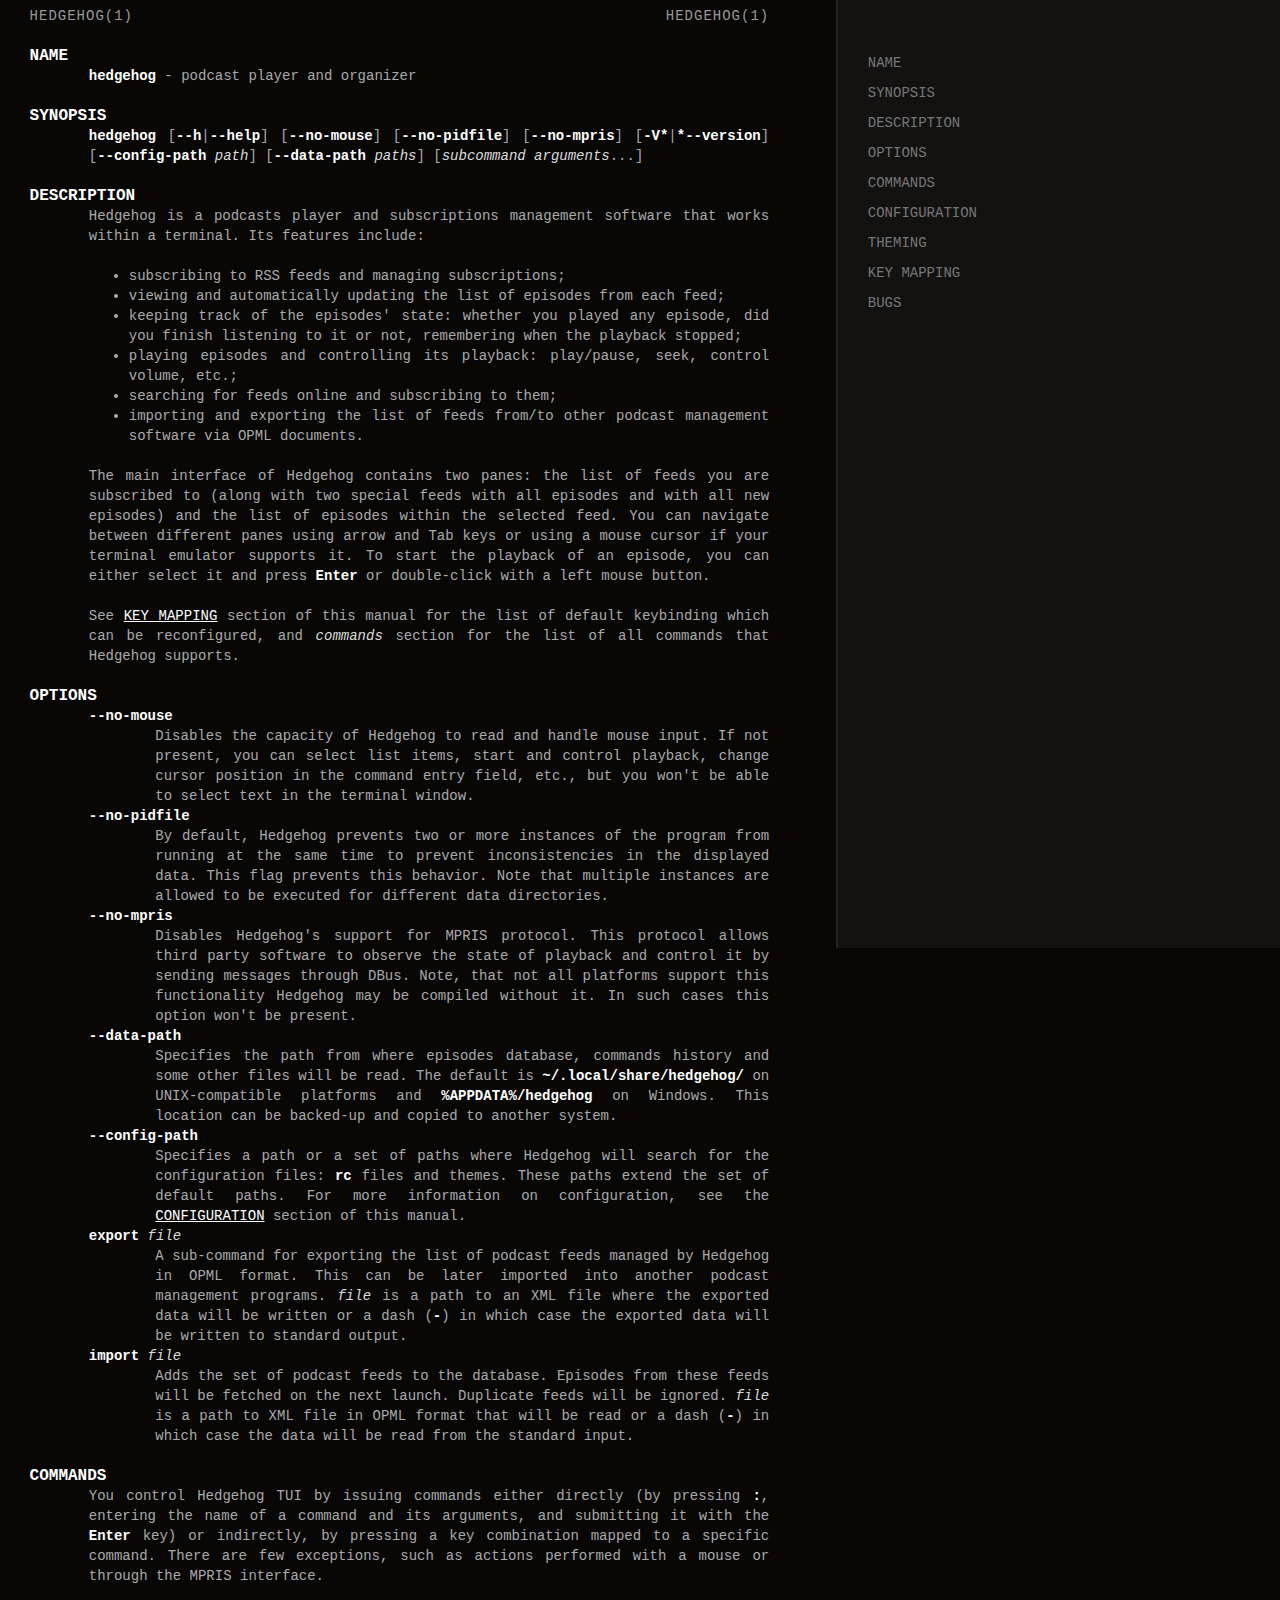
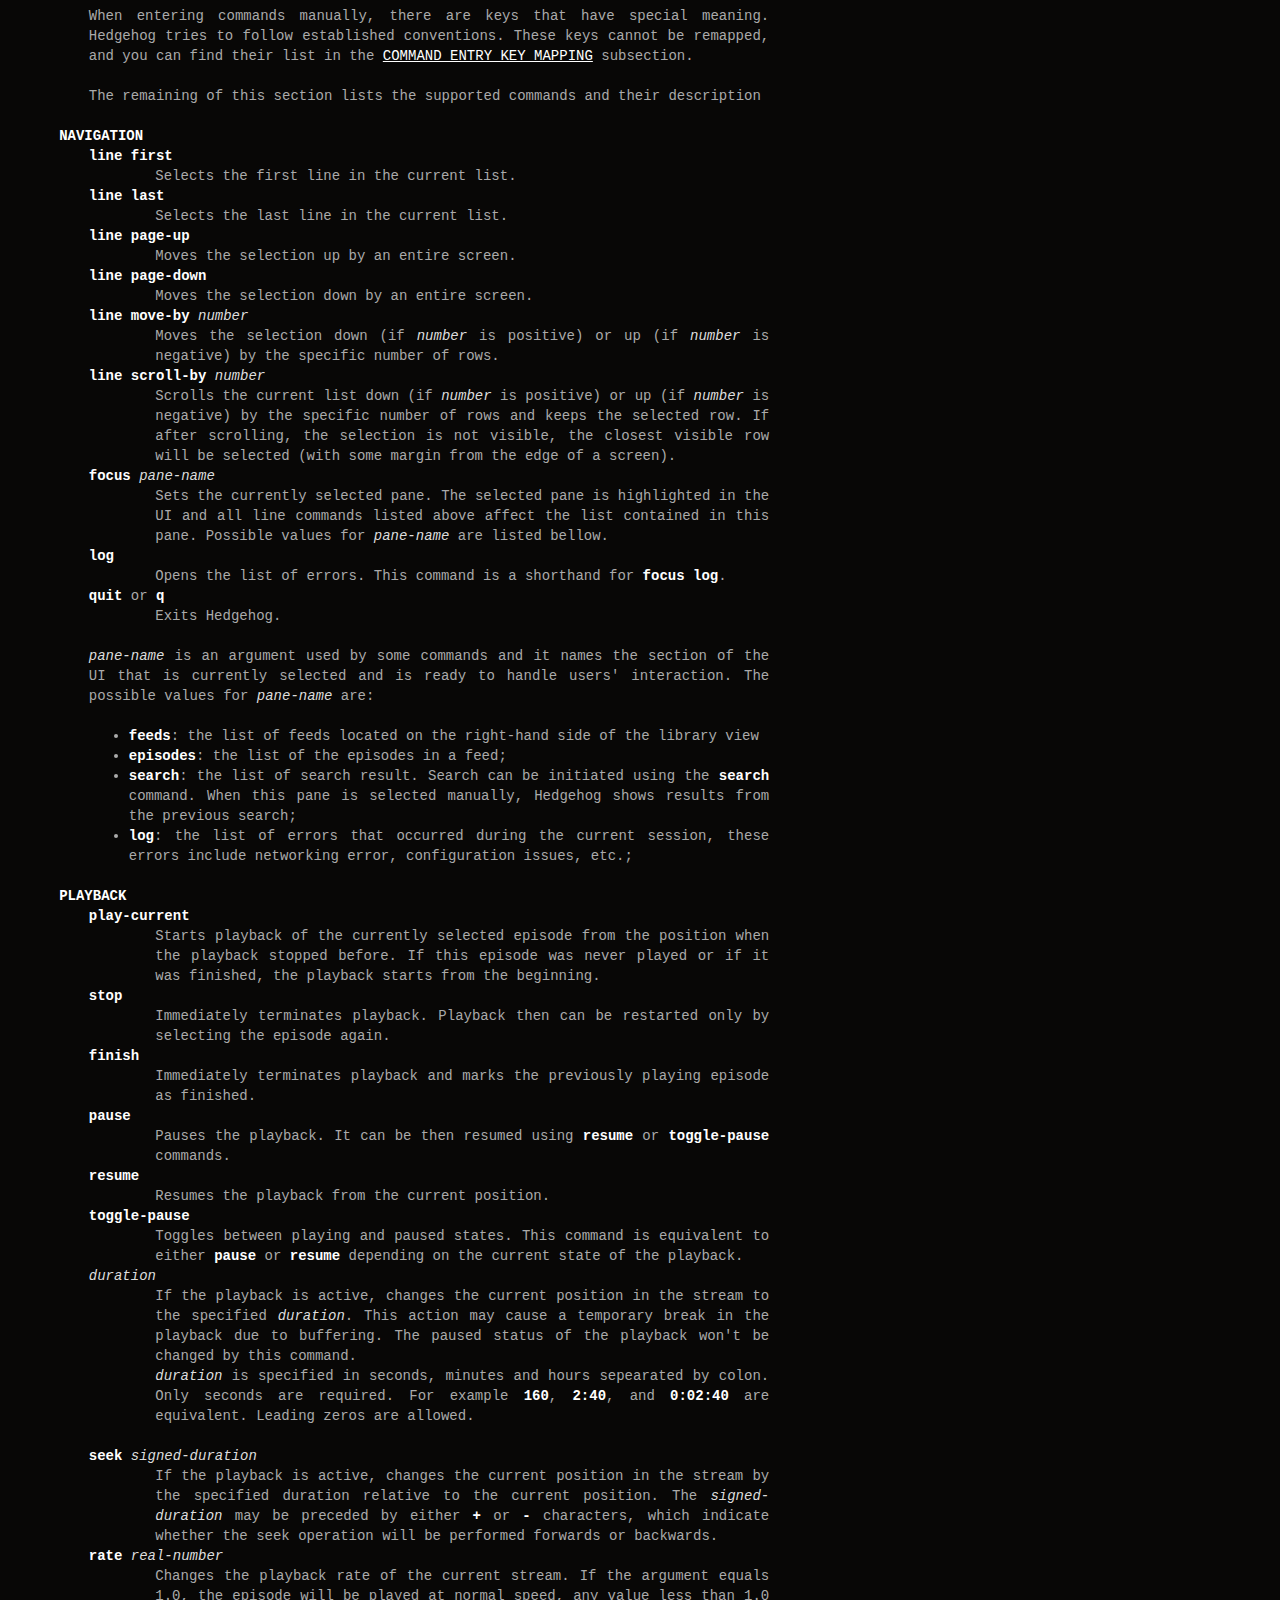
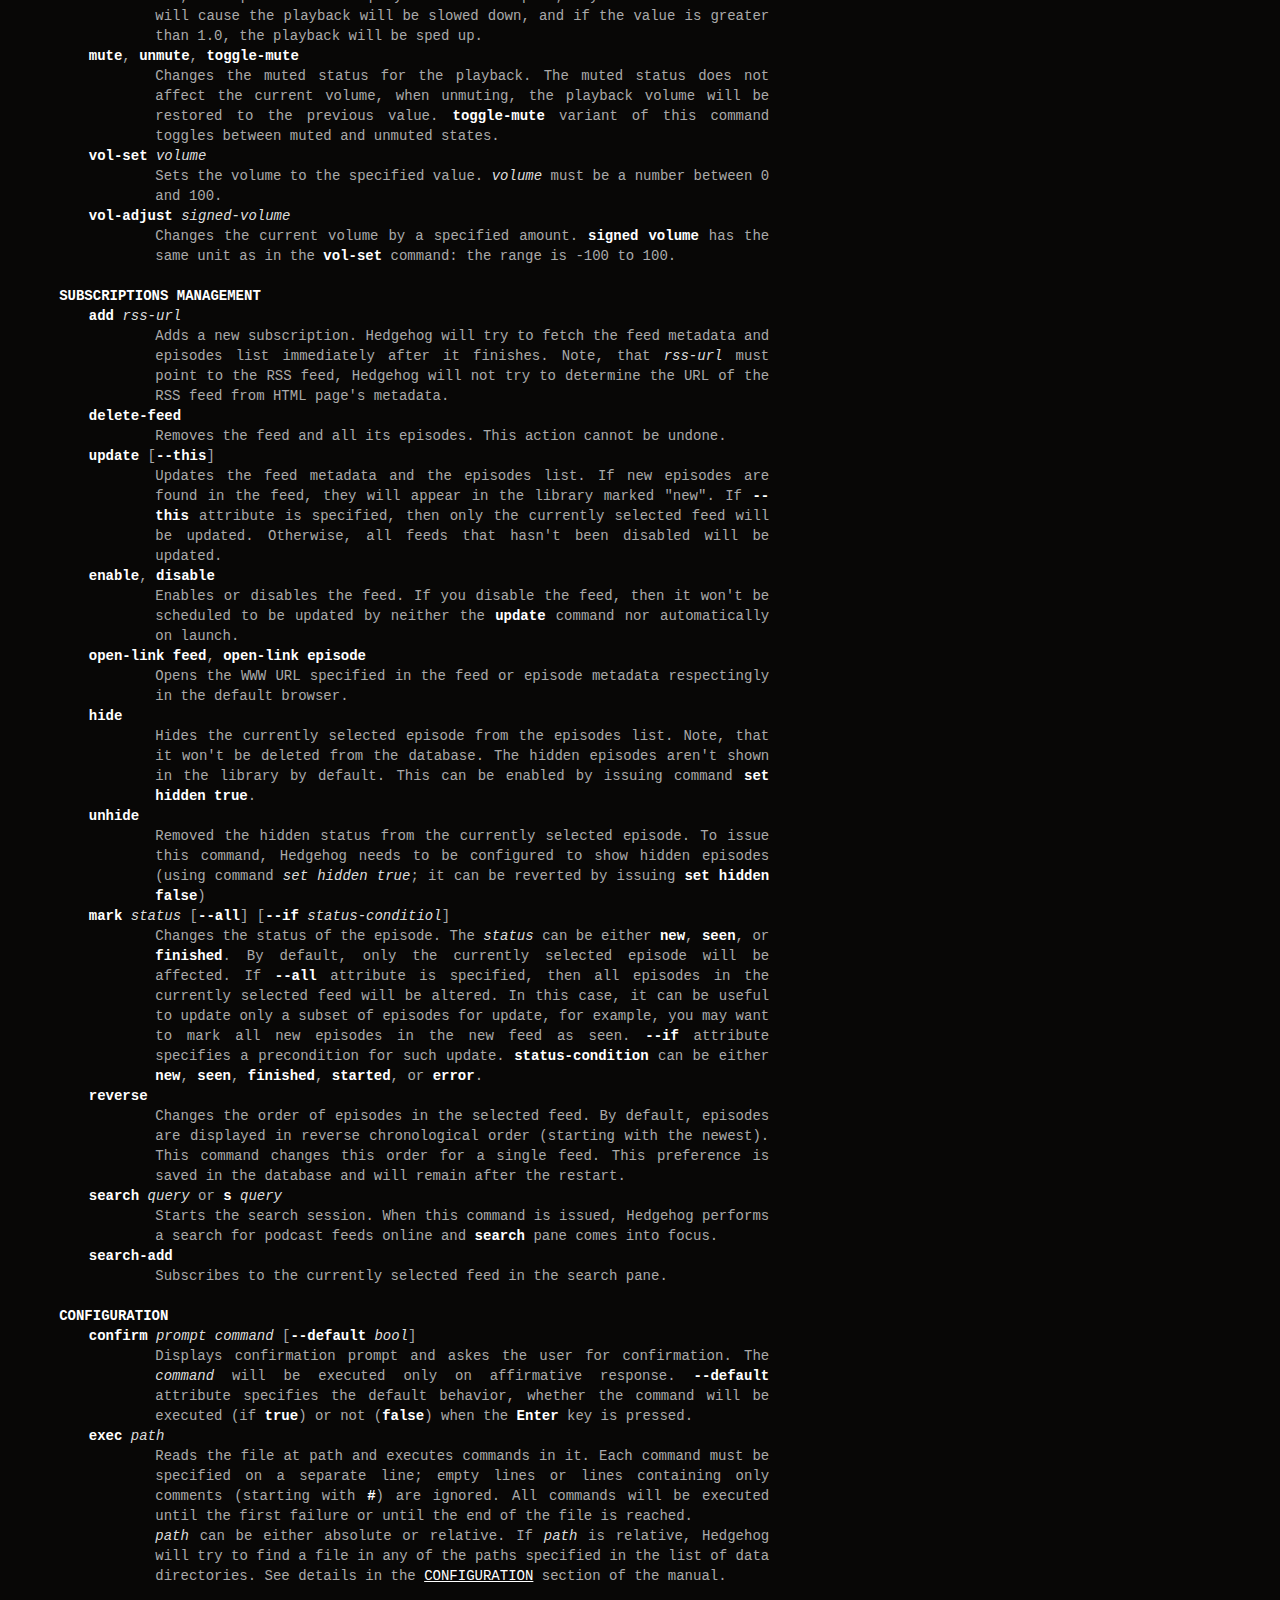
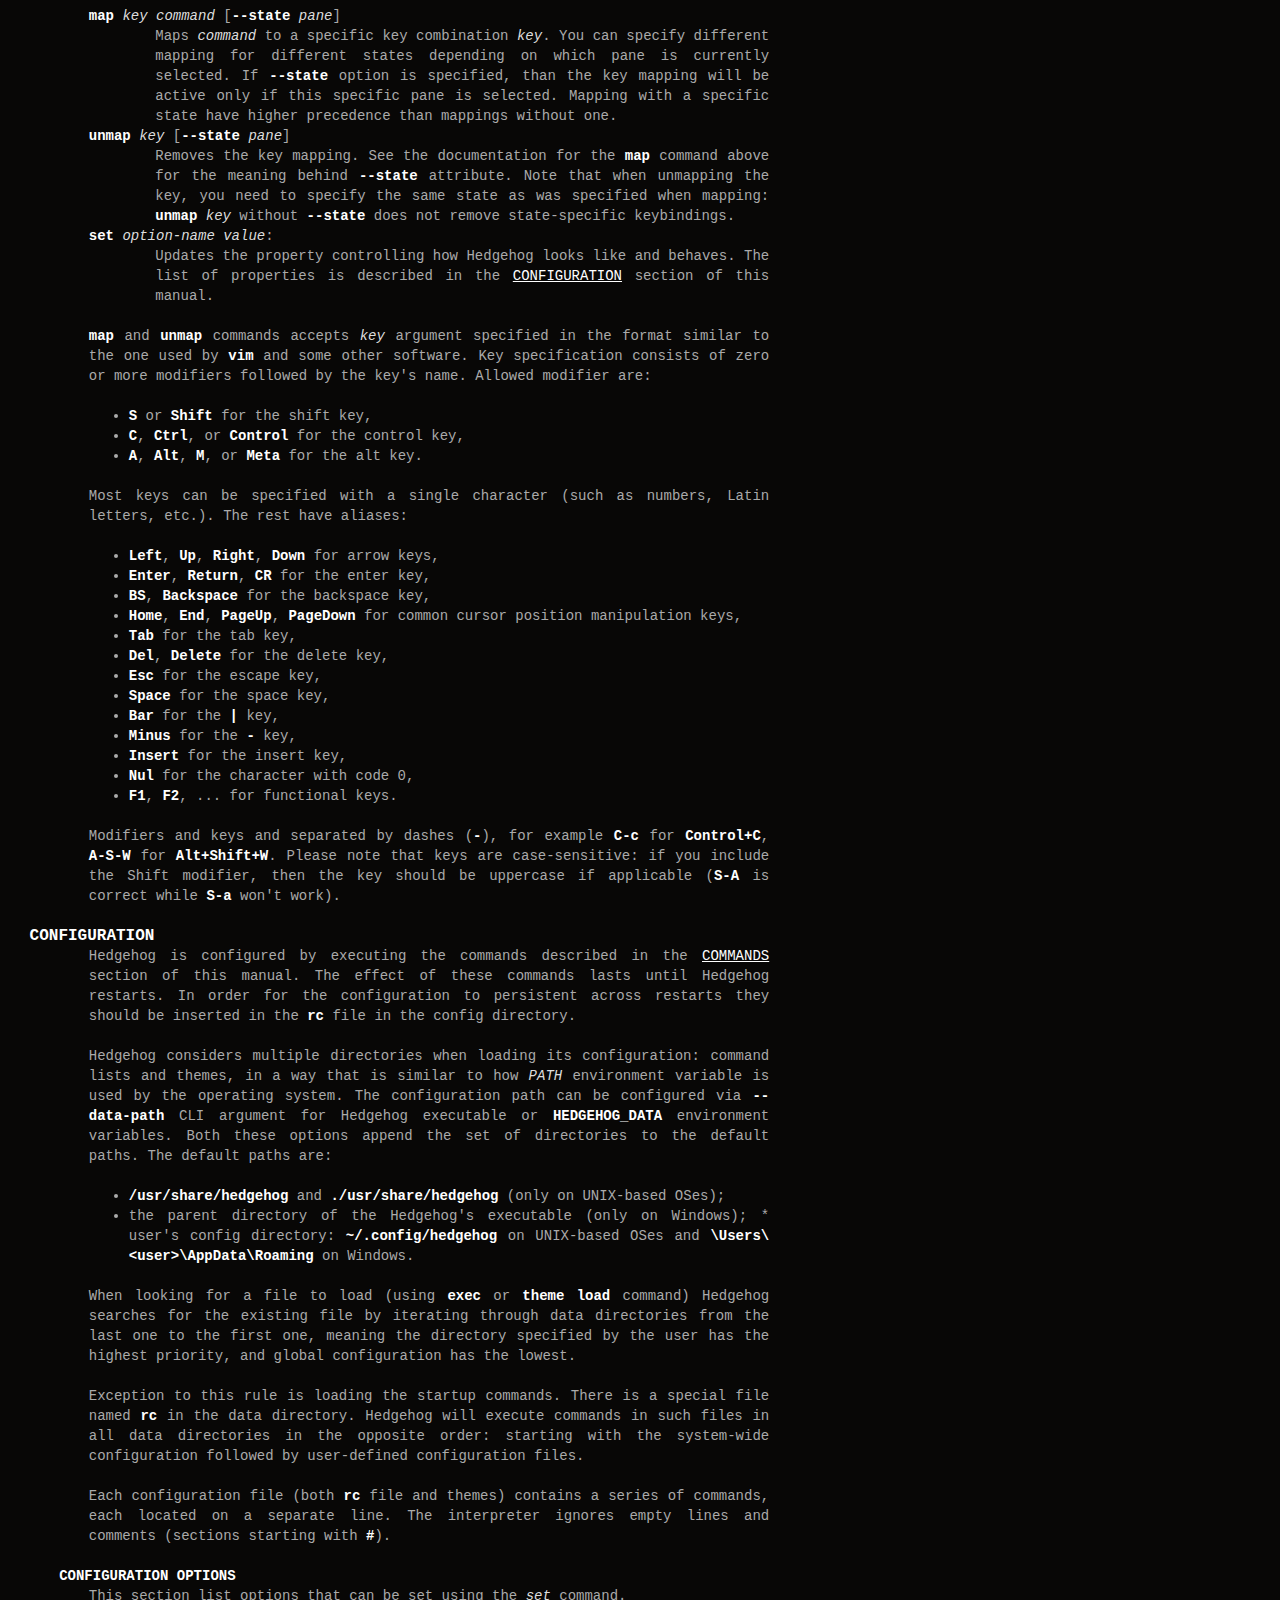
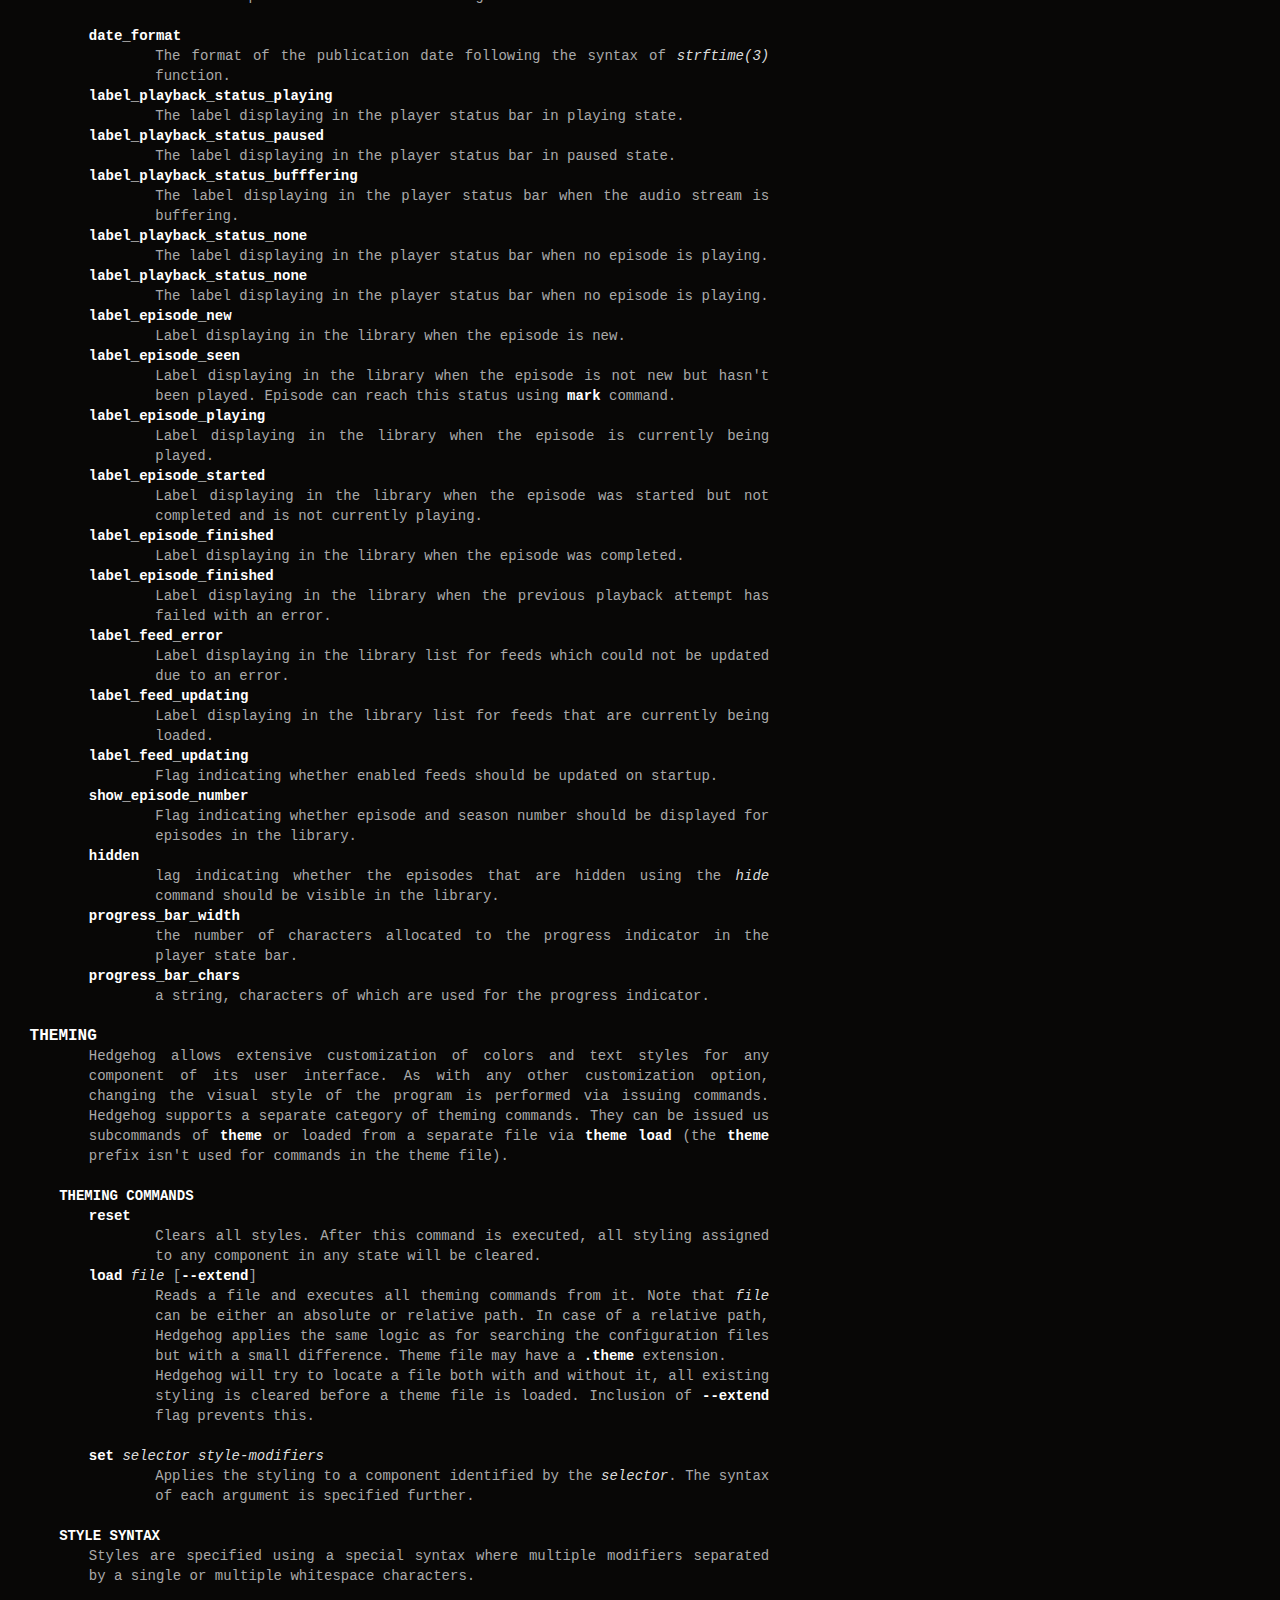
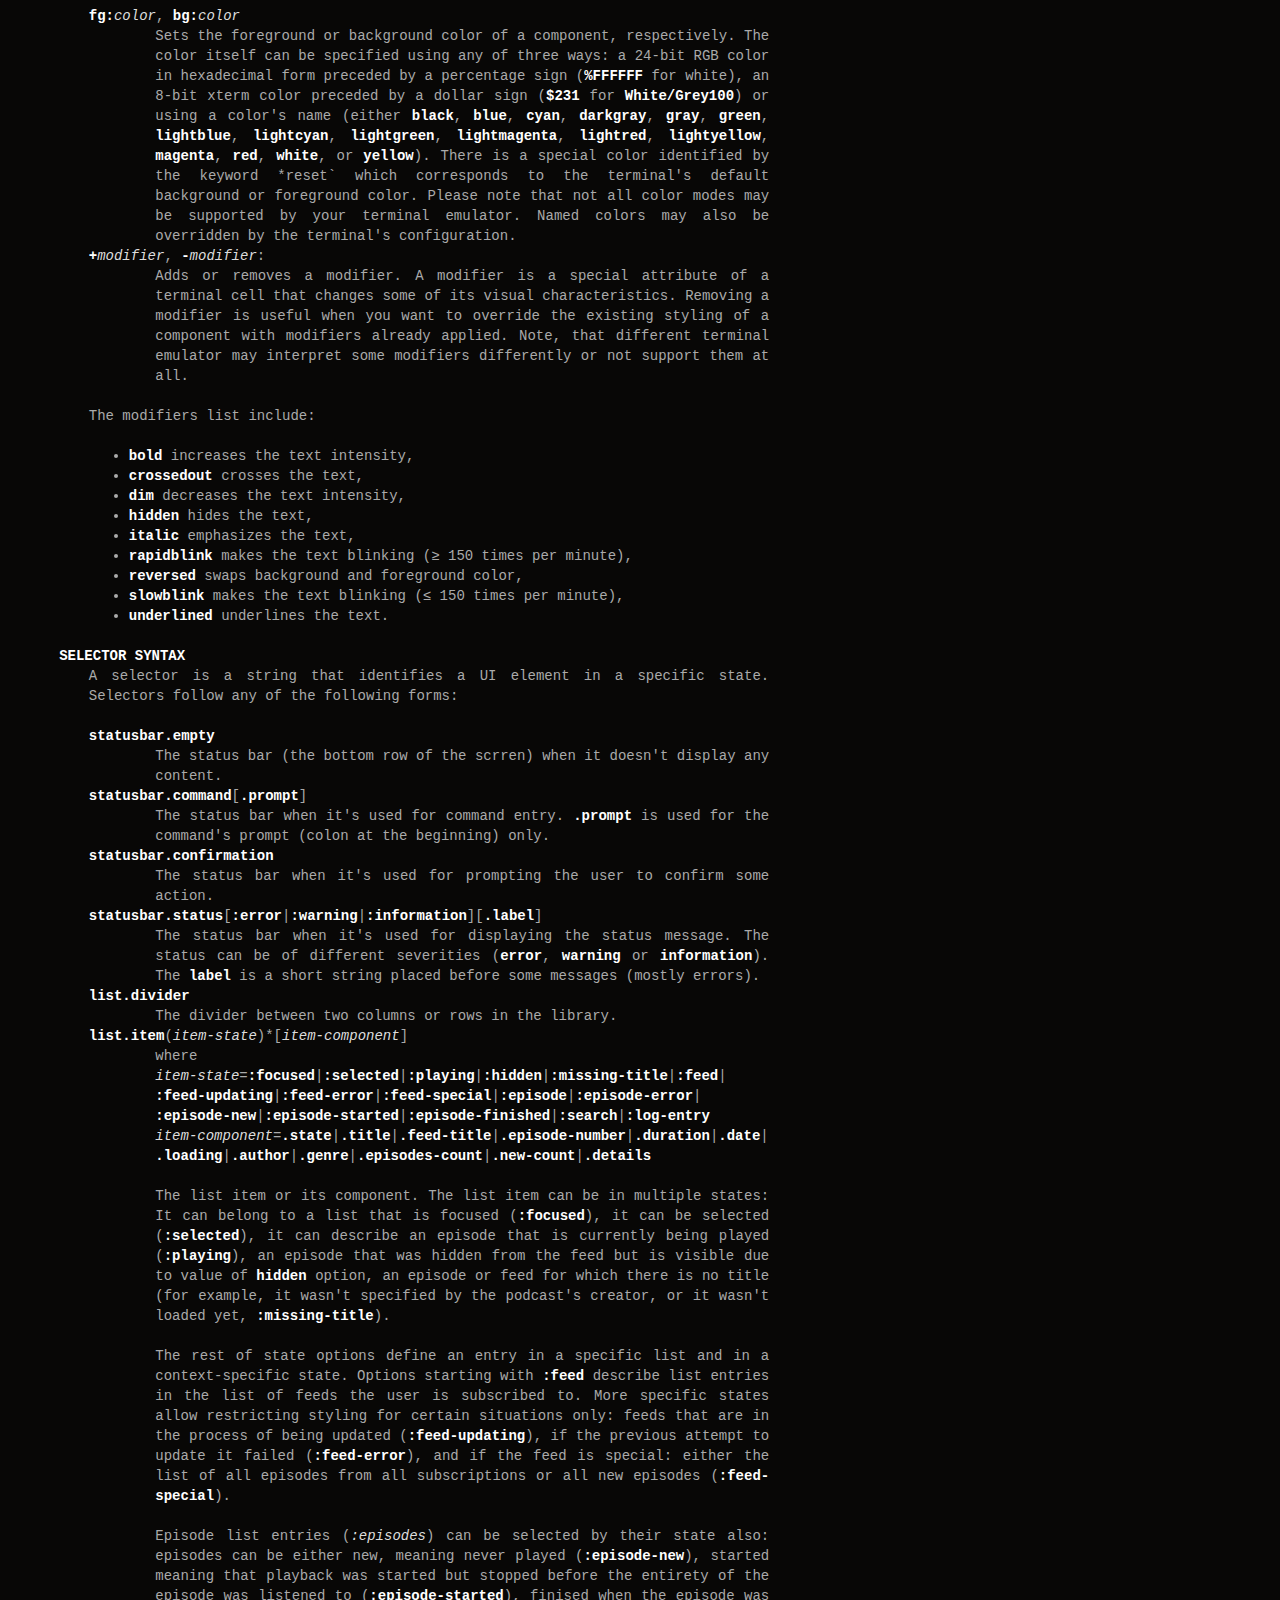
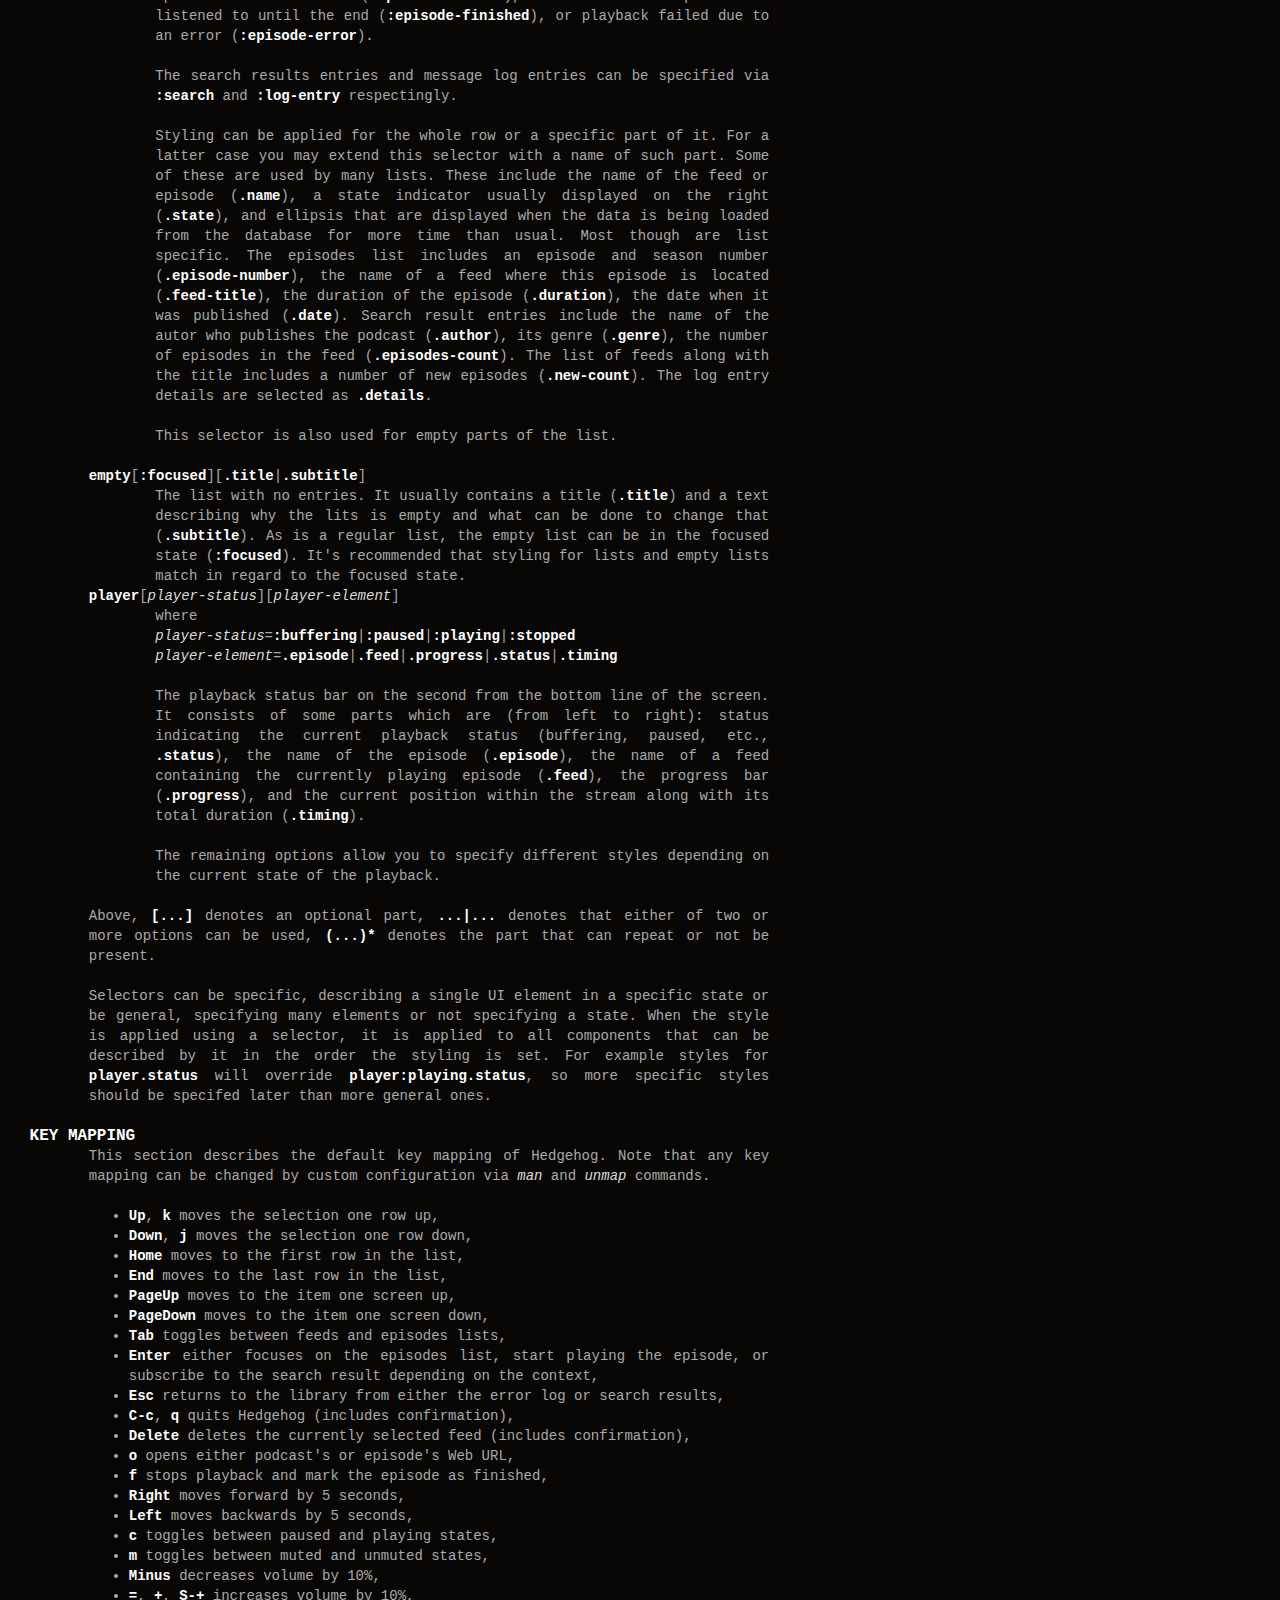
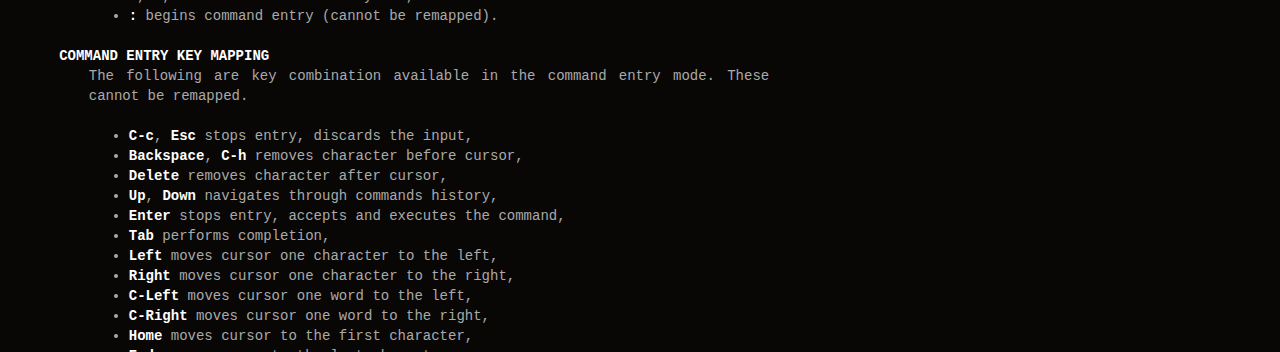
==== hedgehog.1.html @ eda6a378 "Created a simple website" ====
<!DOCTYPE html>
<html>
<head>
  <meta http-equiv='content-type' content='text/html;charset=utf8'>
  <meta name='generator' content='Ronn-NG/v0.9.1 (http://github.com/apjanke/ronn-ng/tree/0.9.1)'>
  <title>hedgehog(1) - podcast player and organizer</title>
  <style type='text/css' media='all'>
  /* style: man */
  body#manpage {margin:0}
  .mp {max-width:100ex;padding:0 9ex 1ex 4ex}
  .mp p,.mp pre,.mp ul,.mp ol,.mp dl {margin:0 0 20px 0}
  .mp h2 {margin:10px 0 0 0}
  .mp > p,.mp > pre,.mp > ul,.mp > ol,.mp > dl {margin-left:8ex}
  .mp h3 {margin:0 0 0 4ex}
  .mp dt {margin:0;clear:left}
  .mp dt.flush {float:left;width:8ex}
  .mp dd {margin:0 0 0 9ex}
  .mp h1,.mp h2,.mp h3,.mp h4 {clear:left}
  .mp pre {margin-bottom:20px}
  .mp pre+h2,.mp pre+h3 {margin-top:22px}
  .mp h2+pre,.mp h3+pre {margin-top:5px}
  .mp img {display:block;margin:auto}
  .mp h1.man-title {display:none}
  .mp,.mp code,.mp pre,.mp tt,.mp kbd,.mp samp,.mp h3,.mp h4 {font-family:monospace;font-size:14px;line-height:1.42857142857143}
  .mp h2 {font-size:16px;line-height:1.25}
  .mp h1 {font-size:20px;line-height:2}
  .mp {text-align:justify;background:#fff}
  .mp,.mp code,.mp pre,.mp pre code,.mp tt,.mp kbd,.mp samp {color:#131211}
  .mp h1,.mp h2,.mp h3,.mp h4 {color:#030201}
  .mp u {text-decoration:underline}
  .mp code,.mp strong,.mp b {font-weight:bold;color:#131211}
  .mp em,.mp var {font-style:italic;color:#232221;text-decoration:none}
  .mp a,.mp a:link,.mp a:hover,.mp a code,.mp a pre,.mp a tt,.mp a kbd,.mp a samp {color:#0000ff}
  .mp b.man-ref {font-weight:normal;color:#434241}
  .mp pre {padding:0 4ex}
  .mp pre code {font-weight:normal;color:#434241}
  .mp h2+pre,h3+pre {padding-left:0}
  ol.man-decor,ol.man-decor li {margin:3px 0 10px 0;padding:0;float:left;width:33%;list-style-type:none;text-transform:uppercase;color:#999;letter-spacing:1px}
  ol.man-decor {width:100%}
  ol.man-decor li.tl {text-align:left}
  ol.man-decor li.tc {text-align:center;letter-spacing:4px}
  ol.man-decor li.tr {text-align:right;float:right}
  </style>
  <style type='text/css' media='all'>
  /* style: toc */
  .man-navigation {display:block !important;position:fixed;top:0;left:113ex;height:100%;width:100%;padding:48px 0 0 0;border-left:1px solid #dbdbdb;background:#eee}
  .man-navigation a,.man-navigation a:hover,.man-navigation a:link,.man-navigation a:visited {display:block;margin:0;padding:5px 2px 5px 30px;color:#999;text-decoration:none}
  .man-navigation a:hover {color:#111;text-decoration:underline}
  </style>
  <style type='text/css' media='all'>
  /* style: dark */
  .mp,body#manpage {background:#080706;color:#888}
  .mp,.mp code,.mp pre,.mp pre code,.mp tt,.mp kbd,.mp samp {color:#aaa}
  .mp h1,.mp h2,.mp h3,.mp h4 {color:#fff}
  .man-decor,.man-decor ol li {color:#666}
  .mp code,.mp strong,.mp b {color:#fff}
  .mp em,.mp var,.mp u {color:#ddd}
  .mp pre code {color:#ddd}
  .mp a,.mp a:link,.mp a:hover,.mp a code,.mp a pre,.mp a tt,.mp a kbd,.mp a samp {color:#fff}
  </style>
  <style type='text/css' media='all'>
  /* style: darktoc */
  .man-navigation {border-left:2px solid #222;background-color:#131211}
  .man-navigation a,.man-navigation a:hover,.man-navigation a:link,.man-navigation a:visited {color:#777;text-decoration:none}
  .man-navigation a:hover {color:#fff;text-decoration:underline}
  </style>
</head>
<!--
  The following styles are deprecated and will be removed at some point:
  div#man, div#man ol.man, div#man ol.head, div#man ol.man.

  The .man-page, .man-decor, .man-head, .man-foot, .man-title, and
  .man-navigation should be used instead.
-->
<body id='manpage'>
  <div class='mp' id='man'>

  <div class='man-navigation' style='display:none'>
    <a href="#NAME">NAME</a>
    <a href="#SYNOPSIS">SYNOPSIS</a>
    <a href="#DESCRIPTION">DESCRIPTION</a>
    <a href="#OPTIONS">OPTIONS</a>
    <a href="#COMMANDS">COMMANDS</a>
    <a href="#CONFIGURATION">CONFIGURATION</a>
    <a href="#THEMING">THEMING</a>
    <a href="#KEY-MAPPING">KEY MAPPING</a>
    <a href="#BUGS">BUGS</a>
  </div>

  <ol class='man-decor man-head man head'>
    <li class='tl'>hedgehog(1)</li>
    <li class='tc'></li>
    <li class='tr'>hedgehog(1)</li>
  </ol>

  

<h2 id="NAME">NAME</h2>
<p class="man-name">
  <code>hedgehog</code> - <span class="man-whatis">podcast player and organizer</span>
</p>
<h2 id="SYNOPSIS">SYNOPSIS</h2>

<p><code>hedgehog</code> [<code>--h</code>|<code>--help</code>] [<code>--no-mouse</code>] [<code>--no-pidfile</code>] [<code>--no-mpris</code>]
[<code>-V*</code>|<code>*--version</code>] [<code>--config-path</code> <var>path</var>] [<code>--data-path</code> <var>paths</var>]
[<var>subcommand</var> <var>arguments</var>...]</p>

<h2 id="DESCRIPTION">DESCRIPTION</h2>

<p>Hedgehog is a podcasts player and subscriptions management software that works
within a terminal. Its features include:</p>

<ul>
  <li>subscribing to RSS feeds and managing subscriptions;</li>
  <li>viewing and automatically updating the list of episodes from each feed;</li>
  <li>keeping track of the episodes' state: whether you played any episode, did
you finish listening to it or not, remembering when the playback stopped;</li>
  <li>playing episodes and controlling its playback: play/pause, seek, control
volume, etc.;</li>
  <li>searching for feeds online and subscribing to them;</li>
  <li>importing and exporting the list of feeds from/to other podcast management
software via OPML documents.</li>
</ul>

<p>The main interface of Hedgehog contains two panes: the list of feeds you are
subscribed to (along with two special feeds with all episodes and with all new
episodes) and the list of episodes within the selected feed. You can navigate
between different panes using arrow and Tab keys or using a mouse cursor if
your terminal emulator supports it. To start the playback of an episode, you
can either select it and press <code>Enter</code> or double-click with a left mouse
button.</p>

<p>See <a href="#KEY-MAPPING" title="KEY MAPPING" data-bare-link="true">KEY MAPPING</a> section of this manual for the list of default keybinding
which can be reconfigured, and <em>commands</em> section for the list of all commands
that Hedgehog supports.</p>

<h2 id="OPTIONS">OPTIONS</h2>

<dl>
<dt><code>--no-mouse</code></dt>
<dd>Disables the capacity of Hedgehog to read and handle mouse input. If not
present, you can select list items, start and control playback, change cursor
position in the command entry field, etc., but you won't be able to select
text in the terminal window.</dd>
<dt><code>--no-pidfile</code></dt>
<dd>By default, Hedgehog prevents two or more instances of the program from
running at the same time to prevent inconsistencies in the displayed data.
This flag prevents this behavior. Note that multiple instances are allowed to
be executed for different data directories.</dd>
<dt><code>--no-mpris</code></dt>
<dd>Disables Hedgehog's support for MPRIS protocol. This protocol allows third
party software to observe the state of playback and control it by sending 
messages through DBus. Note, that not all platforms support this
functionality Hedgehog may be compiled without it. In such cases this option
won't be present.</dd>
<dt><code>--data-path</code></dt>
<dd>Specifies the path from where episodes database, commands history and some
other files will be read. The default is <code>~/.local/share/hedgehog/</code> on
UNIX-compatible platforms and <code>%APPDATA%/hedgehog</code> on Windows. This location
can be backed-up and copied to another system.</dd>
<dt><code>--config-path</code></dt>
<dd>Specifies a path or a set of paths where Hedgehog will search for the
configuration files: <code>rc</code> files and themes. These paths extend the set of
default paths. For more information on configuration, see the
<a href="#CONFIGURATION" title="CONFIGURATION" data-bare-link="true">CONFIGURATION</a> section of this manual.</dd>
<dt>
<code>export</code> <var>file</var>
</dt>
<dd>A sub-command for exporting the list of podcast feeds managed by Hedgehog in
OPML format. This can be later imported into another podcast management
programs. <var>file</var> is a path to an XML file where the exported data will be
written or a dash (<code>-</code>) in which case the exported data will be written
to standard output.</dd>
<dt>
<code>import</code> <var>file</var>
</dt>
<dd>Adds the set of podcast feeds to the database. Episodes from these feeds will
be fetched on the next launch. Duplicate feeds will be ignored. <var>file</var> is a
path to XML file in OPML format that will be read or a dash (<code>-</code>) in which
case the data will be read from the standard input.</dd>
</dl>

<h2 id="COMMANDS">COMMANDS</h2>

<p>You control Hedgehog TUI by issuing commands either directly (by pressing <code>:</code>,
entering the name of a command and its arguments, and submitting it with the
<code>Enter</code> key) or indirectly, by pressing a key combination mapped to a specific
command. There are few exceptions, such as actions performed with a mouse or
through the MPRIS interface.</p>

<p>When entering commands manually, there are keys that have special meaning.
Hedgehog tries to follow established conventions. These keys cannot be
remapped, and you can find their list in the <a href="#COMMAND-ENTRY-KEY-MAPPING" title="COMMAND ENTRY KEY MAPPING" data-bare-link="true">COMMAND ENTRY KEY MAPPING</a>
subsection.</p>

<p>The remaining of this section lists the supported commands and their
description</p>

<h3 id="NAVIGATION">NAVIGATION</h3>

<dl>
<dt><code>line first</code></dt>
<dd>Selects the first line in the current list.</dd>
<dt><code>line last</code></dt>
<dd>Selects the last line in the current list.</dd>
<dt><code>line page-up</code></dt>
<dd>Moves the selection up by an entire screen.</dd>
<dt><code>line page-down</code></dt>
<dd>Moves the selection down by an entire screen.</dd>
<dt>
<code>line move-by</code> <var>number</var>
</dt>
<dd>Moves the selection down (if <var>number</var> is positive) or up (if <var>number</var> is
negative) by the specific number of rows.</dd>
<dt>
<code>line scroll-by</code> <var>number</var>
</dt>
<dd>Scrolls the current list down (if <var>number</var> is positive) or up (if <var>number</var> is
negative) by the specific number of rows and keeps the selected row. If after
scrolling, the selection is not visible, the closest visible row will be
selected (with some margin from the edge of a screen).</dd>
<dt>
<code>focus</code> <var>pane-name</var>
</dt>
<dd>Sets the currently selected pane. The selected pane is highlighted in the UI
and all line commands listed above affect the list contained in this pane.
Possible values for <var>pane-name</var> are listed bellow.</dd>
<dt><code>log</code></dt>
<dd>Opens the list of errors. This command is a shorthand for <code>focus log</code>.</dd>
<dt>
<code>quit</code> or <code>q</code>
</dt>
<dd>Exits Hedgehog.</dd>
</dl>

<p><var>pane-name</var> is an argument used by some commands and it names the section of
the UI that is currently selected and is ready to handle users' interaction.
The possible values for <var>pane-name</var> are:</p>

<ul>
  <li>
<code>feeds</code>: the list of feeds located on the right-hand side of the library
view</li>
  <li>
<code>episodes</code>: the list of the episodes in a feed;</li>
  <li>
<code>search</code>: the list of search result. Search can be initiated using the
<code>search</code> command. When this pane is selected manually, Hedgehog shows
results from the previous search;</li>
  <li>
<code>log</code>: the list of errors that occurred during the current session, these
errors include networking error, configuration issues, etc.;</li>
</ul>

<h3 id="PLAYBACK">PLAYBACK</h3>

<dl>
<dt><code>play-current</code></dt>
<dd>Starts playback of the currently selected episode from the position when the
playback stopped before. If this episode was never played or if it was
finished, the playback starts from the beginning.</dd>
<dt><code>stop</code></dt>
<dd>Immediately terminates playback. Playback then can be restarted only by
selecting the episode again.</dd>
<dt><code>finish</code></dt>
<dd>Immediately terminates playback and marks the previously playing episode as
finished.</dd>
<dt><code>pause</code></dt>
<dd>Pauses the playback. It can be then resumed using <code>resume</code> or
<code>toggle-pause</code> commands.</dd>
<dt><code>resume</code></dt>
<dd>Resumes the playback from the current position.</dd>
<dt><code>toggle-pause</code></dt>
<dd>Toggles between playing and paused states. This command is equivalent to
either <code>pause</code> or <code>resume</code> depending on the current state of the playback.</dd>
<dt><var>duration</var></dt>
<dd>If the playback is active, changes the current position in the stream to the
specified <var>duration</var>. This action may cause a temporary break in the
playback due to buffering. The paused status of the playback won't be changed
by this command.

    <p><var>duration</var> is specified in seconds, minutes and hours sepearated by colon.
Only seconds are required. For example <code>160</code>, <code>2:40</code>, and <code>0:02:40</code> are
equivalent. Leading zeros are allowed.</p>
</dd>
<dt>
<code>seek</code> <var>signed-duration</var>
</dt>
<dd>If the playback is active, changes the current position in the stream by the
specified duration relative to the current position. The <var>signed-duration</var>
may be preceded by either <code>+</code> or <code>-</code> characters, which indicate whether the
seek operation will be performed forwards or backwards.</dd>
<dt>
<code>rate</code> <var>real-number</var>
</dt>
<dd>Changes the playback rate of the current stream. If the argument equals 1.0,
the episode will be played at normal speed, any value less than 1.0 will
cause the playback will be slowed down, and if the value is greater than 1.0,
the playback will be sped up.</dd>
<dt>
<code>mute</code>, <code>unmute</code>, <code>toggle-mute</code>
</dt>
<dd>Changes the muted status for the playback. The muted status does not affect
the current volume, when unmuting, the playback volume will be restored to
the previous value. <code>toggle-mute</code> variant of this command toggles between
muted and unmuted states.</dd>
<dt>
<code>vol-set</code> <var>volume</var>
</dt>
<dd>Sets the volume to the specified value. <var>volume</var> must be a number between 0
and 100.</dd>
<dt>
<code>vol-adjust</code> <var>signed-volume</var>
</dt>
<dd>Changes the current volume by a specified amount. <strong>signed volume</strong> has the
same unit as in the <strong>vol-set</strong> command: the range is -100 to 100.</dd>
</dl>

<h3 id="SUBSCRIPTIONS-MANAGEMENT">SUBSCRIPTIONS MANAGEMENT</h3>

<dl>
<dt>
<code>add</code> <var>rss-url</var>
</dt>
<dd>Adds a new subscription. Hedgehog will try to fetch the feed metadata and
episodes list immediately after it finishes. Note, that <var>rss-url</var> must
point to the RSS feed, Hedgehog will not try to determine the URL of the RSS
feed from HTML page's metadata.</dd>
<dt><code>delete-feed</code></dt>
<dd>Removes the feed and all its episodes. This action cannot be undone.</dd>
<dt>
<code>update</code> [<code>--this</code>]</dt>
<dd>Updates the feed metadata and the episodes list. If new episodes are found in
the feed, they will appear in the library marked "new". If <code>--this</code> attribute
is specified, then only the currently selected feed will be updated.
Otherwise, all feeds that hasn't been disabled will be updated.</dd>
<dt>
<code>enable</code>, <code>disable</code>
</dt>
<dd>Enables or disables the feed. If you disable the feed, then it won't be
scheduled to be updated by neither the <code>update</code> command nor automatically on
launch.</dd>
<dt>
<code>open-link feed</code>, <code>open-link episode</code>
</dt>
<dd>Opens the WWW URL specified in the feed or episode metadata respectingly in
the default browser.</dd>
<dt><code>hide</code></dt>
<dd>Hides the currently selected episode from the episodes list. Note, that it
won't be deleted from the database. The hidden episodes aren't shown in the
library by default. This can be enabled by issuing command <code>set hidden true</code>.</dd>
<dt><code>unhide</code></dt>
<dd>Removed the hidden status from the currently selected episode. To issue this
command, Hedgehog needs to be configured to show hidden episodes (using
command <em>set hidden true</em>; it can be reverted by issuing <code>set hidden false</code>)</dd>
<dt>
<code>mark</code> <var>status</var> [<code>--all</code>] [<code>--if</code> <var>status-conditiol</var>]</dt>
<dd>Changes the status of the episode. The <var>status</var> can be either <code>new</code>, <code>seen</code>,
or <code>finished</code>. By default, only the currently selected episode will be
affected. If <code>--all</code> attribute is specified, then all episodes in the
currently selected feed will be altered. In this case, it can be useful to
update only a subset of episodes for update, for example, you may want to
mark all new episodes in the new feed as seen. <code>--if</code> attribute specifies a
precondition for such update. <code>status-condition</code> can be either <code>new</code>, <code>seen</code>,
<code>finished</code>, <code>started</code>, or <code>error</code>.</dd>
<dt><code>reverse</code></dt>
<dd>Changes the order of episodes in the selected feed. By default, episodes are
displayed in reverse chronological order (starting with the newest). This
command changes this order for a single feed. This preference is saved in the
database and will remain after the restart.</dd>
<dt>
<code>search</code> <var>query</var> or <code>s</code> <var>query</var>
</dt>
<dd>Starts the search session. When this command is issued, Hedgehog performs a
search for podcast feeds online and <code>search</code> pane comes into focus.</dd>
<dt><code>search-add</code></dt>
<dd>Subscribes to the currently selected feed in the search pane.</dd>
</dl>

<h3 id="CONFIGURATION">CONFIGURATION</h3>

<dl>
<dt>
<code>confirm</code> <var>prompt</var> <var>command</var> [<code>--default</code> <var>bool</var>]</dt>
<dd>Displays confirmation prompt and askes the user for confirmation.
The <var>command</var> will be executed only on affirmative response. <code>--default</code>
attribute specifies the default behavior, whether the command will be
executed (if <code>true</code>) or not (<code>false</code>) when the <code>Enter</code> key is pressed.</dd>
<dt>
<code>exec</code> <var>path</var>
</dt>
<dd>Reads the file at path and executes commands in it. Each command must be
specified on a separate line; empty lines or lines containing only comments
(starting with <code>#</code>) are ignored. All commands will be executed until the
first failure or until the end of the file is reached.

    <p><var>path</var> can be either absolute or relative. If <var>path</var> is relative, Hedgehog
will try to find a file in any of the paths specified in the list of data
directories. See details in the <a href="#CONFIGURATION" title="CONFIGURATION" data-bare-link="true">CONFIGURATION</a> section of the manual.</p>
</dd>
<dt>
<code>map</code> <var>key</var> <var>command</var> [<code>--state</code> <var>pane</var>]</dt>
<dd>Maps <var>command</var> to a specific key combination <var>key</var>. You can specify different
mapping for different states depending on which pane is currently selected.
If <code>--state</code> option is specified, than the key mapping will be active only if
this specific pane is selected. Mapping with a specific state have higher
precedence than mappings without one.</dd>
<dt>
<code>unmap</code> <var>key</var> [<code>--state</code> <var>pane</var>]</dt>
<dd>Removes the key mapping. See the documentation for the <code>map</code> command above
for the meaning behind <code>--state</code> attribute. Note that when unmapping the
key, you need to specify the same state as was specified when mapping:
<code>unmap</code> <var>key</var> without <code>--state</code> does not remove state-specific
keybindings.</dd>
<dt><dl>
      <dt>
<code>set</code> <var>option-name</var> <var>value</var>:</dt>
      <dd>Updates the property controlling how Hedgehog looks like and behaves. The
list of properties is described in the <a href="#CONFIGURATION" title="CONFIGURATION" data-bare-link="true">CONFIGURATION</a> section of this
manual.</dd>
    </dl></dt>
<dd></dd>
</dl>

<p><code>map</code> and <code>unmap</code> commands accepts <var>key</var> argument specified in the format
similar to the one used by <code>vim</code> and some other software. Key specification
consists of zero or more modifiers followed by the key's name. Allowed modifier
are:</p>

<ul>
  <li>
<code>S</code> or <code>Shift</code> for the shift key,</li>
  <li>
<code>C</code>, <code>Ctrl</code>, or <code>Control</code> for the control key,</li>
  <li>
<code>A</code>, <code>Alt</code>, <code>M</code>, or <code>Meta</code> for the alt key.</li>
</ul>

<p>Most keys can be specified with a single character (such as numbers, Latin
letters, etc.). The rest have aliases:</p>

<ul>
  <li>
<code>Left</code>, <code>Up</code>, <code>Right</code>, <code>Down</code> for arrow keys,</li>
  <li>
<code>Enter</code>, <code>Return</code>, <code>CR</code> for the enter key,</li>
  <li>
<code>BS</code>, <code>Backspace</code> for the backspace key,</li>
  <li>
<code>Home</code>, <code>End</code>, <code>PageUp</code>, <code>PageDown</code> for common cursor position
manipulation keys,</li>
  <li>
<code>Tab</code> for the tab key,</li>
  <li>
<code>Del</code>, <code>Delete</code> for the delete key,</li>
  <li>
<code>Esc</code> for the escape key,</li>
  <li>
<code>Space</code> for the space key,</li>
  <li>
<code>Bar</code> for the <code>|</code> key,</li>
  <li>
<code>Minus</code> for the <code>-</code> key,</li>
  <li>
<code>Insert</code> for the insert key,</li>
  <li>
<code>Nul</code> for the character with code 0,</li>
  <li>
<code>F1</code>, <code>F2</code>, ... for functional keys.</li>
</ul>

<p>Modifiers and keys and separated by dashes (<code>-</code>), for example <code>C-c</code> for
<code>Control+C</code>, <code>A-S-W</code> for <code>Alt+Shift+W</code>. Please note that keys are
case-sensitive: if you include the Shift modifier, then the key should be
uppercase if applicable (<code>S-A</code> is correct while <code>S-a</code> won't work).</p>

<h2 id="CONFIGURATION">CONFIGURATION</h2>

<p>Hedgehog is configured by executing the commands described in the <a href="#COMMANDS" title="COMMANDS" data-bare-link="true">COMMANDS</a>
section of this manual. The effect of these commands lasts until Hedgehog
restarts. In order for the configuration to persistent across restarts they
should be inserted in the <code>rc</code> file in the config directory.</p>

<p>Hedgehog considers multiple directories when loading its configuration: command
lists and themes, in a way that is similar to how <em>PATH</em> environment variable
is used by the operating system. The configuration path can be configured via
<code>--data-path</code> CLI argument for Hedgehog executable or <code>HEDGEHOG_DATA</code>
environment variables. Both these options append the set of directories to the
default paths. The default paths are:</p>

<ul>
  <li>
<code>/usr/share/hedgehog</code> and <code>./usr/share/hedgehog</code> (only on UNIX-based OSes);</li>
  <li>the parent directory of the Hedgehog's executable (only on Windows); *
user's config directory: <code>~/.config/hedgehog</code> on UNIX-based OSes and
<code>\Users\&lt;user&gt;\AppData\Roaming</code> on Windows.</li>
</ul>

<p>When looking for a file to load (using <code>exec</code> or <code>theme load</code> command) Hedgehog
searches for the existing file by iterating through data directories from the
last one to the first one, meaning the directory specified by the user has the
highest priority, and global configuration has the lowest.</p>

<p>Exception to this rule is loading the startup commands. There is a special file
named <code>rc</code> in the data directory. Hedgehog will execute commands in such files
in all data directories in the opposite order: starting with the system-wide
configuration followed by user-defined configuration files.</p>

<p>Each configuration file (both <code>rc</code> file and themes) contains a series of
commands, each located on a separate line. The interpreter ignores empty lines
and comments (sections starting with <code>#</code>).</p>

<h3 id="CONFIGURATION-OPTIONS">CONFIGURATION OPTIONS</h3>

<p>This section list options that can be set using the <em>set</em> command.</p>

<dl>
<dt><code>date_format</code></dt>
<dd>The format of the publication date following the syntax of <em><span class="man-ref">strftime<span class="s">(3)</span></span></em>
function.</dd>
<dt><code>label_playback_status_playing</code></dt>
<dd>The label displaying in the player status bar in playing state.</dd>
<dt><code>label_playback_status_paused</code></dt>
<dd>The label displaying in the player status bar in paused state.</dd>
<dt><code>label_playback_status_bufffering</code></dt>
<dd>The label displaying in the player status bar when the audio stream is
buffering.</dd>
<dt><code>label_playback_status_none</code></dt>
<dd>The label displaying in the player status bar when no episode is playing.</dd>
<dt><code>label_playback_status_none</code></dt>
<dd>The label displaying in the player status bar when no episode is playing.</dd>
<dt><code>label_episode_new</code></dt>
<dd>Label displaying in the library when the episode is new.</dd>
<dt><code>label_episode_seen</code></dt>
<dd>Label displaying in the library when the episode is not new but hasn't been
played. Episode can reach this status using <code>mark</code> command.</dd>
<dt><code>label_episode_playing</code></dt>
<dd>Label displaying in the library when the episode is currently being played.</dd>
<dt><code>label_episode_started</code></dt>
<dd>Label displaying in the library when the episode was started but not
completed and is not currently playing.</dd>
<dt><code>label_episode_finished</code></dt>
<dd>Label displaying in the library when the episode was completed.</dd>
<dt><code>label_episode_finished</code></dt>
<dd>Label displaying in the library when the previous playback attempt has failed
with an error.</dd>
<dt><code>label_feed_error</code></dt>
<dd>Label displaying in the library list for feeds which could not be updated due
to an error.</dd>
<dt><code>label_feed_updating</code></dt>
<dd>Label displaying in the library list for feeds that are currently being
loaded.</dd>
<dt><code>label_feed_updating</code></dt>
<dd>Flag indicating whether enabled feeds should be updated on startup.</dd>
<dt><code>show_episode_number</code></dt>
<dd>Flag indicating whether episode and season number should be displayed for
episodes in the library.</dd>
<dt><code>hidden</code></dt>
<dd>lag indicating whether the episodes that are hidden using the <em>hide</em> command
should be visible in the library.</dd>
<dt><code>progress_bar_width</code></dt>
<dd>the number of characters allocated to the progress indicator in the player
state bar.</dd>
<dt><code>progress_bar_chars</code></dt>
<dd>a string, characters of which are used for the progress indicator.</dd>
</dl>

<h2 id="THEMING">THEMING</h2>

<p>Hedgehog allows extensive customization of colors and text styles for any
component of its user interface. As with any other customization option,
changing the visual style of the program is performed via issuing commands.
Hedgehog supports a separate category of theming commands. They can be issued
us subcommands of <code>theme</code> or loaded from a separate file via <code>theme load</code> (the
<code>theme</code> prefix isn't used for commands in the theme file).</p>

<h3 id="THEMING-COMMANDS">THEMING COMMANDS</h3>

<dl>
<dt><code>reset</code></dt>
<dd>Clears all styles. After this command is executed, all styling assigned to
any component in any state will be cleared.</dd>
<dt>
<code>load</code> <var>file</var> [<code>--extend</code>]</dt>
<dd>Reads a file and executes all theming commands from it. Note that <var>file</var>
can be either an absolute or relative path. In case of a relative path,
Hedgehog applies the same logic as for searching the configuration files but
with a small difference. Theme file may have a <code>.theme</code> extension.

    <p>Hedgehog will try to locate a file both with and without it, all existing
styling is cleared before a theme file is loaded. Inclusion of <code>--extend</code>
flag prevents this.</p>
</dd>
<dt>
<code>set</code> <var>selector</var> <var>style-modifiers</var>
</dt>
<dd>Applies the styling to a component identified by the <var>selector</var>. The syntax
of each argument is specified further.</dd>
</dl>

<h3 id="STYLE-SYNTAX">STYLE SYNTAX</h3>

<p>Styles are specified using a special syntax where multiple modifiers separated
by a single or multiple whitespace characters.</p>

<dl>
<dt>
<code>fg:</code><var>color</var>, <code>bg:</code><var>color</var>
</dt>
<dd>Sets the foreground or background color of a component, respectively. The
color itself can be specified using any of three ways: a 24-bit RGB color in
hexadecimal form preceded by a percentage sign (<code>%FFFFFF</code> for white), an
8-bit xterm color preceded by a dollar sign (<code>$231</code> for <code>White/Grey100</code>) or
using a color's name (either <code>black</code>, <code>blue</code>, <code>cyan</code>, <code>darkgray</code>, <code>gray</code>,
<code>green</code>, <code>lightblue</code>, <code>lightcyan</code>, <code>lightgreen</code>, <code>lightmagenta</code>, <code>lightred</code>,
<code>lightyellow</code>, <code>magenta</code>, <code>red</code>, <code>white</code>, or <code>yellow</code>). There is a special
color identified by the keyword *reset` which corresponds to the terminal's
default background or foreground color. Please note that not all color modes
may be supported by your terminal emulator. Named colors may also be
overridden by the terminal's configuration.</dd>
<dt><dl>
      <dt>
<code>+</code><var>modifier</var>, <code>-</code><var>modifier</var>:</dt>
      <dd>Adds or removes a modifier. A modifier is a special attribute of a terminal
cell that changes some of its visual characteristics. Removing a modifier is
useful when you want to override the existing styling of a component with
modifiers already applied. Note, that different terminal emulator may
interpret some modifiers differently or not support them at all.</dd>
    </dl></dt>
<dd></dd>
</dl>

<p>The modifiers list include:</p>

<ul>
  <li>
<code>bold</code> increases the text intensity,</li>
  <li>
<code>crossedout</code> crosses the text,</li>
  <li>
<code>dim</code> decreases the text intensity,</li>
  <li>
<code>hidden</code> hides the text,</li>
  <li>
<code>italic</code> emphasizes the text,</li>
  <li>
<code>rapidblink</code> makes the text blinking (≥ 150 times per minute),</li>
  <li>
<code>reversed</code> swaps background and foreground color,</li>
  <li>
<code>slowblink</code> makes the text blinking (≤ 150 times per minute),</li>
  <li>
<code>underlined</code> underlines the text.</li>
</ul>

<h3 id="SELECTOR-SYNTAX">SELECTOR SYNTAX</h3>

<p>A selector is a string that identifies a UI element in a specific state.
Selectors follow any of the following forms:</p>

<dl>
<dt><code>statusbar.empty</code></dt>
<dd>The status bar (the bottom row of the scrren) when it doesn't display any
content.</dd>
<dt>
<code>statusbar.command</code>[<code>.prompt</code>]</dt>
<dd>The status bar when it's used for command entry. <code>.prompt</code> is used for the
command's prompt (colon at the beginning) only.</dd>
<dt><code>statusbar.confirmation</code></dt>
<dd>The status bar when it's used for prompting the user to confirm some action.</dd>
<dt>
<code>statusbar.status</code>[<code>:error</code>|<code>:warning</code>|<code>:information</code>][<code>.label</code>]</dt>
<dd>The status bar when it's used for displaying the status message. The status
can be of different severities (<code>error</code>, <code>warning</code> or <code>information</code>). 
The <code>label</code> is a short string placed before some messages (mostly errors).</dd>
<dt><code>list.divider</code></dt>
<dd>The divider between two columns or rows in the library.</dd>
<dt>
<code>list.item</code>(<var>item-state</var>)*[<var>item-component</var>]</dt>
<dd>where <br> 
<var>item-state</var>=<code>:focused</code>|​<code>:selected</code>|​<code>:playing</code><!--
  -->|​<code>:hidden</code>|​<code>:missing-title</code>|​<code>:feed</code><!--
  -->|​<code>:feed-updating</code>|​<code>:feed-error</code>|​<code>:feed-special</code><!--
  -->|​<code>:episode</code>|​<code>:episode-error</code>|​<code>:episode-new</code><!--
  -->|​<code>:episode-started</code>|​<code>:episode-finished</code>|​<code>:search</code><!--
  -->|​<code>:log-entry</code> <br>
<var>item-component</var>=<code>.state</code>|​<code>.title</code>|​<code>.feed-title</code><!--
  -->|​<code>.episode-number</code>|​<code>.duration</code>|​<code>.date</code><!--
  -->|​<code>.loading</code>|​<code>.author</code>|​<code>.genre</code><!--
  -->|​<code>.episodes-count</code>|​<code>.new-count</code>|​<code>.details</code> <br><br>

    <p>The list item or its component. The list item can be in multiple states: It
can belong to a list that is focused (<code>:focused</code>), it can be selected
(<code>:selected</code>), it can describe an episode that is currently being played
(<code>:playing</code>), an episode that was hidden from the feed but is visible due to
value of <code>hidden</code> option, an episode or feed for which there is no title (for
example, it wasn't specified by the podcast's creator, or it wasn't loaded
yet, <code>:missing-title</code>).</p>

    <p>The rest of state options define an entry in a specific list and in a
context-specific state. Options starting with <code>:feed</code> describe list entries
in the list of feeds the user is subscribed to. More specific states allow
restricting styling for certain situations only: feeds that are in the
process of being updated (<code>:feed-updating</code>), if the previous attempt to
update it failed (<code>:feed-error</code>), and if the feed is special: either the list
of all episodes from all subscriptions or all new episodes (<code>:feed-special</code>).</p>

    <p>Episode list entries (<em>:episodes</em>) can be selected by their state also:
episodes can be either new, meaning never played (<code>:episode-new</code>), started 
meaning that playback was started but stopped before the entirety of the 
episode was listened to (<code>:episode-started</code>), finised when the episode was
listened to until the end (<code>:episode-finished</code>), or playback failed due to an
error (<code>:episode-error</code>).</p>

    <p>The search results entries and message log entries can be specified via 
<code>:search</code> and <code>:log-entry</code> respectingly.</p>

    <p>Styling can be applied for the whole row or a specific part of it. For a
latter case you may extend this selector with a name of such part. Some of
these are used by many lists. These include the name of the feed or episode
(<code>.name</code>), a state indicator usually displayed on the right (<code>.state</code>), and
ellipsis that are displayed when the data is being loaded from the database
for more time than usual. Most though are list specific. The episodes list
includes an episode and season number (<code>.episode-number</code>), the name of a feed
where this episode is located (<code>.feed-title</code>), the duration of the episode
(<code>.duration</code>), the date when it was published (<code>.date</code>). Search result
entries include the name of the autor who publishes the podcast (<code>.author</code>),
its genre (<code>.genre</code>), the number of episodes in the feed (<code>.episodes-count</code>).
The list of feeds along with the title includes a number of new episodes
(<code>.new-count</code>). The log entry details are selected as <code>.details</code>.</p>

    <p>This selector is also used for empty parts of the list.</p>
</dd>
<dt>
<code>empty</code>[<code>:focused</code>][<code>.title</code>|<code>.subtitle</code>]</dt>
<dd>The list with no entries. It usually contains a title (<code>.title</code>) and a text
describing why the lits is empty and what can be done to change that
(<code>.subtitle</code>). As is a regular list, the empty list can be in the focused
state (<code>:focused</code>). It's recommended that styling for lists and empty lists
match in regard to the focused state.</dd>
<dt>
<code>player</code>[<var>player-status</var>][<var>player-element</var>]</dt>
<dd>where <br>
<var>player-status</var>=<code>:buffering</code>|<code>:paused</code>|<code>:playing</code>|<code>:stopped</code> <br>
<var>player-element</var>=<code>.episode</code>|<code>.feed</code>|<code>.progress</code>|<code>.status</code>|<code>.timing</code> <br><br>

    <p>The playback status bar on the second from the bottom line of the screen. It
consists of some parts which are (from left to right): status indicating the
current playback status (buffering, paused, etc., <code>.status</code>), the name of
the episode (<code>.episode</code>), the name of a feed containing the currently playing
episode (<code>.feed</code>), the progress bar (<code>.progress</code>), and the current position
within the stream along with its total duration (<code>.timing</code>).</p>

    <p>The remaining options allow you to specify different styles depending on the
current state of the playback.</p>
</dd>
</dl>

<p>Above, <code>[...]</code> denotes an optional part, <code>...|...</code> denotes that either of two
or more options can be used, <code>(...)*</code> denotes the part that can repeat or not
be present.</p>

<p>Selectors can be specific, describing a single UI element in a specific state
or be general, specifying many elements or not specifying a state. When the
style is applied using a selector, it is applied to all components that can be
described by it in the order the styling is set. For example styles for 
<code>player.status</code> will override <code>player:playing.status</code>, so more specific styles
should be specifed later than more general ones.</p>

<h2 id="KEY-MAPPING">KEY MAPPING</h2>

<p>This section describes the default key mapping of Hedgehog. Note that any key
mapping can be changed by custom configuration via <em>man</em> and <em>unmap</em> commands.</p>

<ul>
  <li>
<code>Up</code>, <code>k</code> moves the selection one row up,</li>
  <li>
<code>Down</code>, <code>j</code> moves the selection one row down,</li>
  <li>
<code>Home</code> moves to the first row in the list,</li>
  <li>
<code>End</code> moves to the last row in the list,</li>
  <li>
<code>PageUp</code> moves to the item one screen up,</li>
  <li>
<code>PageDown</code> moves to the item one screen down,</li>
  <li>
<code>Tab</code> toggles between feeds and episodes lists,</li>
  <li>
<code>Enter</code> either focuses on the episodes list, start playing the episode, or
subscribe to the search result depending on the context,</li>
  <li>
<code>Esc</code> returns to the library from either the error log or search results,</li>
  <li>
<code>C-c</code>, <code>q</code> quits Hedgehog (includes confirmation),</li>
  <li>
<code>Delete</code> deletes the currently selected feed (includes confirmation),</li>
  <li>
<code>o</code> opens either podcast's or episode's Web URL,</li>
  <li>
<code>f</code> stops playback and mark the episode as finished,</li>
  <li>
<code>Right</code> moves forward by 5 seconds,</li>
  <li>
<code>Left</code> moves backwards by 5 seconds,</li>
  <li>
<code>c</code> toggles between paused and playing states,</li>
  <li>
<code>m</code> toggles between muted and unmuted states,</li>
  <li>
<code>Minus</code> decreases volume by 10%,</li>
  <li>
<code>=</code>, <code>+</code>, <code>S-+</code> increases volume by 10%,</li>
  <li>
<code>:</code> begins command entry (cannot be remapped).</li>
</ul>

<h3 id="COMMAND-ENTRY-KEY-MAPPING">COMMAND ENTRY KEY MAPPING</h3>

<p>The following are key combination available in the command entry mode. These
cannot be remapped.</p>

<ul>
  <li>
<code>C-c</code>, <code>Esc</code> stops entry, discards the input,</li>
  <li>
<code>Backspace</code>, <code>C-h</code> removes character before cursor,</li>
  <li>
<code>Delete</code> removes character after cursor,</li>
  <li>
<code>Up</code>, <code>Down</code> navigates through commands history,</li>
  <li>
<code>Enter</code> stops entry, accepts and executes the command,</li>
  <li>
<code>Tab</code> performs completion,</li>
  <li>
<code>Left</code> moves cursor one character to the left,</li>
  <li>
<code>Right</code> moves cursor one character to the right,</li>
  <li>
<code>C-Left</code> moves cursor one word to the left,</li>
  <li>
<code>C-Right</code> moves cursor one word to the right,</li>
  <li>
<code>Home</code> moves cursor to the first character,</li>
  <li>
<code>End</code> moves cursor to the last character,</li>
  <li>
<code>Backspace</code>, <code>C-h</code> removes character before cursor,</li>
  <li>
<code>Delete</code> removes character after cursor,</li>
  <li>
<code>S-Backspace</code> removes all characters before the cursor,</li>
  <li>
<code>S-Delete</code> removes all characters after the cursor,</li>
  <li>
<code>A-Backspace</code>, <code>C-w</code> removes a word after cursor,</li>
  <li>
<code>C-Delete</code> removes a word before cursor.</li>
</ul>

<h2 id="BUGS">BUGS</h2>

<p>If you find a bug, you have a recommendation or suggestions for Hedgehog,
please file an issue at <a href="https://github.com/poletaevvlad/Hedgehog/issues" data-bare-link="true">https://github.com/poletaevvlad/Hedgehog/issues</a>. If
you wish to contribute to Hedgehog, you are welcome to participate in the
development at <a href="https://github.com/poletaevvlad/Hedgehog" data-bare-link="true">https://github.com/poletaevvlad/Hedgehog</a></p>

  <ol class='man-decor man-foot man foot'>
    <li class='tl'></li>
    <li class='tc'>April 2022</li>
    <li class='tr'>hedgehog(1)</li>
  </ol>

  </div>
</body>
</html>
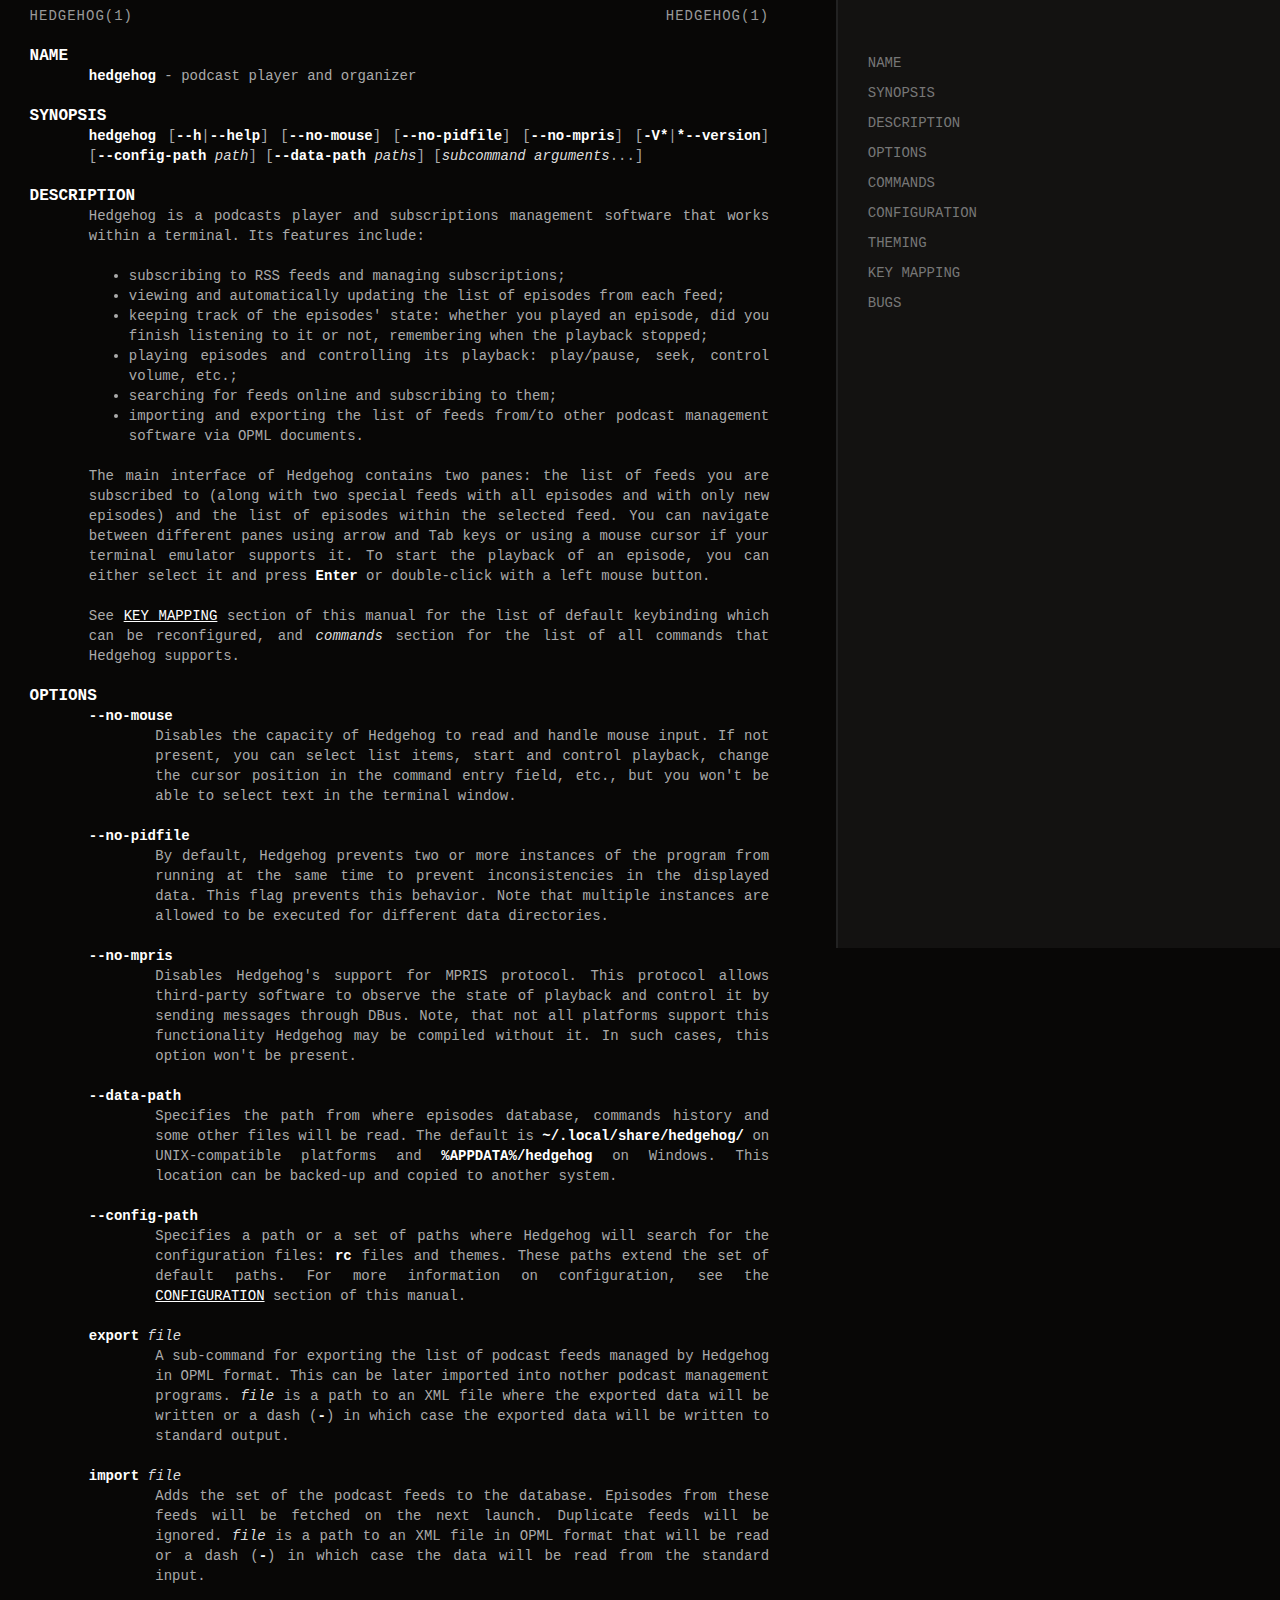
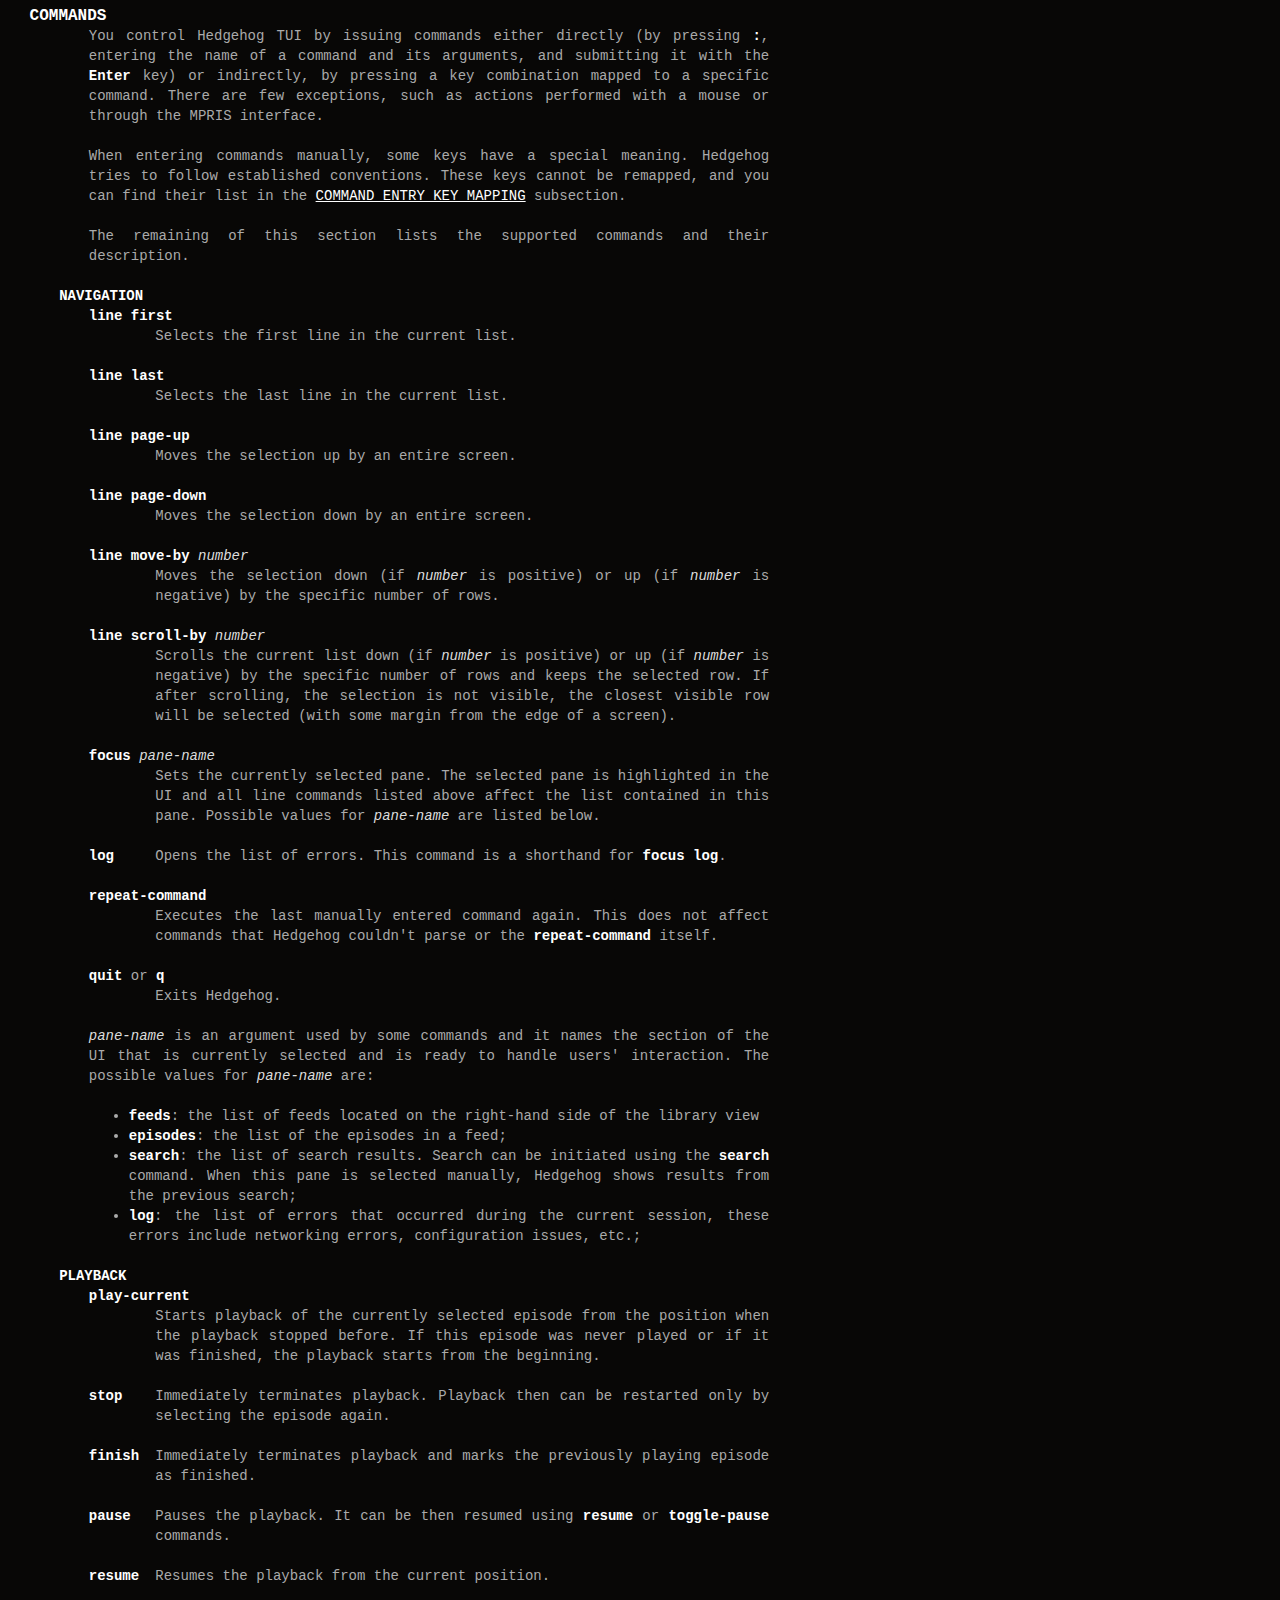
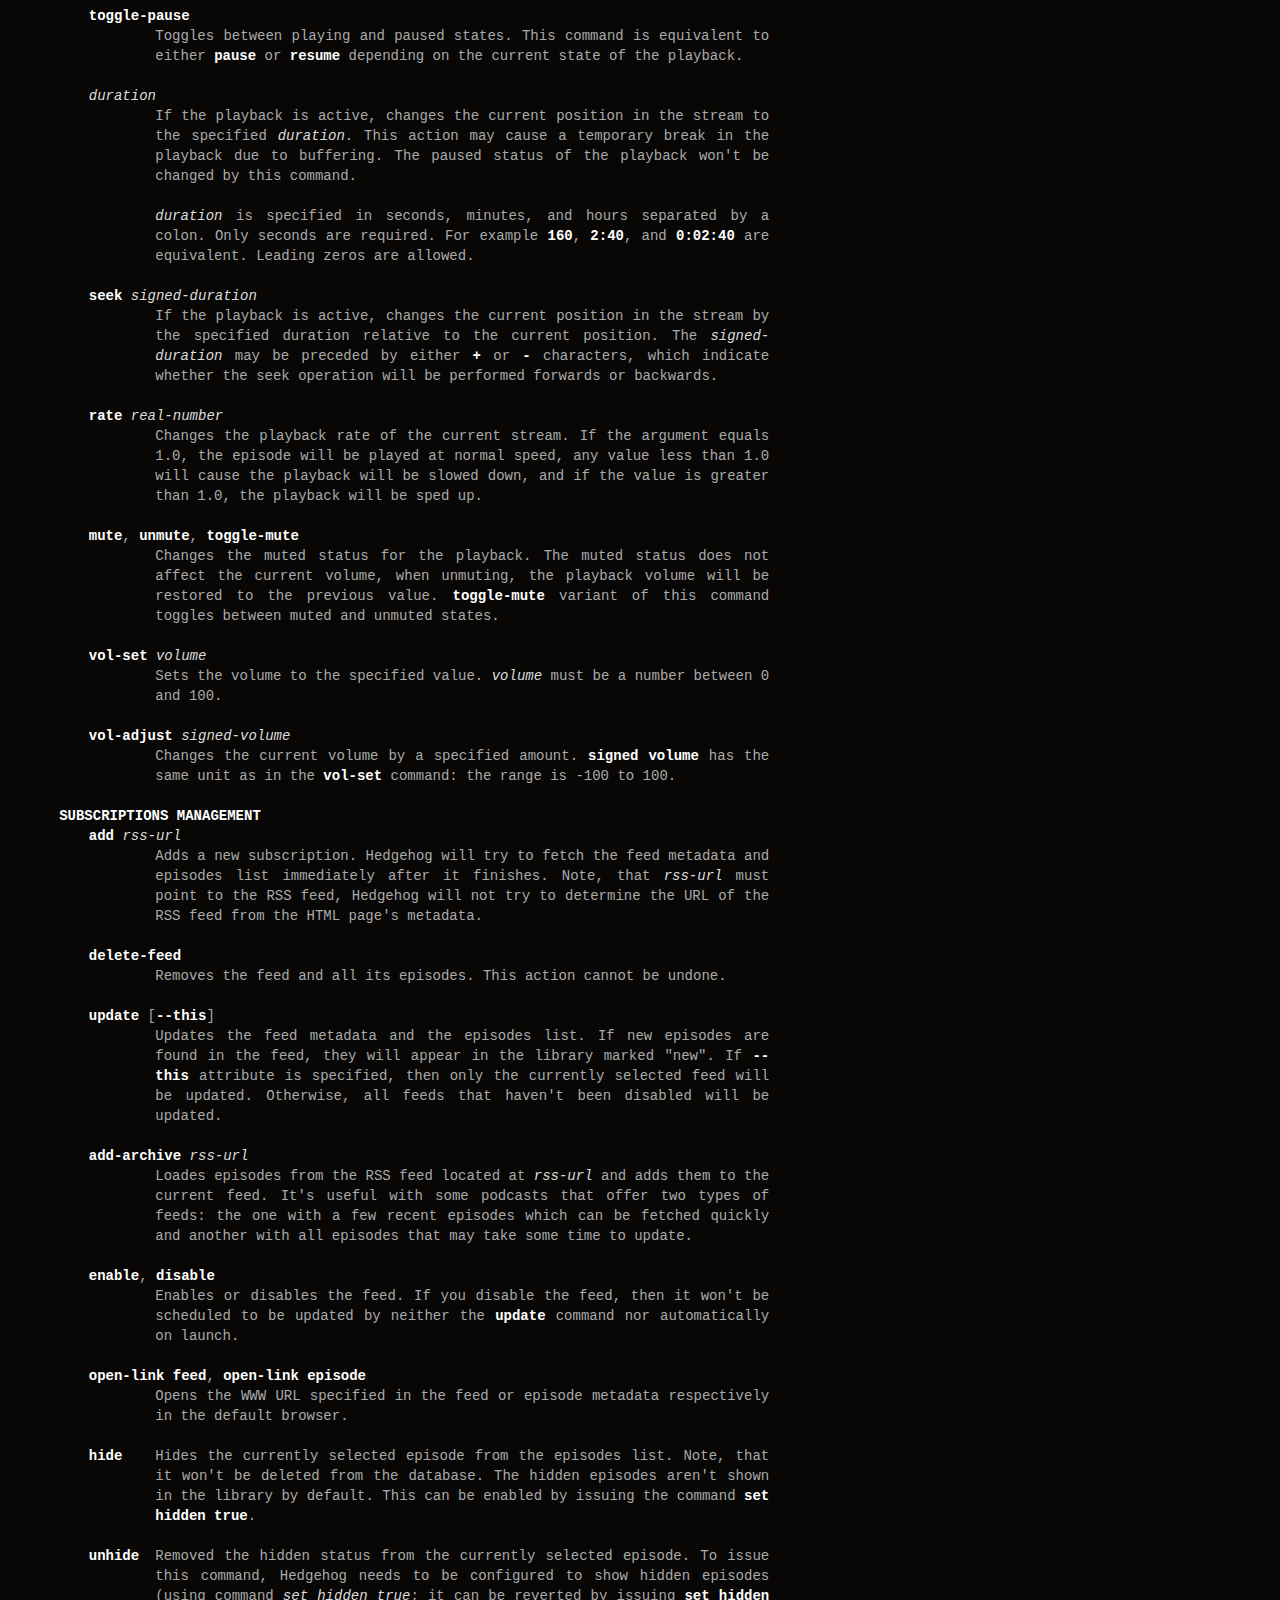
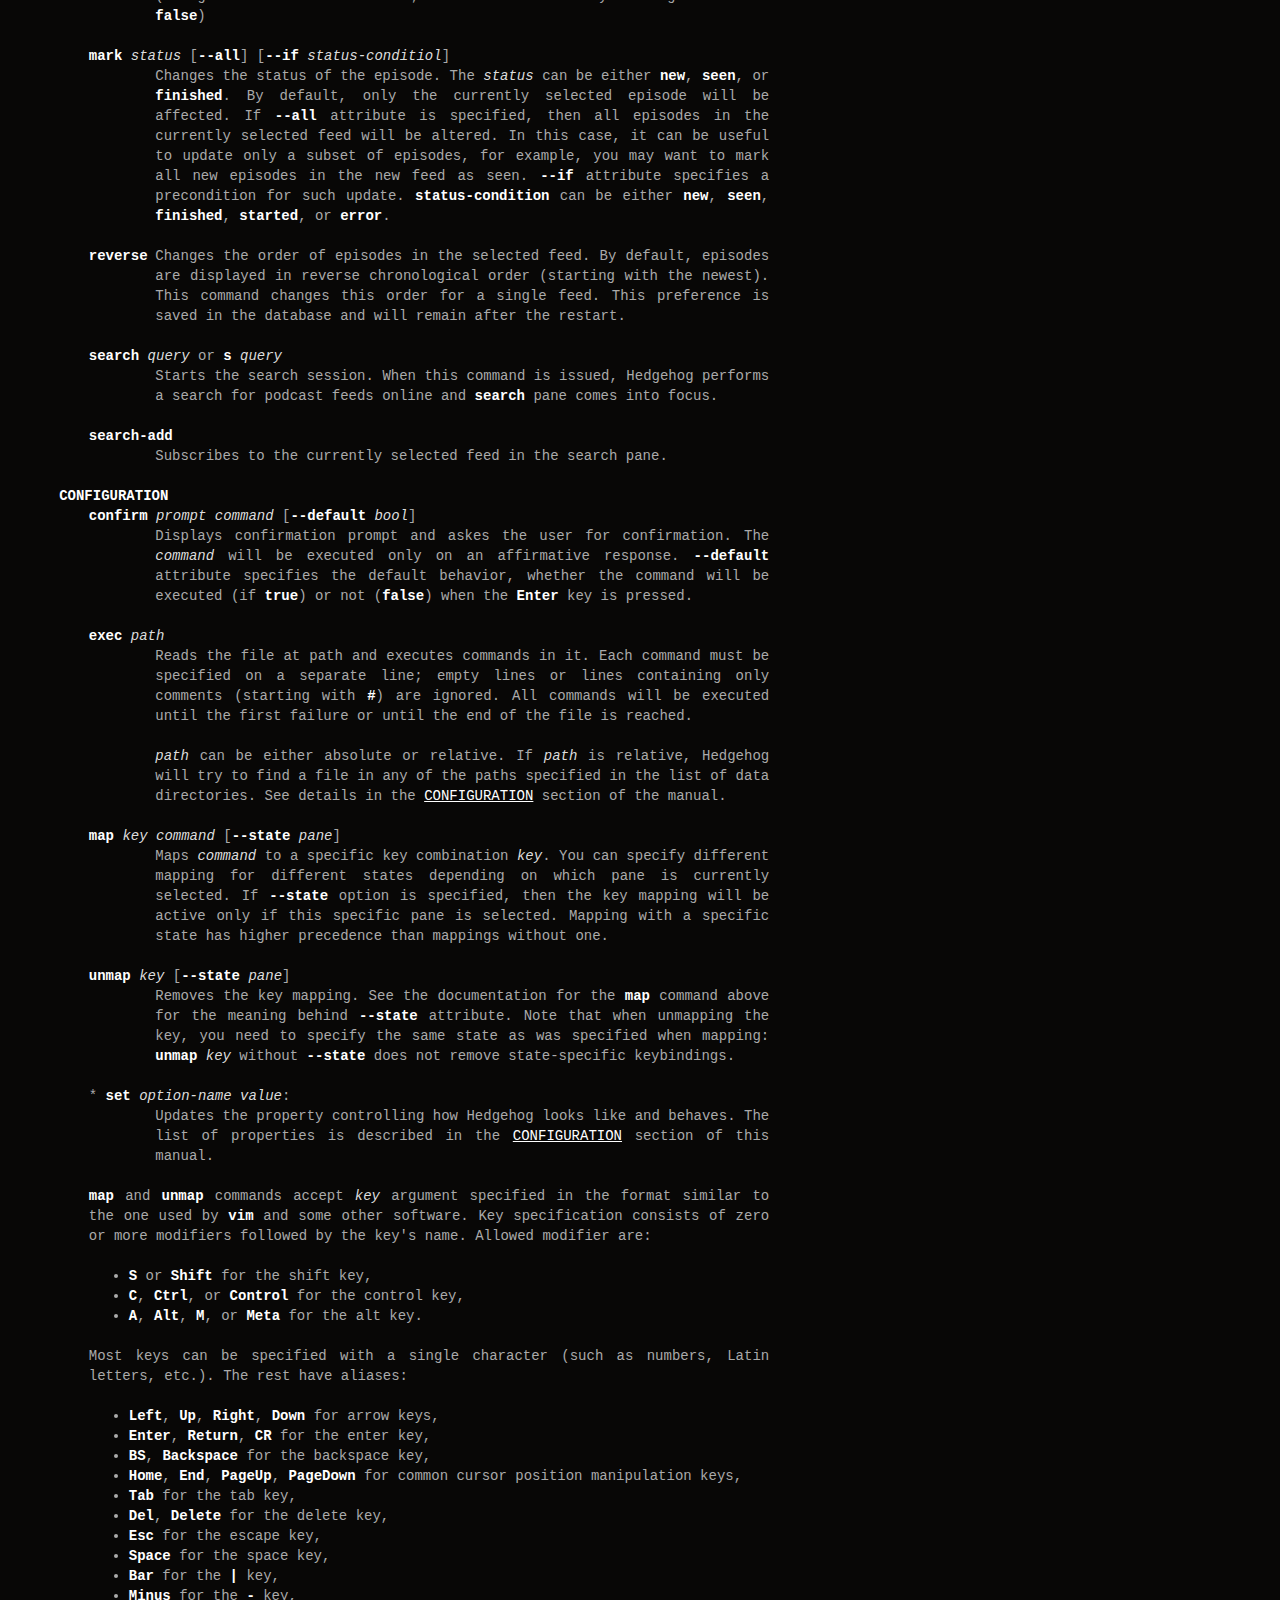
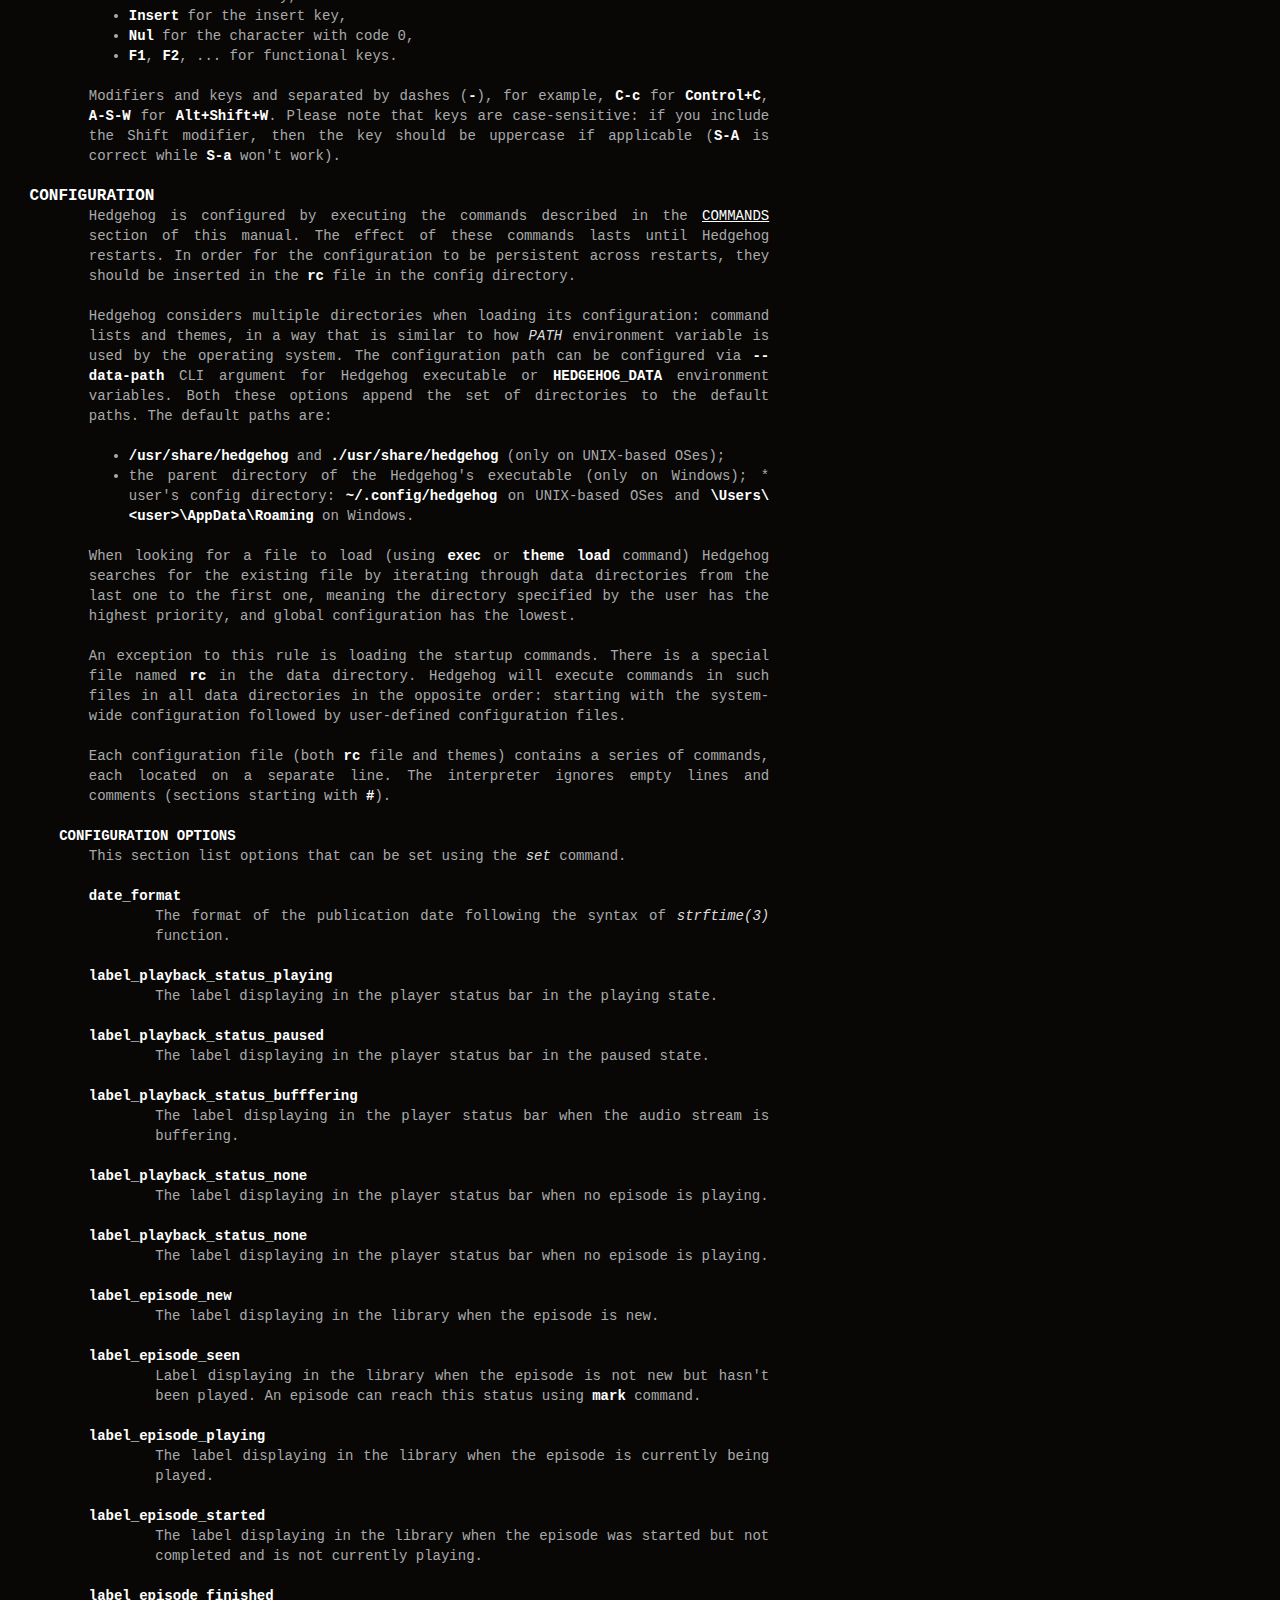
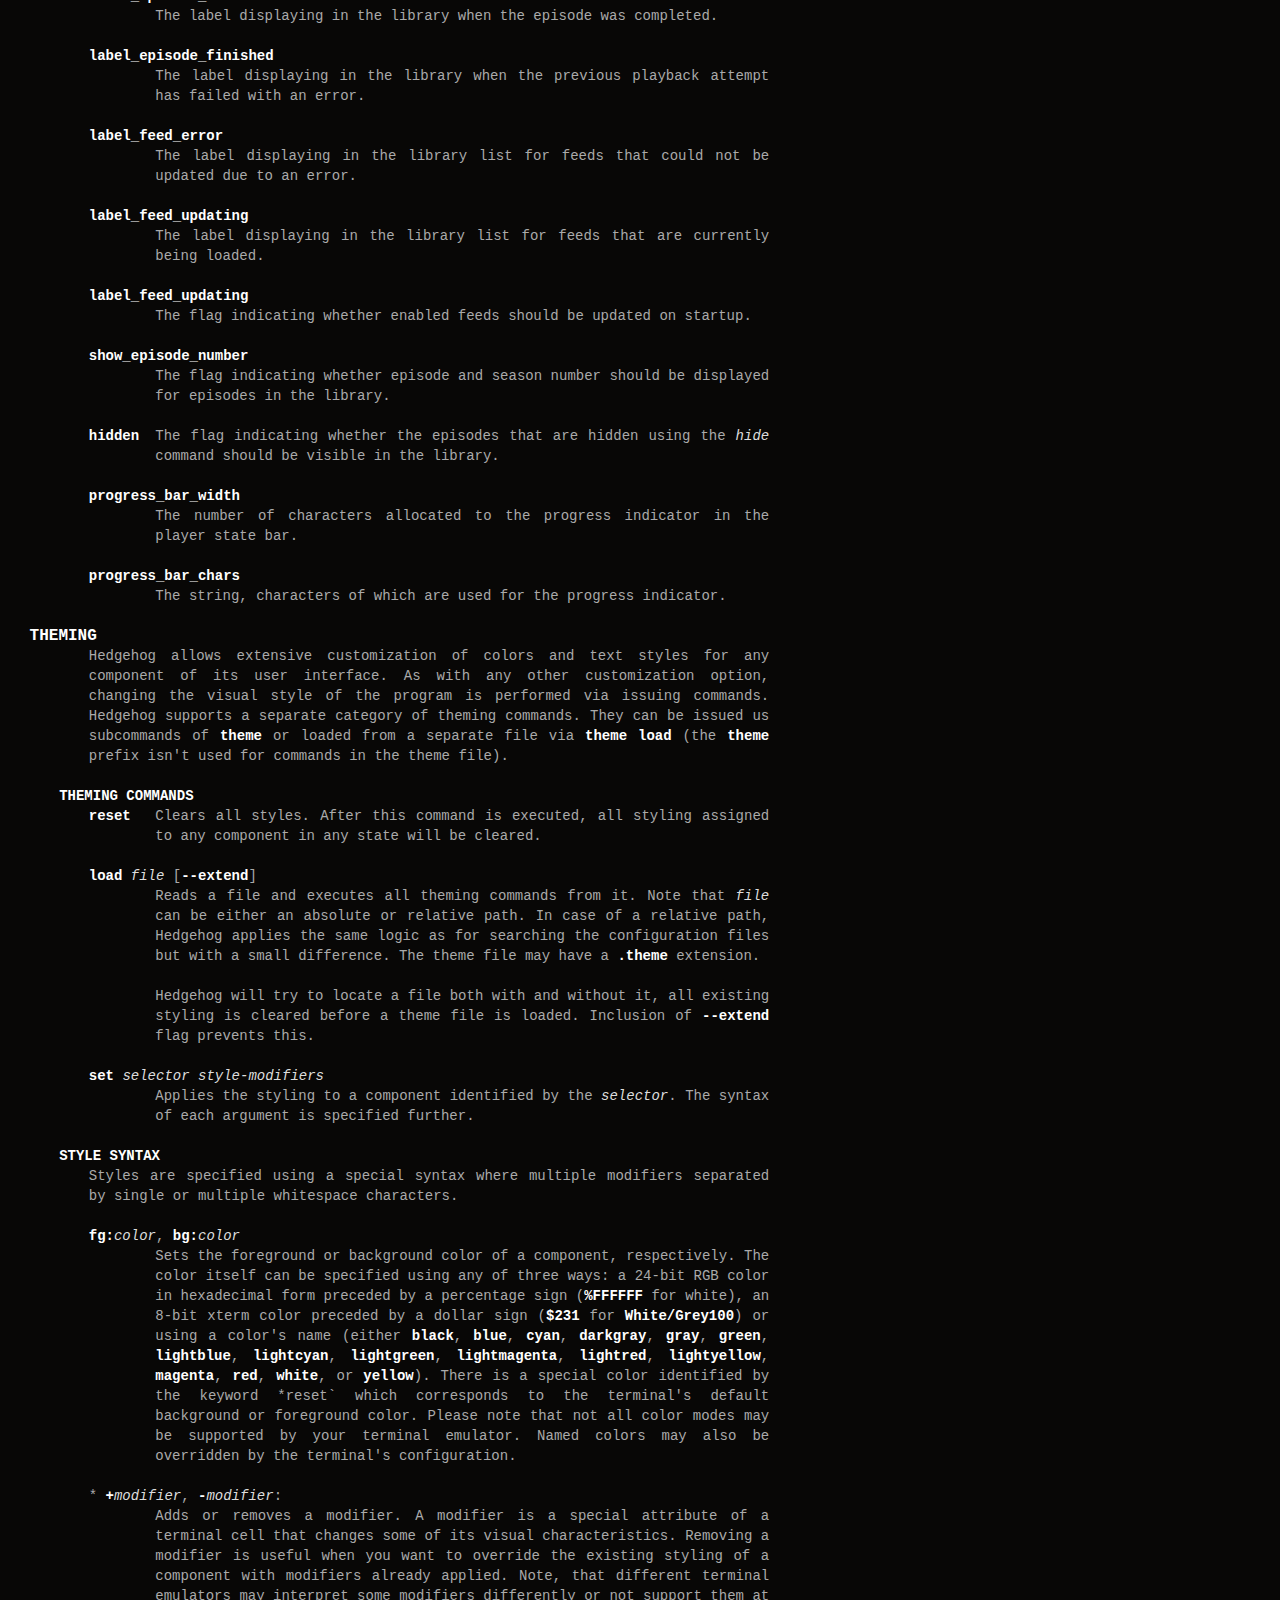
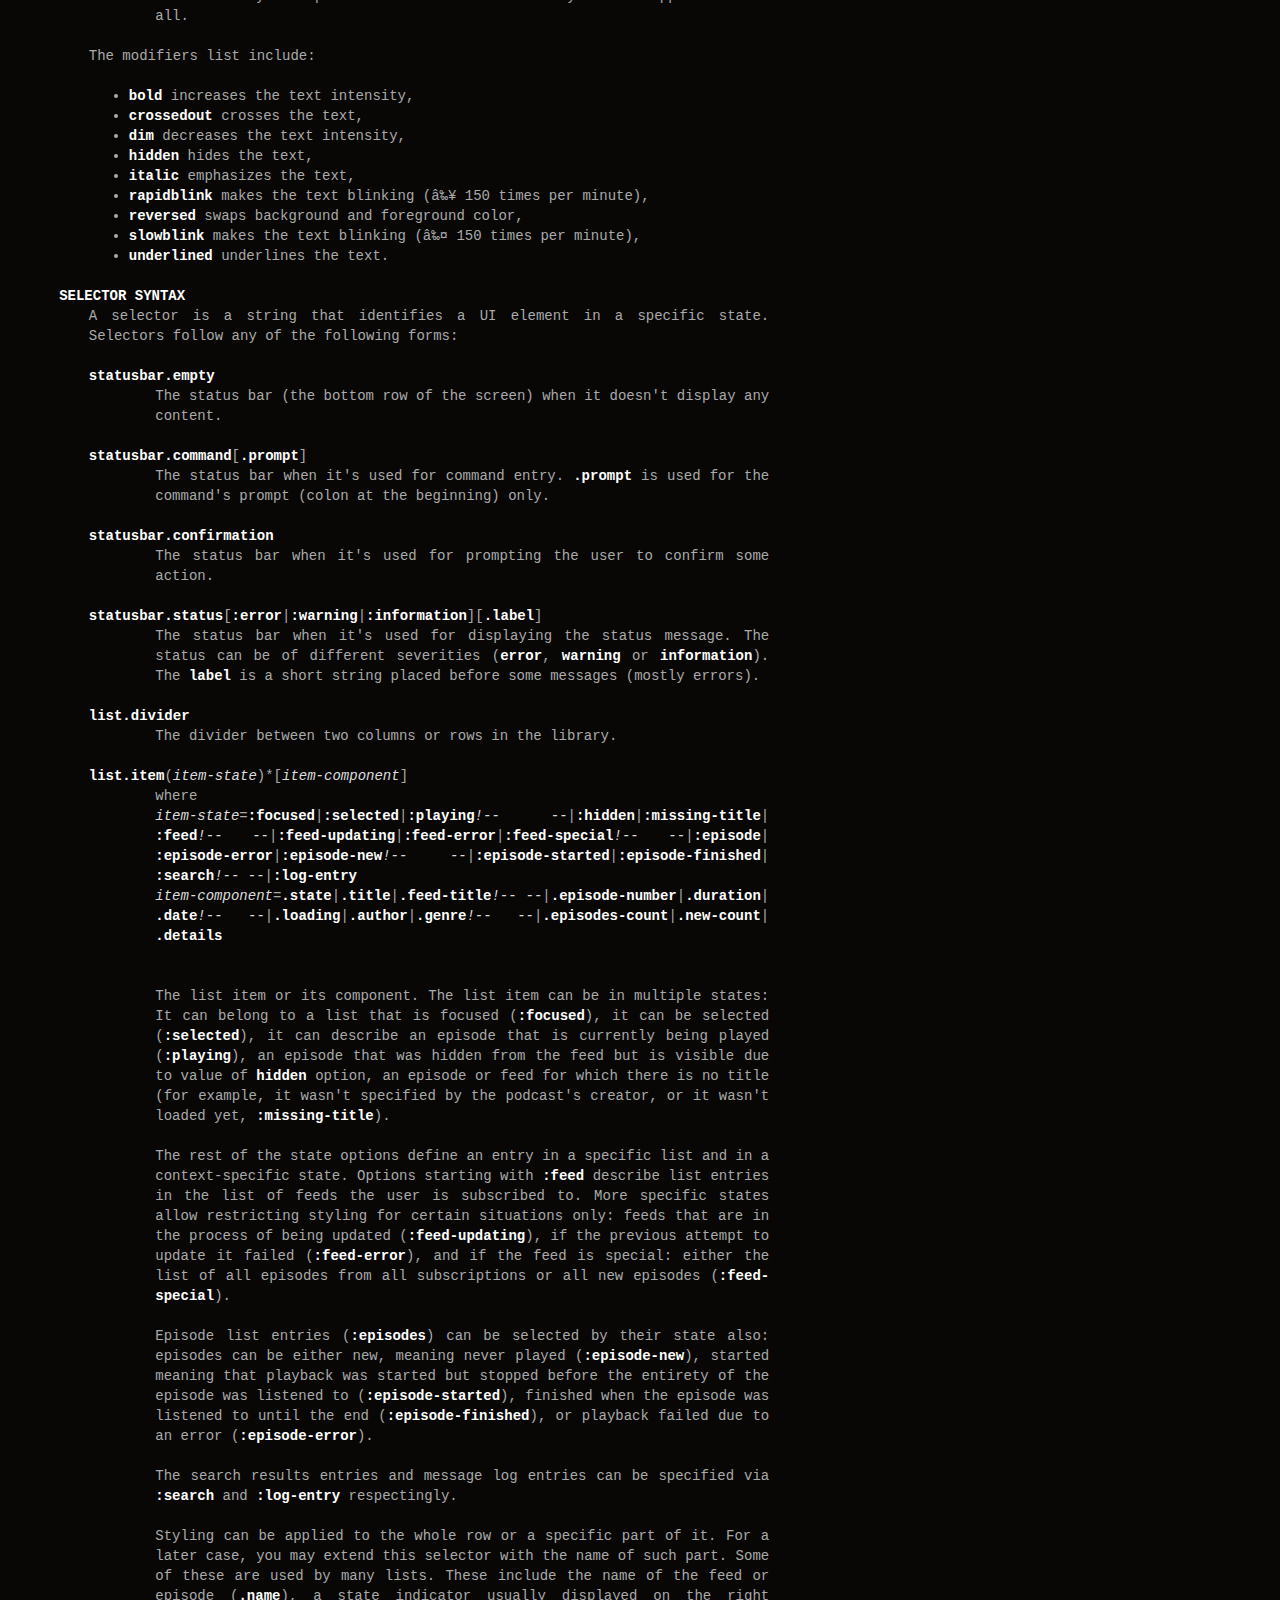
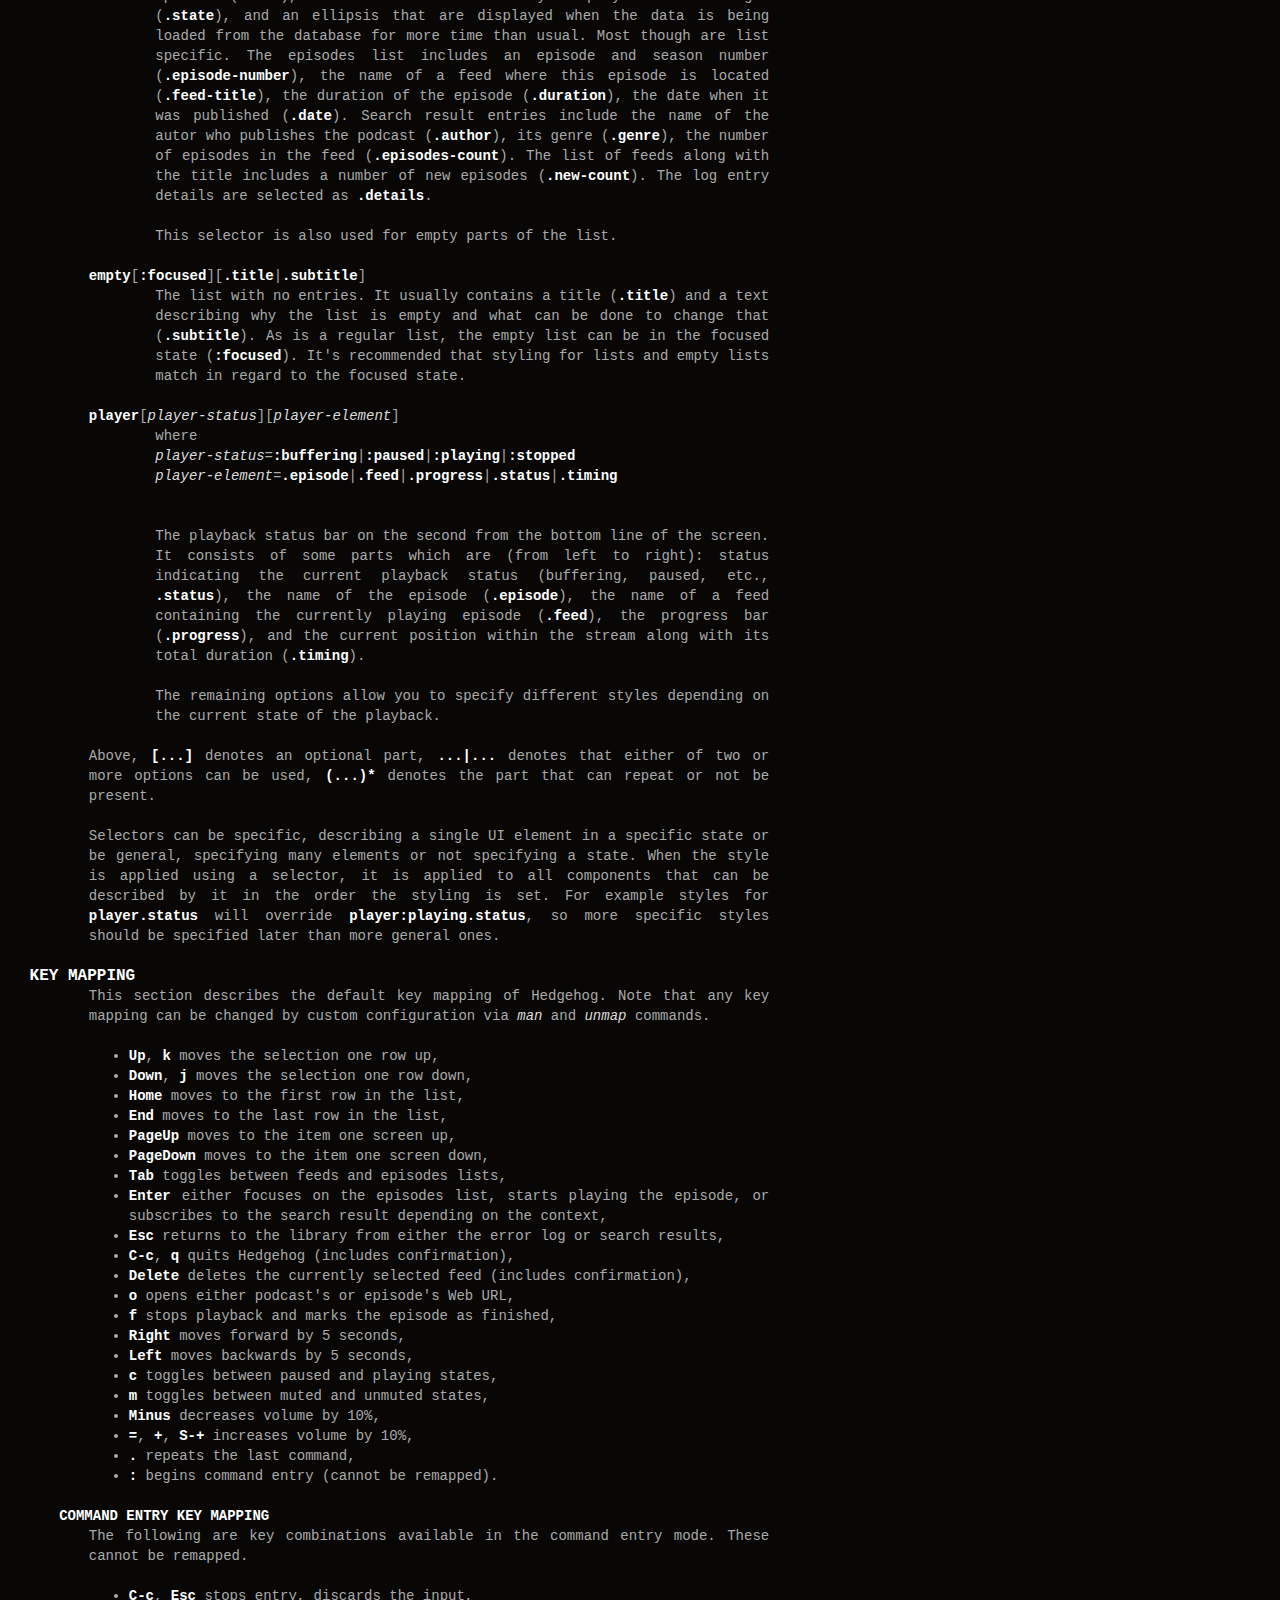
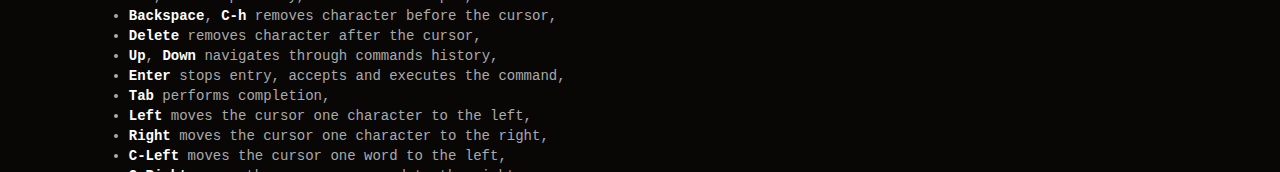
==== commit ce6795ca: "Automatically rebuilt the manual" ====
--- a/hedgehog.1.html
+++ b/hedgehog.1.html
@@ -1,8 +1,8 @@
 <!DOCTYPE html>
 <html>
 <head>
-  <meta http-equiv='content-type' content='text/html;charset=utf8'>
-  <meta name='generator' content='Ronn-NG/v0.9.1 (http://github.com/apjanke/ronn-ng/tree/0.9.1)'>
+  <meta http-equiv='content-type' value='text/html;charset=utf8'>
+  <meta name='generator' value='Ronn/v0.7.3 (http://github.com/rtomayko/ronn/tree/0.7.3)'>
   <title>hedgehog(1) - podcast player and organizer</title>
   <style type='text/css' media='all'>
   /* style: man */
@@ -93,12 +93,11 @@
     <li class='tr'>hedgehog(1)</li>
   </ol>
 
-  
-
-<h2 id="NAME">NAME</h2>
+  <h2 id="NAME">NAME</h2>
 <p class="man-name">
   <code>hedgehog</code> - <span class="man-whatis">podcast player and organizer</span>
 </p>
+
 <h2 id="SYNOPSIS">SYNOPSIS</h2>
 
 <p><code>hedgehog</code> [<code>--h</code>|<code>--help</code>] [<code>--no-mouse</code>] [<code>--no-pidfile</code>] [<code>--no-mpris</code>]
@@ -111,19 +110,20 @@
 within a terminal. Its features include:</p>
 
 <ul>
-  <li>subscribing to RSS feeds and managing subscriptions;</li>
-  <li>viewing and automatically updating the list of episodes from each feed;</li>
-  <li>keeping track of the episodes' state: whether you played any episode, did
+<li>subscribing to RSS feeds and managing subscriptions;</li>
+<li>viewing and automatically updating the list of episodes from each feed;</li>
+<li>keeping track of the episodes' state: whether you played an episode, did
 you finish listening to it or not, remembering when the playback stopped;</li>
-  <li>playing episodes and controlling its playback: play/pause, seek, control
+<li>playing episodes and controlling its playback: play/pause, seek, control
 volume, etc.;</li>
-  <li>searching for feeds online and subscribing to them;</li>
-  <li>importing and exporting the list of feeds from/to other podcast management
+<li>searching for feeds online and subscribing to them;</li>
+<li>importing and exporting the list of feeds from/to other podcast management
 software via OPML documents.</li>
 </ul>
 
+
 <p>The main interface of Hedgehog contains two panes: the list of feeds you are
-subscribed to (along with two special feeds with all episodes and with all new
+subscribed to (along with two special feeds with all episodes and with only new
 episodes) and the list of episodes within the selected feed. You can navigate
 between different panes using arrow and Tab keys or using a mouse cursor if
 your terminal emulator supports it. To start the playback of an episode, you
@@ -137,48 +137,38 @@
 <h2 id="OPTIONS">OPTIONS</h2>
 
 <dl>
-<dt><code>--no-mouse</code></dt>
-<dd>Disables the capacity of Hedgehog to read and handle mouse input. If not
-present, you can select list items, start and control playback, change cursor
-position in the command entry field, etc., but you won't be able to select
-text in the terminal window.</dd>
-<dt><code>--no-pidfile</code></dt>
-<dd>By default, Hedgehog prevents two or more instances of the program from
+<dt><code>--no-mouse</code></dt><dd><p>Disables the capacity of Hedgehog to read and handle mouse input. If not
+present, you can select list items, start and control playback, change the
+cursor position in the command entry field, etc., but you won't be able to
+select text in the terminal window.</p></dd>
+<dt><code>--no-pidfile</code></dt><dd><p>By default, Hedgehog prevents two or more instances of the program from
 running at the same time to prevent inconsistencies in the displayed data.
 This flag prevents this behavior. Note that multiple instances are allowed to
-be executed for different data directories.</dd>
-<dt><code>--no-mpris</code></dt>
-<dd>Disables Hedgehog's support for MPRIS protocol. This protocol allows third
-party software to observe the state of playback and control it by sending 
-messages through DBus. Note, that not all platforms support this
-functionality Hedgehog may be compiled without it. In such cases this option
-won't be present.</dd>
-<dt><code>--data-path</code></dt>
-<dd>Specifies the path from where episodes database, commands history and some
+be executed for different data directories.</p></dd>
+<dt><code>--no-mpris</code></dt><dd><p>Disables Hedgehog's support for MPRIS protocol. This protocol allows
+third-party software to observe the state of playback and control it by
+sending messages through DBus. Note, that not all platforms support this
+functionality Hedgehog may be compiled without it. In such cases, this option
+won't be present.</p></dd>
+<dt><code>--data-path</code></dt><dd><p>Specifies the path from where episodes database, commands history and some
 other files will be read. The default is <code>~/.local/share/hedgehog/</code> on
 UNIX-compatible platforms and <code>%APPDATA%/hedgehog</code> on Windows. This location
-can be backed-up and copied to another system.</dd>
-<dt><code>--config-path</code></dt>
-<dd>Specifies a path or a set of paths where Hedgehog will search for the
+can be backed-up and copied to another system.</p></dd>
+<dt><code>--config-path</code></dt><dd><p>Specifies a path or a set of paths where Hedgehog will search for the
 configuration files: <code>rc</code> files and themes. These paths extend the set of
 default paths. For more information on configuration, see the
-<a href="#CONFIGURATION" title="CONFIGURATION" data-bare-link="true">CONFIGURATION</a> section of this manual.</dd>
-<dt>
-<code>export</code> <var>file</var>
-</dt>
-<dd>A sub-command for exporting the list of podcast feeds managed by Hedgehog in
-OPML format. This can be later imported into another podcast management
+<a href="#CONFIGURATION" title="CONFIGURATION" data-bare-link="true">CONFIGURATION</a> section of this manual.</p></dd>
+<dt><code>export</code> <var>file</var></dt><dd><p>A sub-command for exporting the list of podcast feeds managed by Hedgehog in
+OPML format. This can be later imported into nother podcast management
 programs. <var>file</var> is a path to an XML file where the exported data will be
 written or a dash (<code>-</code>) in which case the exported data will be written
-to standard output.</dd>
-<dt>
-<code>import</code> <var>file</var>
-</dt>
-<dd>Adds the set of podcast feeds to the database. Episodes from these feeds will
-be fetched on the next launch. Duplicate feeds will be ignored. <var>file</var> is a
-path to XML file in OPML format that will be read or a dash (<code>-</code>) in which
-case the data will be read from the standard input.</dd>
-</dl>
+to standard output.</p></dd>
+<dt><code>import</code> <var>file</var></dt><dd><p>Adds the set of the podcast feeds to the database. Episodes from these feeds
+will be fetched on the next launch. Duplicate feeds will be ignored. <var>file</var>
+is a path to an XML file in OPML format that will be read or a dash (<code>-</code>) in
+which case the data will be read from the standard input.</p></dd>
+</dl>
+
 
 <h2 id="COMMANDS">COMMANDS</h2>
 
@@ -188,288 +178,209 @@
 command. There are few exceptions, such as actions performed with a mouse or
 through the MPRIS interface.</p>
 
-<p>When entering commands manually, there are keys that have special meaning.
-Hedgehog tries to follow established conventions. These keys cannot be
-remapped, and you can find their list in the <a href="#COMMAND-ENTRY-KEY-MAPPING" title="COMMAND ENTRY KEY MAPPING" data-bare-link="true">COMMAND ENTRY KEY MAPPING</a>
-subsection.</p>
+<p>When entering commands manually, some keys have a special meaning. Hedgehog
+tries to follow established conventions. These keys cannot be remapped, and you
+can find their list in the <a href="#COMMAND-ENTRY-KEY-MAPPING" title="COMMAND ENTRY KEY MAPPING" data-bare-link="true">COMMAND ENTRY KEY MAPPING</a> subsection.</p>
 
 <p>The remaining of this section lists the supported commands and their
-description</p>
+description.</p>
 
 <h3 id="NAVIGATION">NAVIGATION</h3>
 
 <dl>
-<dt><code>line first</code></dt>
-<dd>Selects the first line in the current list.</dd>
-<dt><code>line last</code></dt>
-<dd>Selects the last line in the current list.</dd>
-<dt><code>line page-up</code></dt>
-<dd>Moves the selection up by an entire screen.</dd>
-<dt><code>line page-down</code></dt>
-<dd>Moves the selection down by an entire screen.</dd>
-<dt>
-<code>line move-by</code> <var>number</var>
-</dt>
-<dd>Moves the selection down (if <var>number</var> is positive) or up (if <var>number</var> is
-negative) by the specific number of rows.</dd>
-<dt>
-<code>line scroll-by</code> <var>number</var>
-</dt>
-<dd>Scrolls the current list down (if <var>number</var> is positive) or up (if <var>number</var> is
+<dt><code>line first</code></dt><dd><p>Selects the first line in the current list.</p></dd>
+<dt><code>line last</code></dt><dd><p>Selects the last line in the current list.</p></dd>
+<dt><code>line page-up</code></dt><dd><p>Moves the selection up by an entire screen.</p></dd>
+<dt><code>line page-down</code></dt><dd><p>Moves the selection down by an entire screen.</p></dd>
+<dt><code>line move-by</code> <var>number</var></dt><dd><p>Moves the selection down (if <var>number</var> is positive) or up (if <var>number</var> is
+negative) by the specific number of rows.</p></dd>
+<dt><code>line scroll-by</code> <var>number</var></dt><dd><p>Scrolls the current list down (if <var>number</var> is positive) or up (if <var>number</var> is
 negative) by the specific number of rows and keeps the selected row. If after
 scrolling, the selection is not visible, the closest visible row will be
-selected (with some margin from the edge of a screen).</dd>
-<dt>
-<code>focus</code> <var>pane-name</var>
-</dt>
-<dd>Sets the currently selected pane. The selected pane is highlighted in the UI
+selected (with some margin from the edge of a screen).</p></dd>
+<dt><code>focus</code> <var>pane-name</var></dt><dd><p>Sets the currently selected pane. The selected pane is highlighted in the UI
 and all line commands listed above affect the list contained in this pane.
-Possible values for <var>pane-name</var> are listed bellow.</dd>
-<dt><code>log</code></dt>
-<dd>Opens the list of errors. This command is a shorthand for <code>focus log</code>.</dd>
-<dt>
-<code>quit</code> or <code>q</code>
-</dt>
-<dd>Exits Hedgehog.</dd>
-</dl>
+Possible values for <var>pane-name</var> are listed below.</p></dd>
+<dt class="flush"><code>log</code></dt><dd><p>Opens the list of errors. This command is a shorthand for <code>focus log</code>.</p></dd>
+<dt><code>repeat-command</code></dt><dd><p>Executes the last manually entered command again. This does not affect
+commands that Hedgehog couldn't parse or the <code>repeat-command</code> itself.</p></dd>
+<dt><code>quit</code> or <code>q</code></dt><dd><p>Exits Hedgehog.</p></dd>
+</dl>
+
 
 <p><var>pane-name</var> is an argument used by some commands and it names the section of
 the UI that is currently selected and is ready to handle users' interaction.
 The possible values for <var>pane-name</var> are:</p>
 
 <ul>
-  <li>
-<code>feeds</code>: the list of feeds located on the right-hand side of the library
+<li><code>feeds</code>: the list of feeds located on the right-hand side of the library
 view</li>
-  <li>
-<code>episodes</code>: the list of the episodes in a feed;</li>
-  <li>
-<code>search</code>: the list of search result. Search can be initiated using the
+<li><code>episodes</code>: the list of the episodes in a feed;</li>
+<li><code>search</code>: the list of search results. Search can be initiated using the
 <code>search</code> command. When this pane is selected manually, Hedgehog shows
 results from the previous search;</li>
-  <li>
-<code>log</code>: the list of errors that occurred during the current session, these
-errors include networking error, configuration issues, etc.;</li>
+<li><code>log</code>: the list of errors that occurred during the current session, these
+errors include networking errors, configuration issues, etc.;</li>
 </ul>
 
+
 <h3 id="PLAYBACK">PLAYBACK</h3>
 
 <dl>
-<dt><code>play-current</code></dt>
-<dd>Starts playback of the currently selected episode from the position when the
+<dt><code>play-current</code></dt><dd><p>Starts playback of the currently selected episode from the position when the
 playback stopped before. If this episode was never played or if it was
-finished, the playback starts from the beginning.</dd>
-<dt><code>stop</code></dt>
-<dd>Immediately terminates playback. Playback then can be restarted only by
-selecting the episode again.</dd>
-<dt><code>finish</code></dt>
-<dd>Immediately terminates playback and marks the previously playing episode as
-finished.</dd>
-<dt><code>pause</code></dt>
-<dd>Pauses the playback. It can be then resumed using <code>resume</code> or
-<code>toggle-pause</code> commands.</dd>
-<dt><code>resume</code></dt>
-<dd>Resumes the playback from the current position.</dd>
-<dt><code>toggle-pause</code></dt>
-<dd>Toggles between playing and paused states. This command is equivalent to
-either <code>pause</code> or <code>resume</code> depending on the current state of the playback.</dd>
-<dt><var>duration</var></dt>
-<dd>If the playback is active, changes the current position in the stream to the
+finished, the playback starts from the beginning.</p></dd>
+<dt class="flush"><code>stop</code></dt><dd><p>Immediately terminates playback. Playback then can be restarted only by
+selecting the episode again.</p></dd>
+<dt class="flush"><code>finish</code></dt><dd><p>Immediately terminates playback and marks the previously playing episode as
+finished.</p></dd>
+<dt class="flush"><code>pause</code></dt><dd><p>Pauses the playback. It can be then resumed using <code>resume</code> or
+<code>toggle-pause</code> commands.</p></dd>
+<dt class="flush"><code>resume</code></dt><dd><p>Resumes the playback from the current position.</p></dd>
+<dt><code>toggle-pause</code></dt><dd><p>Toggles between playing and paused states. This command is equivalent to
+either <code>pause</code> or <code>resume</code> depending on the current state of the playback.</p></dd>
+<dt><var>duration</var></dt><dd><p>If the playback is active, changes the current position in the stream to the
 specified <var>duration</var>. This action may cause a temporary break in the
 playback due to buffering. The paused status of the playback won't be changed
-by this command.
-
-    <p><var>duration</var> is specified in seconds, minutes and hours sepearated by colon.
+by this command.</p>
+
+<p><var>duration</var> is specified in seconds, minutes, and hours separated by a colon.
 Only seconds are required. For example <code>160</code>, <code>2:40</code>, and <code>0:02:40</code> are
-equivalent. Leading zeros are allowed.</p>
-</dd>
-<dt>
-<code>seek</code> <var>signed-duration</var>
-</dt>
-<dd>If the playback is active, changes the current position in the stream by the
+equivalent. Leading zeros are allowed.</p></dd>
+<dt><code>seek</code> <var>signed-duration</var></dt><dd><p>If the playback is active, changes the current position in the stream by the
 specified duration relative to the current position. The <var>signed-duration</var>
 may be preceded by either <code>+</code> or <code>-</code> characters, which indicate whether the
-seek operation will be performed forwards or backwards.</dd>
-<dt>
-<code>rate</code> <var>real-number</var>
-</dt>
-<dd>Changes the playback rate of the current stream. If the argument equals 1.0,
+seek operation will be performed forwards or backwards.</p></dd>
+<dt><code>rate</code> <var>real-number</var></dt><dd><p>Changes the playback rate of the current stream. If the argument equals 1.0,
 the episode will be played at normal speed, any value less than 1.0 will
 cause the playback will be slowed down, and if the value is greater than 1.0,
-the playback will be sped up.</dd>
-<dt>
-<code>mute</code>, <code>unmute</code>, <code>toggle-mute</code>
-</dt>
-<dd>Changes the muted status for the playback. The muted status does not affect
+the playback will be sped up.</p></dd>
+<dt><code>mute</code>, <code>unmute</code>, <code>toggle-mute</code></dt><dd><p>Changes the muted status for the playback. The muted status does not affect
 the current volume, when unmuting, the playback volume will be restored to
 the previous value. <code>toggle-mute</code> variant of this command toggles between
-muted and unmuted states.</dd>
-<dt>
-<code>vol-set</code> <var>volume</var>
-</dt>
-<dd>Sets the volume to the specified value. <var>volume</var> must be a number between 0
-and 100.</dd>
-<dt>
-<code>vol-adjust</code> <var>signed-volume</var>
-</dt>
-<dd>Changes the current volume by a specified amount. <strong>signed volume</strong> has the
-same unit as in the <strong>vol-set</strong> command: the range is -100 to 100.</dd>
-</dl>
+muted and unmuted states.</p></dd>
+<dt><code>vol-set</code> <var>volume</var></dt><dd><p>Sets the volume to the specified value. <var>volume</var> must be a number between 0
+and 100.</p></dd>
+<dt><code>vol-adjust</code> <var>signed-volume</var></dt><dd><p>Changes the current volume by a specified amount. <strong>signed volume</strong> has the
+same unit as in the <strong>vol-set</strong> command: the range is -100 to 100.</p></dd>
+</dl>
+
 
 <h3 id="SUBSCRIPTIONS-MANAGEMENT">SUBSCRIPTIONS MANAGEMENT</h3>
 
 <dl>
-<dt>
-<code>add</code> <var>rss-url</var>
-</dt>
-<dd>Adds a new subscription. Hedgehog will try to fetch the feed metadata and
+<dt><code>add</code> <var>rss-url</var></dt><dd><p>Adds a new subscription. Hedgehog will try to fetch the feed metadata and
 episodes list immediately after it finishes. Note, that <var>rss-url</var> must
 point to the RSS feed, Hedgehog will not try to determine the URL of the RSS
-feed from HTML page's metadata.</dd>
-<dt><code>delete-feed</code></dt>
-<dd>Removes the feed and all its episodes. This action cannot be undone.</dd>
-<dt>
-<code>update</code> [<code>--this</code>]</dt>
-<dd>Updates the feed metadata and the episodes list. If new episodes are found in
+feed from the HTML page's metadata.</p></dd>
+<dt><code>delete-feed</code></dt><dd><p>Removes the feed and all its episodes. This action cannot be undone.</p></dd>
+<dt><code>update</code> [<code>--this</code>]</dt><dd><p>Updates the feed metadata and the episodes list. If new episodes are found in
 the feed, they will appear in the library marked "new". If <code>--this</code> attribute
 is specified, then only the currently selected feed will be updated.
-Otherwise, all feeds that hasn't been disabled will be updated.</dd>
-<dt>
-<code>enable</code>, <code>disable</code>
-</dt>
-<dd>Enables or disables the feed. If you disable the feed, then it won't be
+Otherwise, all feeds that haven't been disabled will be updated.</p></dd>
+<dt><code>add-archive</code> <var>rss-url</var></dt><dd><p>Loades episodes from the RSS feed located at <var>rss-url</var> and adds them to the
+current feed. It's useful with some podcasts that offer two types of feeds:
+the one with a few recent episodes which can be fetched quickly and another
+with all episodes that may take some time to update.</p></dd>
+<dt><code>enable</code>, <code>disable</code></dt><dd><p>Enables or disables the feed. If you disable the feed, then it won't be
 scheduled to be updated by neither the <code>update</code> command nor automatically on
-launch.</dd>
-<dt>
-<code>open-link feed</code>, <code>open-link episode</code>
-</dt>
-<dd>Opens the WWW URL specified in the feed or episode metadata respectingly in
-the default browser.</dd>
-<dt><code>hide</code></dt>
-<dd>Hides the currently selected episode from the episodes list. Note, that it
+launch.</p></dd>
+<dt><code>open-link feed</code>, <code>open-link episode</code></dt><dd><p>Opens the WWW URL specified in the feed or episode metadata respectively in
+the default browser.</p></dd>
+<dt class="flush"><code>hide</code></dt><dd><p>Hides the currently selected episode from the episodes list. Note, that it
 won't be deleted from the database. The hidden episodes aren't shown in the
-library by default. This can be enabled by issuing command <code>set hidden true</code>.</dd>
-<dt><code>unhide</code></dt>
-<dd>Removed the hidden status from the currently selected episode. To issue this
+library by default. This can be enabled by issuing the command
+<code>set hidden true</code>.</p></dd>
+<dt class="flush"><code>unhide</code></dt><dd><p>Removed the hidden status from the currently selected episode. To issue this
 command, Hedgehog needs to be configured to show hidden episodes (using
-command <em>set hidden true</em>; it can be reverted by issuing <code>set hidden false</code>)</dd>
-<dt>
-<code>mark</code> <var>status</var> [<code>--all</code>] [<code>--if</code> <var>status-conditiol</var>]</dt>
-<dd>Changes the status of the episode. The <var>status</var> can be either <code>new</code>, <code>seen</code>,
+command <em>set hidden true</em>; it can be reverted by issuing <code>set hidden false</code>)</p></dd>
+<dt><code>mark</code> <var>status</var> [<code>--all</code>] [<code>--if</code> <var>status-conditiol</var>]</dt><dd><p>Changes the status of the episode. The <var>status</var> can be either <code>new</code>, <code>seen</code>,
 or <code>finished</code>. By default, only the currently selected episode will be
 affected. If <code>--all</code> attribute is specified, then all episodes in the
 currently selected feed will be altered. In this case, it can be useful to
-update only a subset of episodes for update, for example, you may want to
-mark all new episodes in the new feed as seen. <code>--if</code> attribute specifies a
-precondition for such update. <code>status-condition</code> can be either <code>new</code>, <code>seen</code>,
-<code>finished</code>, <code>started</code>, or <code>error</code>.</dd>
-<dt><code>reverse</code></dt>
-<dd>Changes the order of episodes in the selected feed. By default, episodes are
+update only a subset of episodes, for example, you may want to mark all new
+episodes in the new feed as seen. <code>--if</code> attribute specifies a precondition
+for such update. <code>status-condition</code> can be either <code>new</code>, <code>seen</code>, <code>finished</code>,
+<code>started</code>, or <code>error</code>.</p></dd>
+<dt class="flush"><code>reverse</code></dt><dd><p>Changes the order of episodes in the selected feed. By default, episodes are
 displayed in reverse chronological order (starting with the newest). This
 command changes this order for a single feed. This preference is saved in the
-database and will remain after the restart.</dd>
-<dt>
-<code>search</code> <var>query</var> or <code>s</code> <var>query</var>
-</dt>
-<dd>Starts the search session. When this command is issued, Hedgehog performs a
-search for podcast feeds online and <code>search</code> pane comes into focus.</dd>
-<dt><code>search-add</code></dt>
-<dd>Subscribes to the currently selected feed in the search pane.</dd>
-</dl>
+database and will remain after the restart.</p></dd>
+<dt><code>search</code> <var>query</var> or <code>s</code> <var>query</var></dt><dd><p>Starts the search session. When this command is issued, Hedgehog performs a
+search for podcast feeds online and <code>search</code> pane comes into focus.</p></dd>
+<dt><code>search-add</code></dt><dd><p>Subscribes to the currently selected feed in the search pane.</p></dd>
+</dl>
+
 
 <h3 id="CONFIGURATION">CONFIGURATION</h3>
 
 <dl>
-<dt>
-<code>confirm</code> <var>prompt</var> <var>command</var> [<code>--default</code> <var>bool</var>]</dt>
-<dd>Displays confirmation prompt and askes the user for confirmation.
-The <var>command</var> will be executed only on affirmative response. <code>--default</code>
+<dt><code>confirm</code> <var>prompt</var> <var>command</var> [<code>--default</code> <var>bool</var>]</dt><dd><p>Displays confirmation prompt and askes the user for confirmation.
+The <var>command</var> will be executed only on an affirmative response. <code>--default</code>
 attribute specifies the default behavior, whether the command will be
-executed (if <code>true</code>) or not (<code>false</code>) when the <code>Enter</code> key is pressed.</dd>
-<dt>
-<code>exec</code> <var>path</var>
-</dt>
-<dd>Reads the file at path and executes commands in it. Each command must be
+executed (if <code>true</code>) or not (<code>false</code>) when the <code>Enter</code> key is pressed.</p></dd>
+<dt><code>exec</code> <var>path</var></dt><dd><p>Reads the file at path and executes commands in it. Each command must be
 specified on a separate line; empty lines or lines containing only comments
 (starting with <code>#</code>) are ignored. All commands will be executed until the
-first failure or until the end of the file is reached.
-
-    <p><var>path</var> can be either absolute or relative. If <var>path</var> is relative, Hedgehog
+first failure or until the end of the file is reached.</p>
+
+<p><var>path</var> can be either absolute or relative. If <var>path</var> is relative, Hedgehog
 will try to find a file in any of the paths specified in the list of data
-directories. See details in the <a href="#CONFIGURATION" title="CONFIGURATION" data-bare-link="true">CONFIGURATION</a> section of the manual.</p>
-</dd>
-<dt>
-<code>map</code> <var>key</var> <var>command</var> [<code>--state</code> <var>pane</var>]</dt>
-<dd>Maps <var>command</var> to a specific key combination <var>key</var>. You can specify different
+directories. See details in the <a href="#CONFIGURATION" title="CONFIGURATION" data-bare-link="true">CONFIGURATION</a> section of the manual.</p></dd>
+<dt><code>map</code> <var>key</var> <var>command</var> [<code>--state</code> <var>pane</var>]</dt><dd><p>Maps <var>command</var> to a specific key combination <var>key</var>. You can specify different
 mapping for different states depending on which pane is currently selected.
-If <code>--state</code> option is specified, than the key mapping will be active only if
-this specific pane is selected. Mapping with a specific state have higher
-precedence than mappings without one.</dd>
-<dt>
-<code>unmap</code> <var>key</var> [<code>--state</code> <var>pane</var>]</dt>
-<dd>Removes the key mapping. See the documentation for the <code>map</code> command above
+If <code>--state</code> option is specified, then the key mapping will be active only if
+this specific pane is selected. Mapping with a specific state has higher
+precedence than mappings without one.</p></dd>
+<dt><code>unmap</code> <var>key</var> [<code>--state</code> <var>pane</var>]</dt><dd><p>Removes the key mapping. See the documentation for the <code>map</code> command above
 for the meaning behind <code>--state</code> attribute. Note that when unmapping the
 key, you need to specify the same state as was specified when mapping:
 <code>unmap</code> <var>key</var> without <code>--state</code> does not remove state-specific
-keybindings.</dd>
-<dt><dl>
-      <dt>
-<code>set</code> <var>option-name</var> <var>value</var>:</dt>
-      <dd>Updates the property controlling how Hedgehog looks like and behaves. The
+keybindings.</p></dd>
+</dl>
+
+
+<dl>
+<dt>* <code>set</code> <var>option-name</var> <var>value</var>:</dt>
+<dd>Updates the property controlling how Hedgehog looks like and behaves. The
 list of properties is described in the <a href="#CONFIGURATION" title="CONFIGURATION" data-bare-link="true">CONFIGURATION</a> section of this
 manual.</dd>
-    </dl></dt>
-<dd></dd>
-</dl>
-
-<p><code>map</code> and <code>unmap</code> commands accepts <var>key</var> argument specified in the format
+</dl>
+
+<p><code>map</code> and <code>unmap</code> commands accept <var>key</var> argument specified in the format
 similar to the one used by <code>vim</code> and some other software. Key specification
 consists of zero or more modifiers followed by the key's name. Allowed modifier
 are:</p>
 
 <ul>
-  <li>
-<code>S</code> or <code>Shift</code> for the shift key,</li>
-  <li>
-<code>C</code>, <code>Ctrl</code>, or <code>Control</code> for the control key,</li>
-  <li>
-<code>A</code>, <code>Alt</code>, <code>M</code>, or <code>Meta</code> for the alt key.</li>
+<li><code>S</code> or <code>Shift</code> for the shift key,</li>
+<li><code>C</code>, <code>Ctrl</code>, or <code>Control</code> for the control key,</li>
+<li><code>A</code>, <code>Alt</code>, <code>M</code>, or <code>Meta</code> for the alt key.</li>
 </ul>
+
 
 <p>Most keys can be specified with a single character (such as numbers, Latin
 letters, etc.). The rest have aliases:</p>
 
 <ul>
-  <li>
-<code>Left</code>, <code>Up</code>, <code>Right</code>, <code>Down</code> for arrow keys,</li>
-  <li>
-<code>Enter</code>, <code>Return</code>, <code>CR</code> for the enter key,</li>
-  <li>
-<code>BS</code>, <code>Backspace</code> for the backspace key,</li>
-  <li>
-<code>Home</code>, <code>End</code>, <code>PageUp</code>, <code>PageDown</code> for common cursor position
+<li><code>Left</code>, <code>Up</code>, <code>Right</code>, <code>Down</code> for arrow keys,</li>
+<li><code>Enter</code>, <code>Return</code>, <code>CR</code> for the enter key,</li>
+<li><code>BS</code>, <code>Backspace</code> for the backspace key,</li>
+<li><code>Home</code>, <code>End</code>, <code>PageUp</code>, <code>PageDown</code> for common cursor position
 manipulation keys,</li>
-  <li>
-<code>Tab</code> for the tab key,</li>
-  <li>
-<code>Del</code>, <code>Delete</code> for the delete key,</li>
-  <li>
-<code>Esc</code> for the escape key,</li>
-  <li>
-<code>Space</code> for the space key,</li>
-  <li>
-<code>Bar</code> for the <code>|</code> key,</li>
-  <li>
-<code>Minus</code> for the <code>-</code> key,</li>
-  <li>
-<code>Insert</code> for the insert key,</li>
-  <li>
-<code>Nul</code> for the character with code 0,</li>
-  <li>
-<code>F1</code>, <code>F2</code>, ... for functional keys.</li>
+<li><code>Tab</code> for the tab key,</li>
+<li><code>Del</code>, <code>Delete</code> for the delete key,</li>
+<li><code>Esc</code> for the escape key,</li>
+<li><code>Space</code> for the space key,</li>
+<li><code>Bar</code> for the <code>|</code> key,</li>
+<li><code>Minus</code> for the <code>-</code> key,</li>
+<li><code>Insert</code> for the insert key,</li>
+<li><code>Nul</code> for the character with code 0,</li>
+<li><code>F1</code>, <code>F2</code>, ... for functional keys.</li>
 </ul>
 
-<p>Modifiers and keys and separated by dashes (<code>-</code>), for example <code>C-c</code> for
+
+<p>Modifiers and keys and separated by dashes (<code>-</code>), for example, <code>C-c</code> for
 <code>Control+C</code>, <code>A-S-W</code> for <code>Alt+Shift+W</code>. Please note that keys are
 case-sensitive: if you include the Shift modifier, then the key should be
 uppercase if applicable (<code>S-A</code> is correct while <code>S-a</code> won't work).</p>
@@ -478,7 +389,7 @@
 
 <p>Hedgehog is configured by executing the commands described in the <a href="#COMMANDS" title="COMMANDS" data-bare-link="true">COMMANDS</a>
 section of this manual. The effect of these commands lasts until Hedgehog
-restarts. In order for the configuration to persistent across restarts they
+restarts. In order for the configuration to be persistent across restarts, they
 should be inserted in the <code>rc</code> file in the config directory.</p>
 
 <p>Hedgehog considers multiple directories when loading its configuration: command
@@ -489,22 +400,22 @@
 default paths. The default paths are:</p>
 
 <ul>
-  <li>
-<code>/usr/share/hedgehog</code> and <code>./usr/share/hedgehog</code> (only on UNIX-based OSes);</li>
-  <li>the parent directory of the Hedgehog's executable (only on Windows); *
+<li><code>/usr/share/hedgehog</code> and <code>./usr/share/hedgehog</code> (only on UNIX-based OSes);</li>
+<li>the parent directory of the Hedgehog's executable (only on Windows); *
 user's config directory: <code>~/.config/hedgehog</code> on UNIX-based OSes and
-<code>\Users\&lt;user&gt;\AppData\Roaming</code> on Windows.</li>
+<code>\Users\&lt;user>\AppData\Roaming</code> on Windows.</li>
 </ul>
+
 
 <p>When looking for a file to load (using <code>exec</code> or <code>theme load</code> command) Hedgehog
 searches for the existing file by iterating through data directories from the
 last one to the first one, meaning the directory specified by the user has the
 highest priority, and global configuration has the lowest.</p>
 
-<p>Exception to this rule is loading the startup commands. There is a special file
-named <code>rc</code> in the data directory. Hedgehog will execute commands in such files
-in all data directories in the opposite order: starting with the system-wide
-configuration followed by user-defined configuration files.</p>
+<p>An exception to this rule is loading the startup commands. There is a special
+file named <code>rc</code> in the data directory. Hedgehog will execute commands in such
+files in all data directories in the opposite order: starting with the
+system-wide configuration followed by user-defined configuration files.</p>
 
 <p>Each configuration file (both <code>rc</code> file and themes) contains a series of
 commands, each located on a separate line. The interpreter ignores empty lines
@@ -515,55 +426,37 @@
 <p>This section list options that can be set using the <em>set</em> command.</p>
 
 <dl>
-<dt><code>date_format</code></dt>
-<dd>The format of the publication date following the syntax of <em><span class="man-ref">strftime<span class="s">(3)</span></span></em>
-function.</dd>
-<dt><code>label_playback_status_playing</code></dt>
-<dd>The label displaying in the player status bar in playing state.</dd>
-<dt><code>label_playback_status_paused</code></dt>
-<dd>The label displaying in the player status bar in paused state.</dd>
-<dt><code>label_playback_status_bufffering</code></dt>
-<dd>The label displaying in the player status bar when the audio stream is
-buffering.</dd>
-<dt><code>label_playback_status_none</code></dt>
-<dd>The label displaying in the player status bar when no episode is playing.</dd>
-<dt><code>label_playback_status_none</code></dt>
-<dd>The label displaying in the player status bar when no episode is playing.</dd>
-<dt><code>label_episode_new</code></dt>
-<dd>Label displaying in the library when the episode is new.</dd>
-<dt><code>label_episode_seen</code></dt>
-<dd>Label displaying in the library when the episode is not new but hasn't been
-played. Episode can reach this status using <code>mark</code> command.</dd>
-<dt><code>label_episode_playing</code></dt>
-<dd>Label displaying in the library when the episode is currently being played.</dd>
-<dt><code>label_episode_started</code></dt>
-<dd>Label displaying in the library when the episode was started but not
-completed and is not currently playing.</dd>
-<dt><code>label_episode_finished</code></dt>
-<dd>Label displaying in the library when the episode was completed.</dd>
-<dt><code>label_episode_finished</code></dt>
-<dd>Label displaying in the library when the previous playback attempt has failed
-with an error.</dd>
-<dt><code>label_feed_error</code></dt>
-<dd>Label displaying in the library list for feeds which could not be updated due
-to an error.</dd>
-<dt><code>label_feed_updating</code></dt>
-<dd>Label displaying in the library list for feeds that are currently being
-loaded.</dd>
-<dt><code>label_feed_updating</code></dt>
-<dd>Flag indicating whether enabled feeds should be updated on startup.</dd>
-<dt><code>show_episode_number</code></dt>
-<dd>Flag indicating whether episode and season number should be displayed for
-episodes in the library.</dd>
-<dt><code>hidden</code></dt>
-<dd>lag indicating whether the episodes that are hidden using the <em>hide</em> command
-should be visible in the library.</dd>
-<dt><code>progress_bar_width</code></dt>
-<dd>the number of characters allocated to the progress indicator in the player
-state bar.</dd>
-<dt><code>progress_bar_chars</code></dt>
-<dd>a string, characters of which are used for the progress indicator.</dd>
-</dl>
+<dt><code>date_format</code></dt><dd><p>The format of the publication date following the syntax of <em><span class="man-ref">strftime<span class="s">(3)</span></span></em>
+function.</p></dd>
+<dt><code>label_playback_status_playing</code></dt><dd><p>The label displaying in the player status bar in the playing state.</p></dd>
+<dt><code>label_playback_status_paused</code></dt><dd><p>The label displaying in the player status bar in the paused state.</p></dd>
+<dt><code>label_playback_status_bufffering</code></dt><dd><p>The label displaying in the player status bar when the audio stream is
+buffering.</p></dd>
+<dt><code>label_playback_status_none</code></dt><dd><p>The label displaying in the player status bar when no episode is playing.</p></dd>
+<dt><code>label_playback_status_none</code></dt><dd><p>The label displaying in the player status bar when no episode is playing.</p></dd>
+<dt><code>label_episode_new</code></dt><dd><p>The label displaying in the library when the episode is new.</p></dd>
+<dt><code>label_episode_seen</code></dt><dd><p>Label displaying in the library when the episode is not new but hasn't been
+played. An episode can reach this status using <code>mark</code> command.</p></dd>
+<dt><code>label_episode_playing</code></dt><dd><p>The label displaying in the library when the episode is currently being played.</p></dd>
+<dt><code>label_episode_started</code></dt><dd><p>The label displaying in the library when the episode was started but not
+completed and is not currently playing.</p></dd>
+<dt><code>label_episode_finished</code></dt><dd><p>The label displaying in the library when the episode was completed.</p></dd>
+<dt><code>label_episode_finished</code></dt><dd><p>The label displaying in the library when the previous playback attempt has failed
+with an error.</p></dd>
+<dt><code>label_feed_error</code></dt><dd><p>The label displaying in the library list for feeds that could not be updated due
+to an error.</p></dd>
+<dt><code>label_feed_updating</code></dt><dd><p>The label displaying in the library list for feeds that are currently being
+loaded.</p></dd>
+<dt><code>label_feed_updating</code></dt><dd><p>The flag indicating whether enabled feeds should be updated on startup.</p></dd>
+<dt><code>show_episode_number</code></dt><dd><p>The flag indicating whether episode and season number should be displayed for
+episodes in the library.</p></dd>
+<dt class="flush"><code>hidden</code></dt><dd><p>The flag indicating whether the episodes that are hidden using the <em>hide</em> command
+should be visible in the library.</p></dd>
+<dt><code>progress_bar_width</code></dt><dd><p>The number of characters allocated to the progress indicator in the player
+state bar.</p></dd>
+<dt><code>progress_bar_chars</code></dt><dd><p>The string, characters of which are used for the progress indicator.</p></dd>
+</dl>
+
 
 <h2 id="THEMING">THEMING</h2>
 
@@ -577,37 +470,28 @@
 <h3 id="THEMING-COMMANDS">THEMING COMMANDS</h3>
 
 <dl>
-<dt><code>reset</code></dt>
-<dd>Clears all styles. After this command is executed, all styling assigned to
-any component in any state will be cleared.</dd>
-<dt>
-<code>load</code> <var>file</var> [<code>--extend</code>]</dt>
-<dd>Reads a file and executes all theming commands from it. Note that <var>file</var>
+<dt class="flush"><code>reset</code></dt><dd><p>Clears all styles. After this command is executed, all styling assigned to
+any component in any state will be cleared.</p></dd>
+<dt><code>load</code> <var>file</var> [<code>--extend</code>]</dt><dd><p>Reads a file and executes all theming commands from it. Note that <var>file</var>
 can be either an absolute or relative path. In case of a relative path,
 Hedgehog applies the same logic as for searching the configuration files but
-with a small difference. Theme file may have a <code>.theme</code> extension.
-
-    <p>Hedgehog will try to locate a file both with and without it, all existing
+with a small difference. The theme file may have a <code>.theme</code> extension.</p>
+
+<p>Hedgehog will try to locate a file both with and without it, all existing
 styling is cleared before a theme file is loaded. Inclusion of <code>--extend</code>
-flag prevents this.</p>
-</dd>
-<dt>
-<code>set</code> <var>selector</var> <var>style-modifiers</var>
-</dt>
-<dd>Applies the styling to a component identified by the <var>selector</var>. The syntax
-of each argument is specified further.</dd>
-</dl>
+flag prevents this.</p></dd>
+<dt><code>set</code> <var>selector</var> <var>style-modifiers</var></dt><dd><p>Applies the styling to a component identified by the <var>selector</var>. The syntax
+of each argument is specified further.</p></dd>
+</dl>
+
 
 <h3 id="STYLE-SYNTAX">STYLE SYNTAX</h3>
 
 <p>Styles are specified using a special syntax where multiple modifiers separated
-by a single or multiple whitespace characters.</p>
-
-<dl>
-<dt>
-<code>fg:</code><var>color</var>, <code>bg:</code><var>color</var>
-</dt>
-<dd>Sets the foreground or background color of a component, respectively. The
+by single or multiple whitespace characters.</p>
+
+<dl>
+<dt><code>fg:</code><var>color</var>, <code>bg:</code><var>color</var></dt><dd>Sets the foreground or background color of a component, respectively. The
 color itself can be specified using any of three ways: a 24-bit RGB color in
 hexadecimal form preceded by a percentage sign (<code>%FFFFFF</code> for white), an
 8-bit xterm color preceded by a dollar sign (<code>$231</code> for <code>White/Grey100</code>) or
@@ -618,40 +502,32 @@
 default background or foreground color. Please note that not all color modes
 may be supported by your terminal emulator. Named colors may also be
 overridden by the terminal's configuration.</dd>
-<dt><dl>
-      <dt>
-<code>+</code><var>modifier</var>, <code>-</code><var>modifier</var>:</dt>
-      <dd>Adds or removes a modifier. A modifier is a special attribute of a terminal
+</dl>
+
+
+<dl>
+<dt>* <code>+</code><var>modifier</var>, <code>-</code><var>modifier</var>:</dt>
+<dd>Adds or removes a modifier. A modifier is a special attribute of a terminal
 cell that changes some of its visual characteristics. Removing a modifier is
 useful when you want to override the existing styling of a component with
-modifiers already applied. Note, that different terminal emulator may
+modifiers already applied. Note, that different terminal emulators may
 interpret some modifiers differently or not support them at all.</dd>
-    </dl></dt>
-<dd></dd>
 </dl>
 
 <p>The modifiers list include:</p>
 
 <ul>
-  <li>
-<code>bold</code> increases the text intensity,</li>
-  <li>
-<code>crossedout</code> crosses the text,</li>
-  <li>
-<code>dim</code> decreases the text intensity,</li>
-  <li>
-<code>hidden</code> hides the text,</li>
-  <li>
-<code>italic</code> emphasizes the text,</li>
-  <li>
-<code>rapidblink</code> makes the text blinking (≥ 150 times per minute),</li>
-  <li>
-<code>reversed</code> swaps background and foreground color,</li>
-  <li>
-<code>slowblink</code> makes the text blinking (≤ 150 times per minute),</li>
-  <li>
-<code>underlined</code> underlines the text.</li>
+<li><code>bold</code> increases the text intensity,</li>
+<li><code>crossedout</code> crosses the text,</li>
+<li><code>dim</code> decreases the text intensity,</li>
+<li><code>hidden</code> hides the text,</li>
+<li><code>italic</code> emphasizes the text,</li>
+<li><code>rapidblink</code> makes the text blinking (≥ 150 times per minute),</li>
+<li><code>reversed</code> swaps background and foreground color,</li>
+<li><code>slowblink</code> makes the text blinking (≤ 150 times per minute),</li>
+<li><code>underlined</code> underlines the text.</li>
 </ul>
+
 
 <h3 id="SELECTOR-SYNTAX">SELECTOR SYNTAX</h3>
 
@@ -659,37 +535,28 @@
 Selectors follow any of the following forms:</p>
 
 <dl>
-<dt><code>statusbar.empty</code></dt>
-<dd>The status bar (the bottom row of the scrren) when it doesn't display any
-content.</dd>
-<dt>
-<code>statusbar.command</code>[<code>.prompt</code>]</dt>
-<dd>The status bar when it's used for command entry. <code>.prompt</code> is used for the
-command's prompt (colon at the beginning) only.</dd>
-<dt><code>statusbar.confirmation</code></dt>
-<dd>The status bar when it's used for prompting the user to confirm some action.</dd>
-<dt>
-<code>statusbar.status</code>[<code>:error</code>|<code>:warning</code>|<code>:information</code>][<code>.label</code>]</dt>
-<dd>The status bar when it's used for displaying the status message. The status
-can be of different severities (<code>error</code>, <code>warning</code> or <code>information</code>). 
-The <code>label</code> is a short string placed before some messages (mostly errors).</dd>
-<dt><code>list.divider</code></dt>
-<dd>The divider between two columns or rows in the library.</dd>
-<dt>
-<code>list.item</code>(<var>item-state</var>)*[<var>item-component</var>]</dt>
-<dd>where <br> 
-<var>item-state</var>=<code>:focused</code>|​<code>:selected</code>|​<code>:playing</code><!--
-  -->|​<code>:hidden</code>|​<code>:missing-title</code>|​<code>:feed</code><!--
-  -->|​<code>:feed-updating</code>|​<code>:feed-error</code>|​<code>:feed-special</code><!--
-  -->|​<code>:episode</code>|​<code>:episode-error</code>|​<code>:episode-new</code><!--
-  -->|​<code>:episode-started</code>|​<code>:episode-finished</code>|​<code>:search</code><!--
-  -->|​<code>:log-entry</code> <br>
-<var>item-component</var>=<code>.state</code>|​<code>.title</code>|​<code>.feed-title</code><!--
-  -->|​<code>.episode-number</code>|​<code>.duration</code>|​<code>.date</code><!--
-  -->|​<code>.loading</code>|​<code>.author</code>|​<code>.genre</code><!--
-  -->|​<code>.episodes-count</code>|​<code>.new-count</code>|​<code>.details</code> <br><br>
-
-    <p>The list item or its component. The list item can be in multiple states: It
+<dt><code>statusbar.empty</code></dt><dd><p>The status bar (the bottom row of the screen) when it doesn't display any
+content.</p></dd>
+<dt><code>statusbar.command</code>[<code>.prompt</code>]</dt><dd><p>The status bar when it's used for command entry. <code>.prompt</code> is used for the
+command's prompt (colon at the beginning) only.</p></dd>
+<dt><code>statusbar.confirmation</code></dt><dd><p>The status bar when it's used for prompting the user to confirm some action.</p></dd>
+<dt><code>statusbar.status</code>[<code>:error</code>|<code>:warning</code>|<code>:information</code>][<code>.label</code>]</dt><dd><p>The status bar when it's used for displaying the status message. The status
+can be of different severities (<code>error</code>, <code>warning</code> or <code>information</code>).
+The <code>label</code> is a short string placed before some messages (mostly errors).</p></dd>
+<dt><code>list.divider</code></dt><dd><p>The divider between two columns or rows in the library.</p></dd>
+<dt><code>list.item</code>(<var>item-state</var>)*[<var>item-component</var>]</dt><dd><p>where <br />
+<var>item-state</var>=<code>:focused</code>|&#8203;<code>:selected</code>|&#8203;<code>:playing</code><var>!--
+  --</var>|&#8203;<code>:hidden</code>|&#8203;<code>:missing-title</code>|&#8203;<code>:feed</code><var>!--
+  --</var>|&#8203;<code>:feed-updating</code>|&#8203;<code>:feed-error</code>|&#8203;<code>:feed-special</code><var>!--
+  --</var>|&#8203;<code>:episode</code>|&#8203;<code>:episode-error</code>|&#8203;<code>:episode-new</code><var>!--
+  --</var>|&#8203;<code>:episode-started</code>|&#8203;<code>:episode-finished</code>|&#8203;<code>:search</code><var>!--
+  --</var>|&#8203;<code>:log-entry</code> <br />
+<var>item-component</var>=<code>.state</code>|&#8203;<code>.title</code>|&#8203;<code>.feed-title</code><var>!--
+  --</var>|&#8203;<code>.episode-number</code>|&#8203;<code>.duration</code>|&#8203;<code>.date</code><var>!--
+  --</var>|&#8203;<code>.loading</code>|&#8203;<code>.author</code>|&#8203;<code>.genre</code><var>!--
+  --</var>|&#8203;<code>.episodes-count</code>|&#8203;<code>.new-count</code>|&#8203;<code>.details</code> <br /><br /></p>
+
+<p>The list item or its component. The list item can be in multiple states: It
 can belong to a list that is focused (<code>:focused</code>), it can be selected
 (<code>:selected</code>), it can describe an episode that is currently being played
 (<code>:playing</code>), an episode that was hidden from the feed but is visible due to
@@ -697,7 +564,7 @@
 example, it wasn't specified by the podcast's creator, or it wasn't loaded
 yet, <code>:missing-title</code>).</p>
 
-    <p>The rest of state options define an entry in a specific list and in a
+<p>The rest of the state options define an entry in a specific list and in a
 context-specific state. Options starting with <code>:feed</code> describe list entries
 in the list of feeds the user is subscribed to. More specific states allow
 restricting styling for certain situations only: feeds that are in the
@@ -705,20 +572,20 @@
 update it failed (<code>:feed-error</code>), and if the feed is special: either the list
 of all episodes from all subscriptions or all new episodes (<code>:feed-special</code>).</p>
 
-    <p>Episode list entries (<em>:episodes</em>) can be selected by their state also:
-episodes can be either new, meaning never played (<code>:episode-new</code>), started 
-meaning that playback was started but stopped before the entirety of the 
-episode was listened to (<code>:episode-started</code>), finised when the episode was
+<p>Episode list entries (<code>:episodes</code>) can be selected by their state also:
+episodes can be either new, meaning never played (<code>:episode-new</code>), started
+meaning that playback was started but stopped before the entirety of the
+episode was listened to (<code>:episode-started</code>), finished when the episode was
 listened to until the end (<code>:episode-finished</code>), or playback failed due to an
 error (<code>:episode-error</code>).</p>
 
-    <p>The search results entries and message log entries can be specified via 
+<p>The search results entries and message log entries can be specified via
 <code>:search</code> and <code>:log-entry</code> respectingly.</p>
 
-    <p>Styling can be applied for the whole row or a specific part of it. For a
-latter case you may extend this selector with a name of such part. Some of
-these are used by many lists. These include the name of the feed or episode
-(<code>.name</code>), a state indicator usually displayed on the right (<code>.state</code>), and
+<p>Styling can be applied to the whole row or a specific part of it. For a later
+case, you may extend this selector with the name of such part. Some of these
+are used by many lists. These include the name of the feed or episode
+(<code>.name</code>), a state indicator usually displayed on the right (<code>.state</code>), and an
 ellipsis that are displayed when the data is being loaded from the database
 for more time than usual. Most though are list specific. The episodes list
 includes an episode and season number (<code>.episode-number</code>), the name of a feed
@@ -729,32 +596,27 @@
 The list of feeds along with the title includes a number of new episodes
 (<code>.new-count</code>). The log entry details are selected as <code>.details</code>.</p>
 
-    <p>This selector is also used for empty parts of the list.</p>
-</dd>
-<dt>
-<code>empty</code>[<code>:focused</code>][<code>.title</code>|<code>.subtitle</code>]</dt>
-<dd>The list with no entries. It usually contains a title (<code>.title</code>) and a text
-describing why the lits is empty and what can be done to change that
+<p>This selector is also used for empty parts of the list.</p></dd>
+<dt><code>empty</code>[<code>:focused</code>][<code>.title</code>|<code>.subtitle</code>]</dt><dd><p>The list with no entries. It usually contains a title (<code>.title</code>) and a text
+describing why the list is empty and what can be done to change that
 (<code>.subtitle</code>). As is a regular list, the empty list can be in the focused
 state (<code>:focused</code>). It's recommended that styling for lists and empty lists
-match in regard to the focused state.</dd>
-<dt>
-<code>player</code>[<var>player-status</var>][<var>player-element</var>]</dt>
-<dd>where <br>
-<var>player-status</var>=<code>:buffering</code>|<code>:paused</code>|<code>:playing</code>|<code>:stopped</code> <br>
-<var>player-element</var>=<code>.episode</code>|<code>.feed</code>|<code>.progress</code>|<code>.status</code>|<code>.timing</code> <br><br>
-
-    <p>The playback status bar on the second from the bottom line of the screen. It
+match in regard to the focused state.</p></dd>
+<dt><code>player</code>[<var>player-status</var>][<var>player-element</var>]</dt><dd><p>where <br />
+<var>player-status</var>=<code>:buffering</code>|<code>:paused</code>|<code>:playing</code>|<code>:stopped</code> <br />
+<var>player-element</var>=<code>.episode</code>|<code>.feed</code>|<code>.progress</code>|<code>.status</code>|<code>.timing</code> <br /><br /></p>
+
+<p>The playback status bar on the second from the bottom line of the screen. It
 consists of some parts which are (from left to right): status indicating the
 current playback status (buffering, paused, etc., <code>.status</code>), the name of
 the episode (<code>.episode</code>), the name of a feed containing the currently playing
 episode (<code>.feed</code>), the progress bar (<code>.progress</code>), and the current position
 within the stream along with its total duration (<code>.timing</code>).</p>
 
-    <p>The remaining options allow you to specify different styles depending on the
-current state of the playback.</p>
-</dd>
-</dl>
+<p>The remaining options allow you to specify different styles depending on the
+current state of the playback.</p></dd>
+</dl>
+
 
 <p>Above, <code>[...]</code> denotes an optional part, <code>...|...</code> denotes that either of two
 or more options can be used, <code>(...)*</code> denotes the part that can repeat or not
@@ -763,9 +625,9 @@
 <p>Selectors can be specific, describing a single UI element in a specific state
 or be general, specifying many elements or not specifying a state. When the
 style is applied using a selector, it is applied to all components that can be
-described by it in the order the styling is set. For example styles for 
+described by it in the order the styling is set. For example styles for
 <code>player.status</code> will override <code>player:playing.status</code>, so more specific styles
-should be specifed later than more general ones.</p>
+should be specified later than more general ones.</p>
 
 <h2 id="KEY-MAPPING">KEY MAPPING</h2>
 
@@ -773,92 +635,57 @@
 mapping can be changed by custom configuration via <em>man</em> and <em>unmap</em> commands.</p>
 
 <ul>
-  <li>
-<code>Up</code>, <code>k</code> moves the selection one row up,</li>
-  <li>
-<code>Down</code>, <code>j</code> moves the selection one row down,</li>
-  <li>
-<code>Home</code> moves to the first row in the list,</li>
-  <li>
-<code>End</code> moves to the last row in the list,</li>
-  <li>
-<code>PageUp</code> moves to the item one screen up,</li>
-  <li>
-<code>PageDown</code> moves to the item one screen down,</li>
-  <li>
-<code>Tab</code> toggles between feeds and episodes lists,</li>
-  <li>
-<code>Enter</code> either focuses on the episodes list, start playing the episode, or
-subscribe to the search result depending on the context,</li>
-  <li>
-<code>Esc</code> returns to the library from either the error log or search results,</li>
-  <li>
-<code>C-c</code>, <code>q</code> quits Hedgehog (includes confirmation),</li>
-  <li>
-<code>Delete</code> deletes the currently selected feed (includes confirmation),</li>
-  <li>
-<code>o</code> opens either podcast's or episode's Web URL,</li>
-  <li>
-<code>f</code> stops playback and mark the episode as finished,</li>
-  <li>
-<code>Right</code> moves forward by 5 seconds,</li>
-  <li>
-<code>Left</code> moves backwards by 5 seconds,</li>
-  <li>
-<code>c</code> toggles between paused and playing states,</li>
-  <li>
-<code>m</code> toggles between muted and unmuted states,</li>
-  <li>
-<code>Minus</code> decreases volume by 10%,</li>
-  <li>
-<code>=</code>, <code>+</code>, <code>S-+</code> increases volume by 10%,</li>
-  <li>
-<code>:</code> begins command entry (cannot be remapped).</li>
+<li><code>Up</code>, <code>k</code> moves the selection one row up,</li>
+<li><code>Down</code>, <code>j</code> moves the selection one row down,</li>
+<li><code>Home</code> moves to the first row in the list,</li>
+<li><code>End</code> moves to the last row in the list,</li>
+<li><code>PageUp</code> moves to the item one screen up,</li>
+<li><code>PageDown</code> moves to the item one screen down,</li>
+<li><code>Tab</code> toggles between feeds and episodes lists,</li>
+<li><code>Enter</code> either focuses on the episodes list, starts playing the episode, or
+subscribes to the search result depending on the context,</li>
+<li><code>Esc</code> returns to the library from either the error log or search results,</li>
+<li><code>C-c</code>, <code>q</code> quits Hedgehog (includes confirmation),</li>
+<li><code>Delete</code> deletes the currently selected feed (includes confirmation),</li>
+<li><code>o</code> opens either podcast's or episode's Web URL,</li>
+<li><code>f</code> stops playback and marks the episode as finished,</li>
+<li><code>Right</code> moves forward by 5 seconds,</li>
+<li><code>Left</code> moves backwards by 5 seconds,</li>
+<li><code>c</code> toggles between paused and playing states,</li>
+<li><code>m</code> toggles between muted and unmuted states,</li>
+<li><code>Minus</code> decreases volume by 10%,</li>
+<li><code>=</code>, <code>+</code>, <code>S-+</code> increases volume by 10%,</li>
+<li><code>.</code> repeats the last command,</li>
+<li><code>:</code> begins command entry (cannot be remapped).</li>
 </ul>
 
+
 <h3 id="COMMAND-ENTRY-KEY-MAPPING">COMMAND ENTRY KEY MAPPING</h3>
 
-<p>The following are key combination available in the command entry mode. These
+<p>The following are key combinations available in the command entry mode. These
 cannot be remapped.</p>
 
 <ul>
-  <li>
-<code>C-c</code>, <code>Esc</code> stops entry, discards the input,</li>
-  <li>
-<code>Backspace</code>, <code>C-h</code> removes character before cursor,</li>
-  <li>
-<code>Delete</code> removes character after cursor,</li>
-  <li>
-<code>Up</code>, <code>Down</code> navigates through commands history,</li>
-  <li>
-<code>Enter</code> stops entry, accepts and executes the command,</li>
-  <li>
-<code>Tab</code> performs completion,</li>
-  <li>
-<code>Left</code> moves cursor one character to the left,</li>
-  <li>
-<code>Right</code> moves cursor one character to the right,</li>
-  <li>
-<code>C-Left</code> moves cursor one word to the left,</li>
-  <li>
-<code>C-Right</code> moves cursor one word to the right,</li>
-  <li>
-<code>Home</code> moves cursor to the first character,</li>
-  <li>
-<code>End</code> moves cursor to the last character,</li>
-  <li>
-<code>Backspace</code>, <code>C-h</code> removes character before cursor,</li>
-  <li>
-<code>Delete</code> removes character after cursor,</li>
-  <li>
-<code>S-Backspace</code> removes all characters before the cursor,</li>
-  <li>
-<code>S-Delete</code> removes all characters after the cursor,</li>
-  <li>
-<code>A-Backspace</code>, <code>C-w</code> removes a word after cursor,</li>
-  <li>
-<code>C-Delete</code> removes a word before cursor.</li>
+<li><code>C-c</code>, <code>Esc</code> stops entry, discards the input,</li>
+<li><code>Backspace</code>, <code>C-h</code> removes character before the cursor,</li>
+<li><code>Delete</code> removes character after the cursor,</li>
+<li><code>Up</code>, <code>Down</code> navigates through commands history,</li>
+<li><code>Enter</code> stops entry, accepts and executes the command,</li>
+<li><code>Tab</code> performs completion,</li>
+<li><code>Left</code> moves the cursor one character to the left,</li>
+<li><code>Right</code> moves the cursor one character to the right,</li>
+<li><code>C-Left</code> moves the cursor one word to the left,</li>
+<li><code>C-Right</code> moves the cursor one word to the right,</li>
+<li><code>Home</code> moves the cursor to the first character,</li>
+<li><code>End</code> moves the cursor to the last character,</li>
+<li><code>Backspace</code>, <code>C-h</code> removes character before the cursor,</li>
+<li><code>Delete</code> removes character after the cursor,</li>
+<li><code>S-Backspace</code> removes all characters before the cursor,</li>
+<li><code>S-Delete</code> removes all characters after the cursor,</li>
+<li><code>A-Backspace</code>, <code>C-w</code> removes a word after the cursor,</li>
+<li><code>C-Delete</code> removes a word before the cursor.</li>
 </ul>
+
 
 <h2 id="BUGS">BUGS</h2>
 
@@ -867,9 +694,10 @@
 you wish to contribute to Hedgehog, you are welcome to participate in the
 development at <a href="https://github.com/poletaevvlad/Hedgehog" data-bare-link="true">https://github.com/poletaevvlad/Hedgehog</a></p>
 
+
   <ol class='man-decor man-foot man foot'>
     <li class='tl'></li>
-    <li class='tc'>April 2022</li>
+    <li class='tc'>May 2022</li>
     <li class='tr'>hedgehog(1)</li>
   </ol>
 
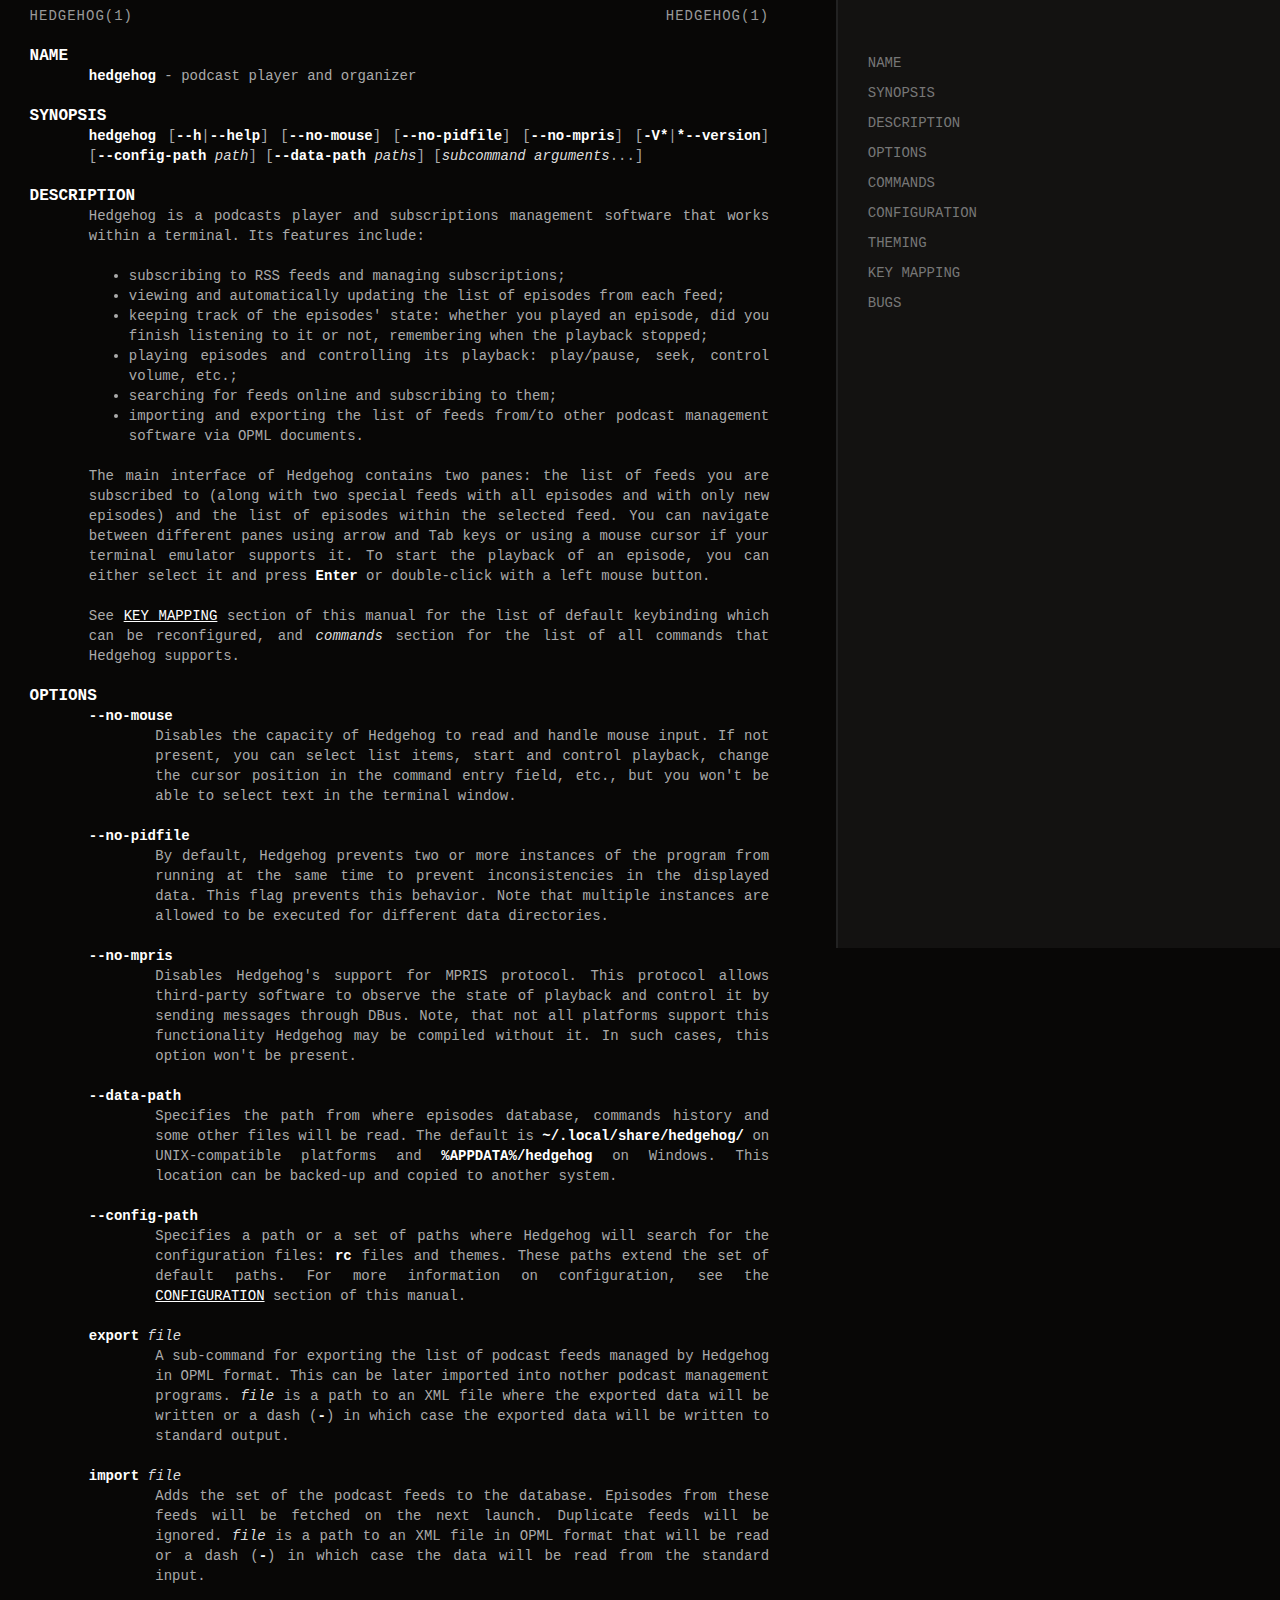
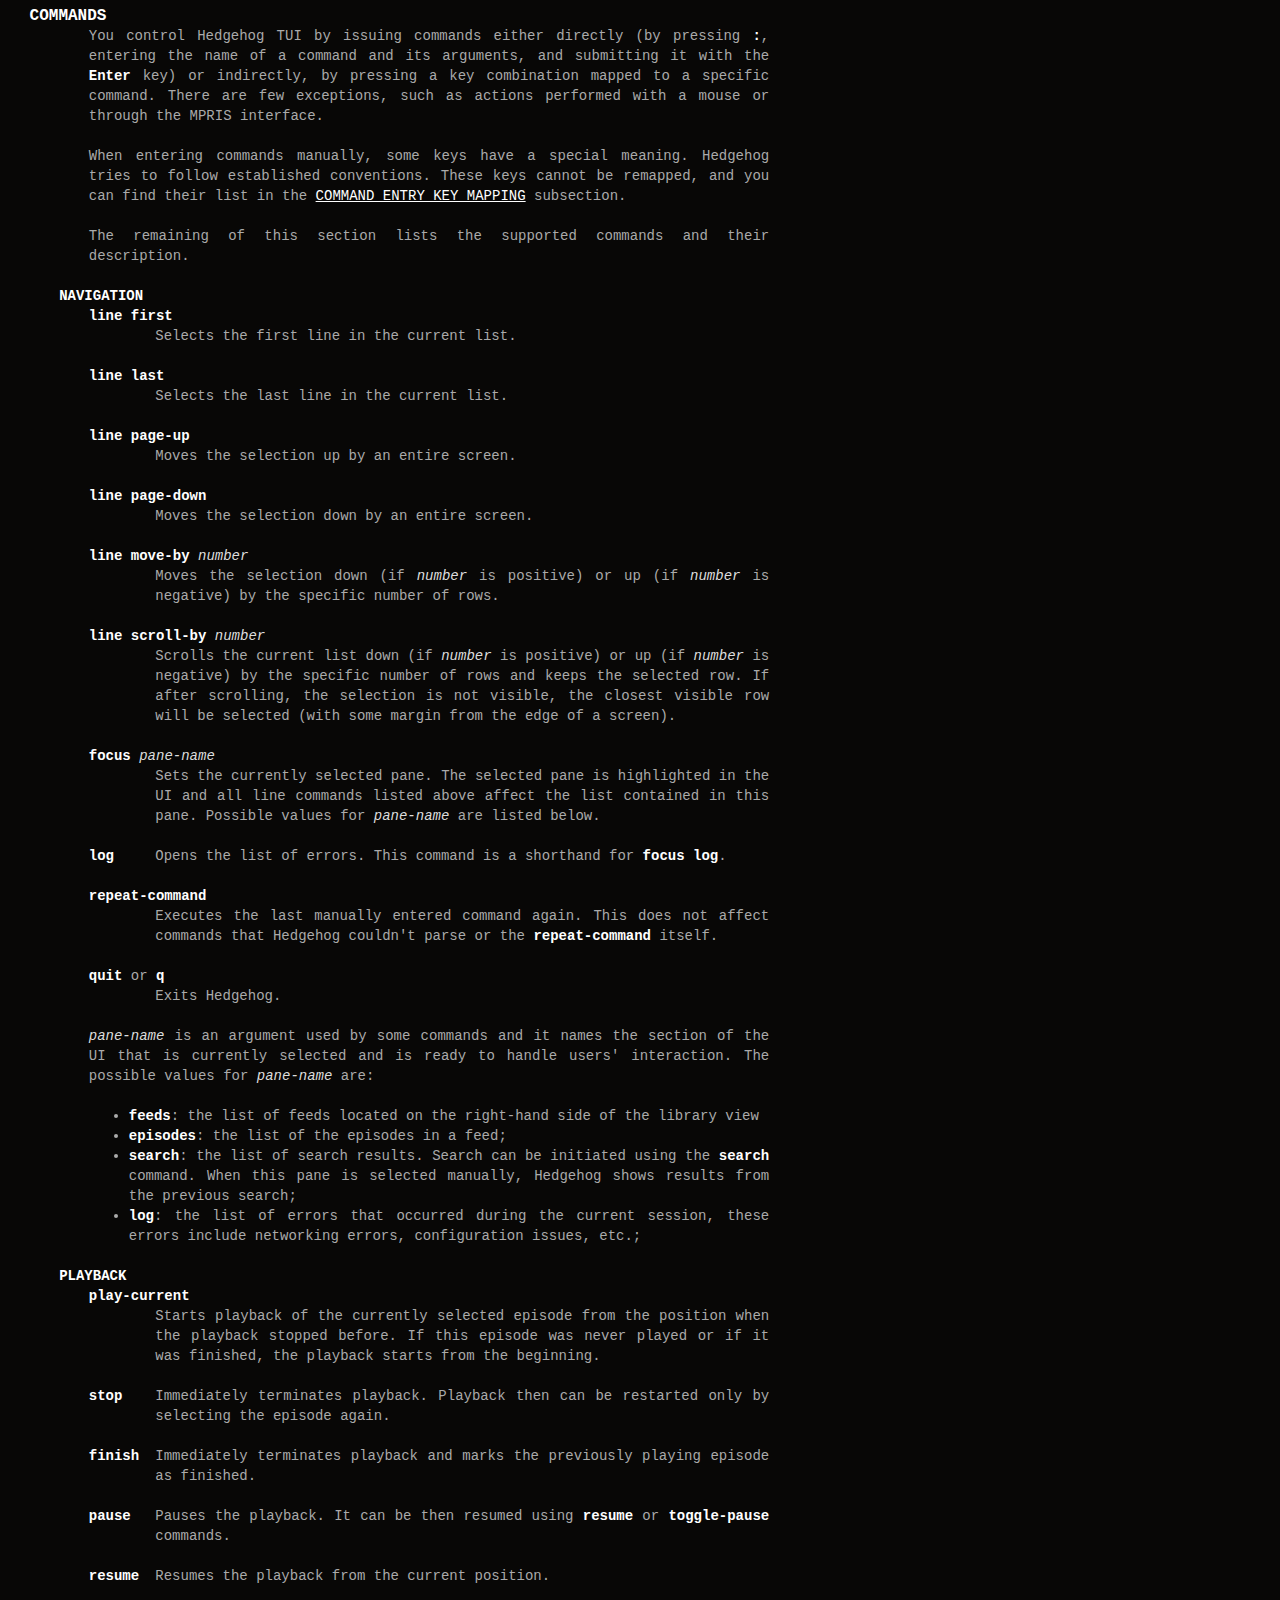
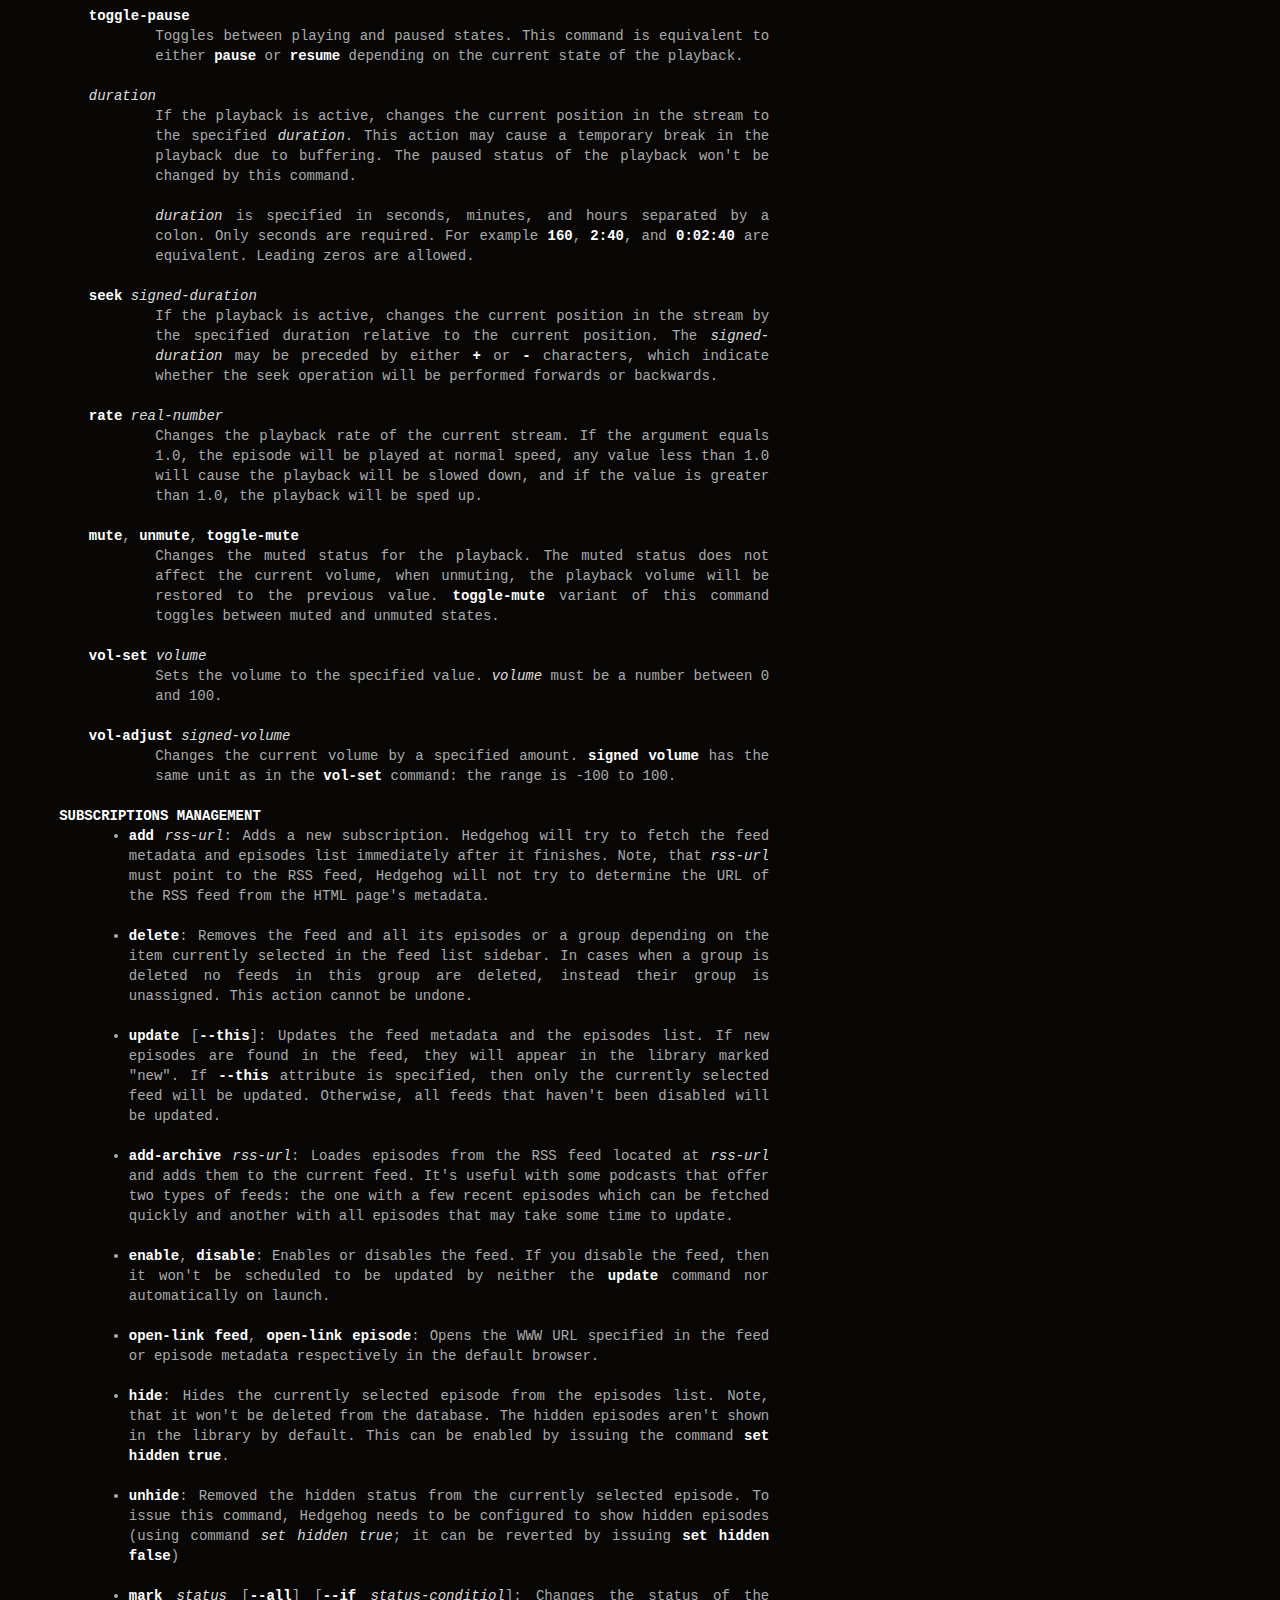
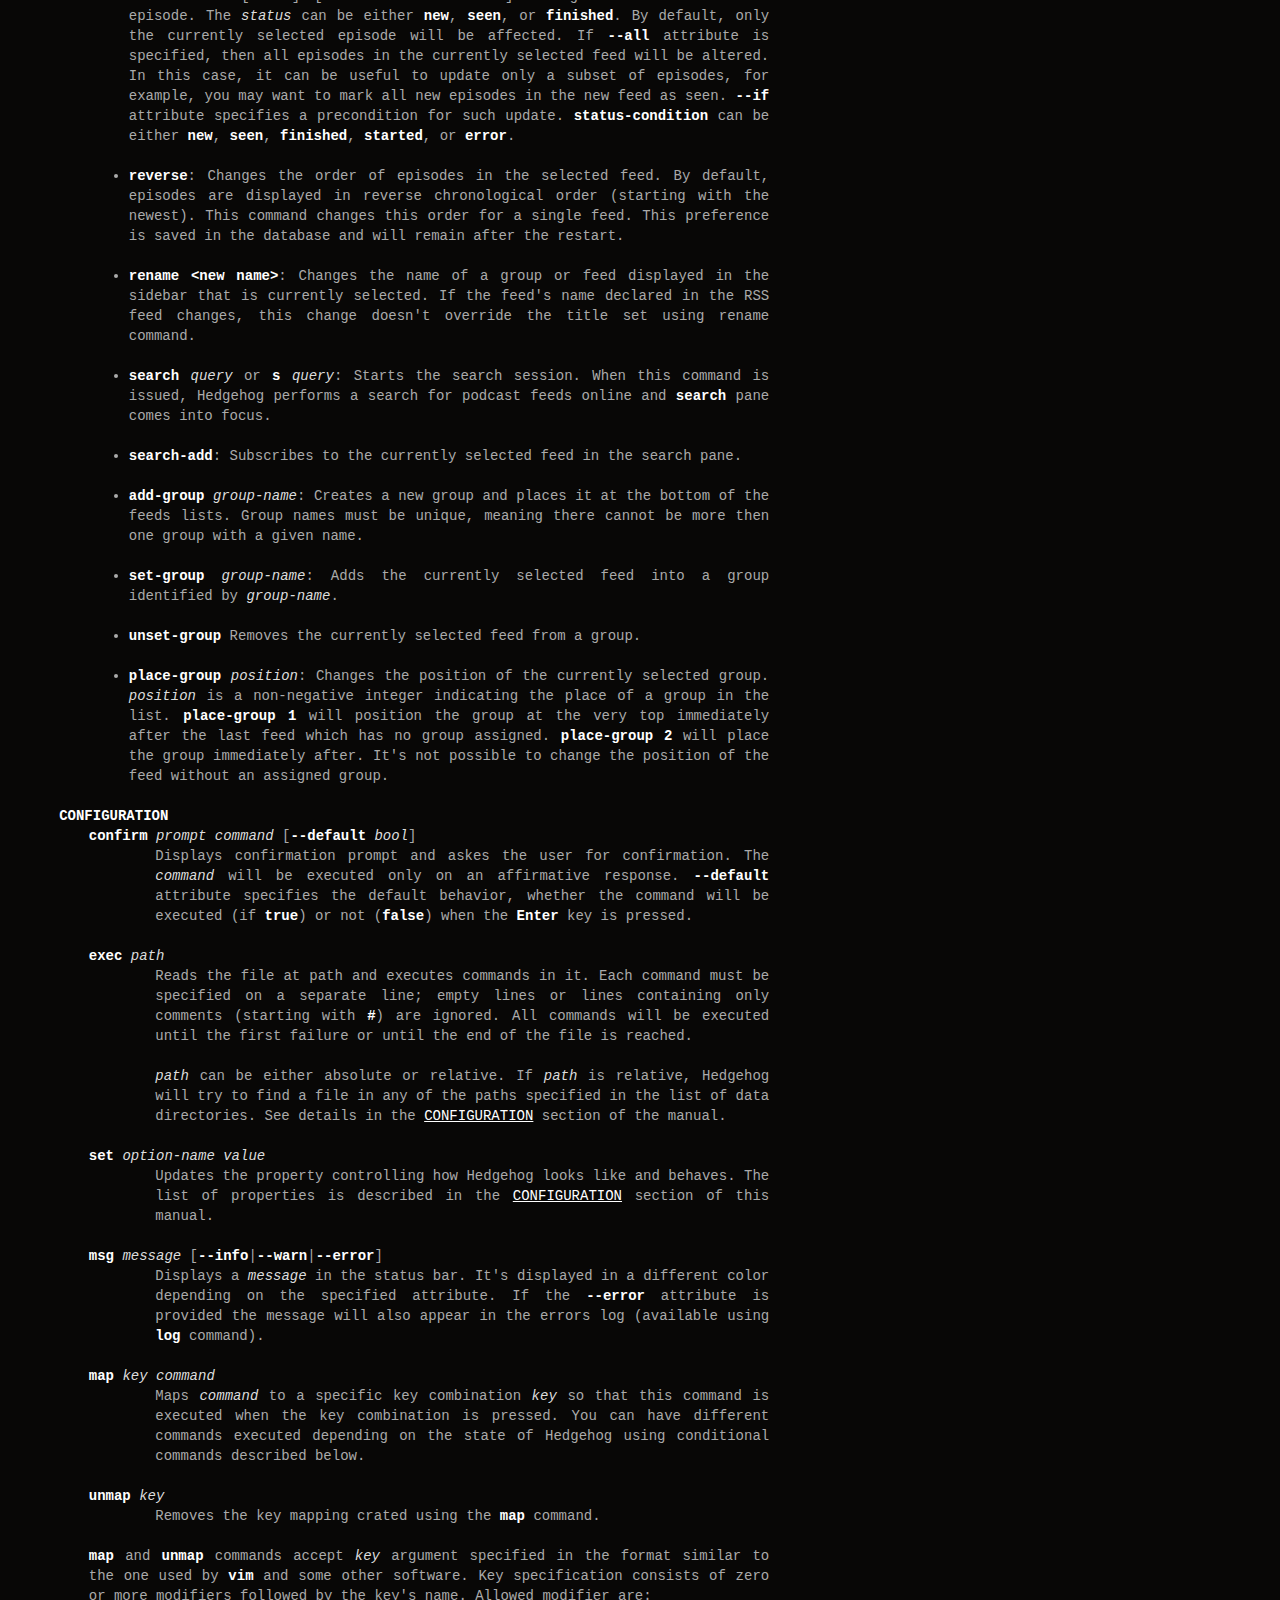
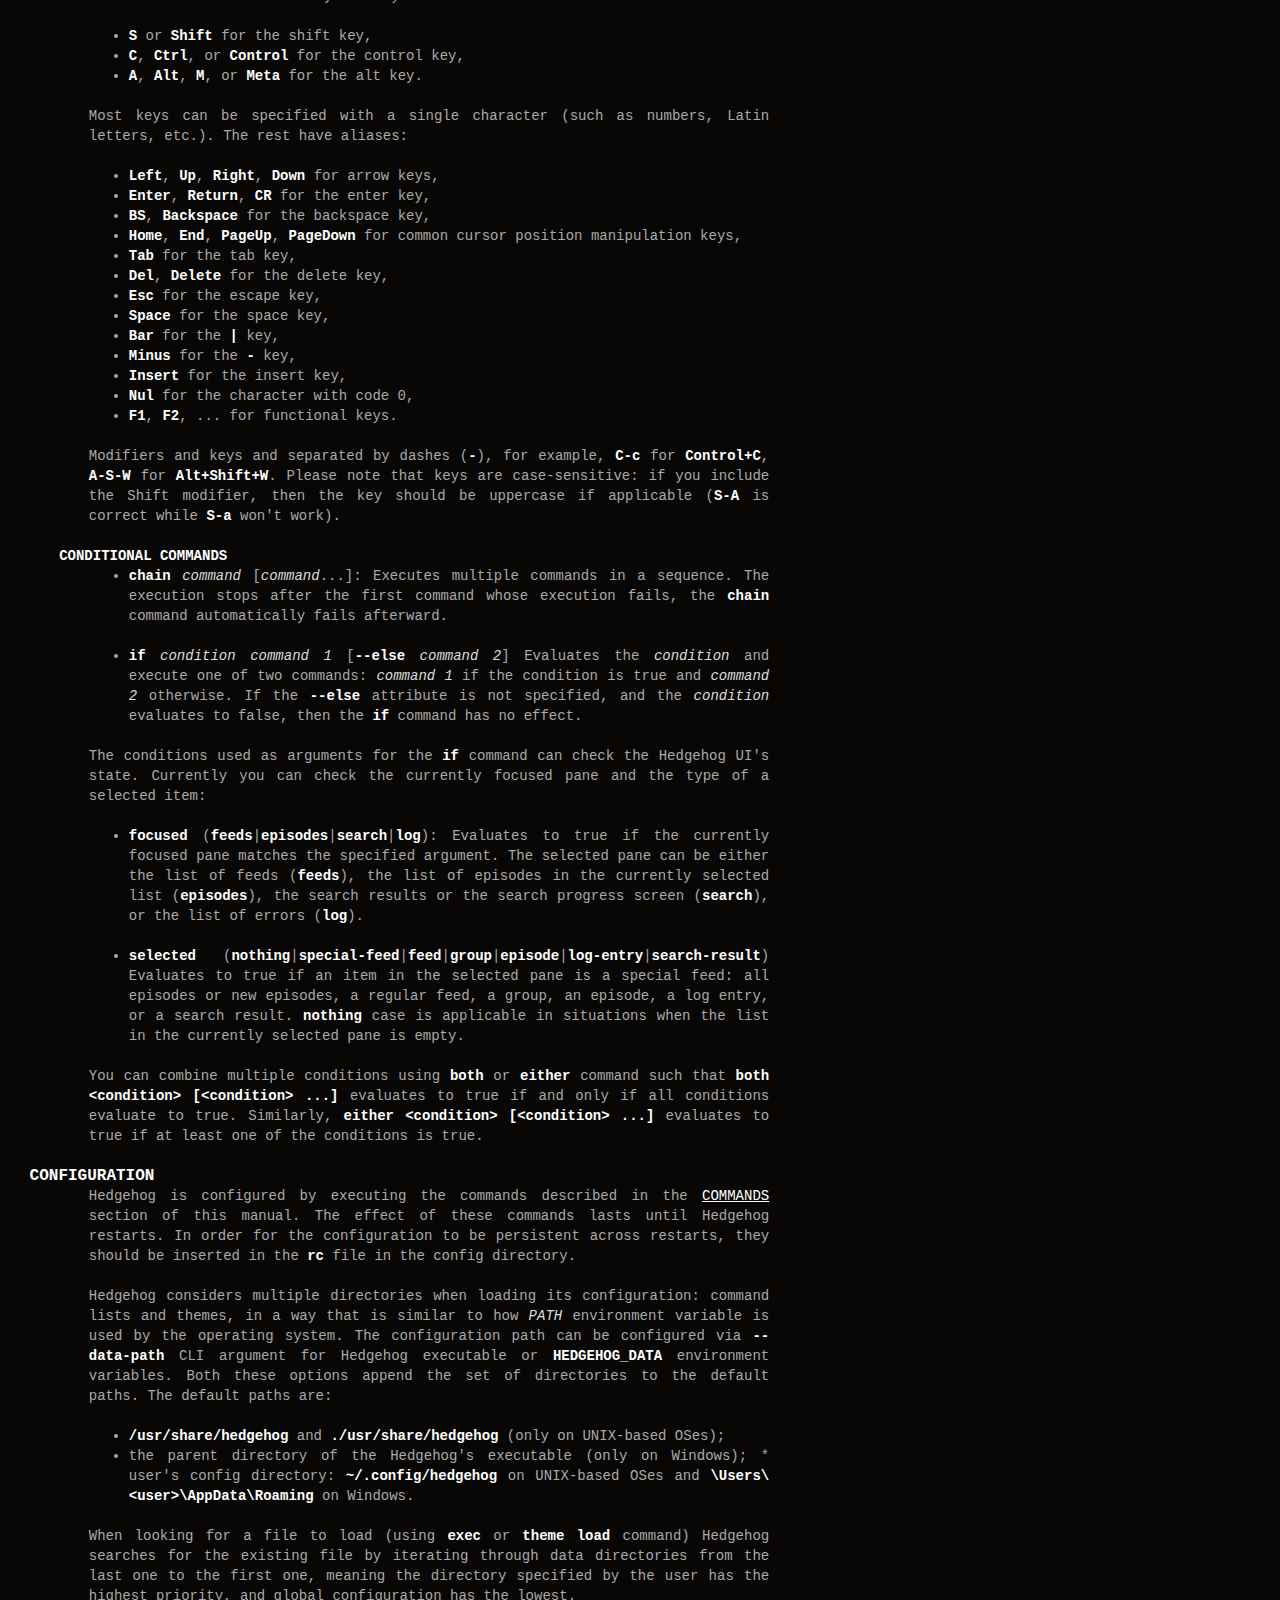
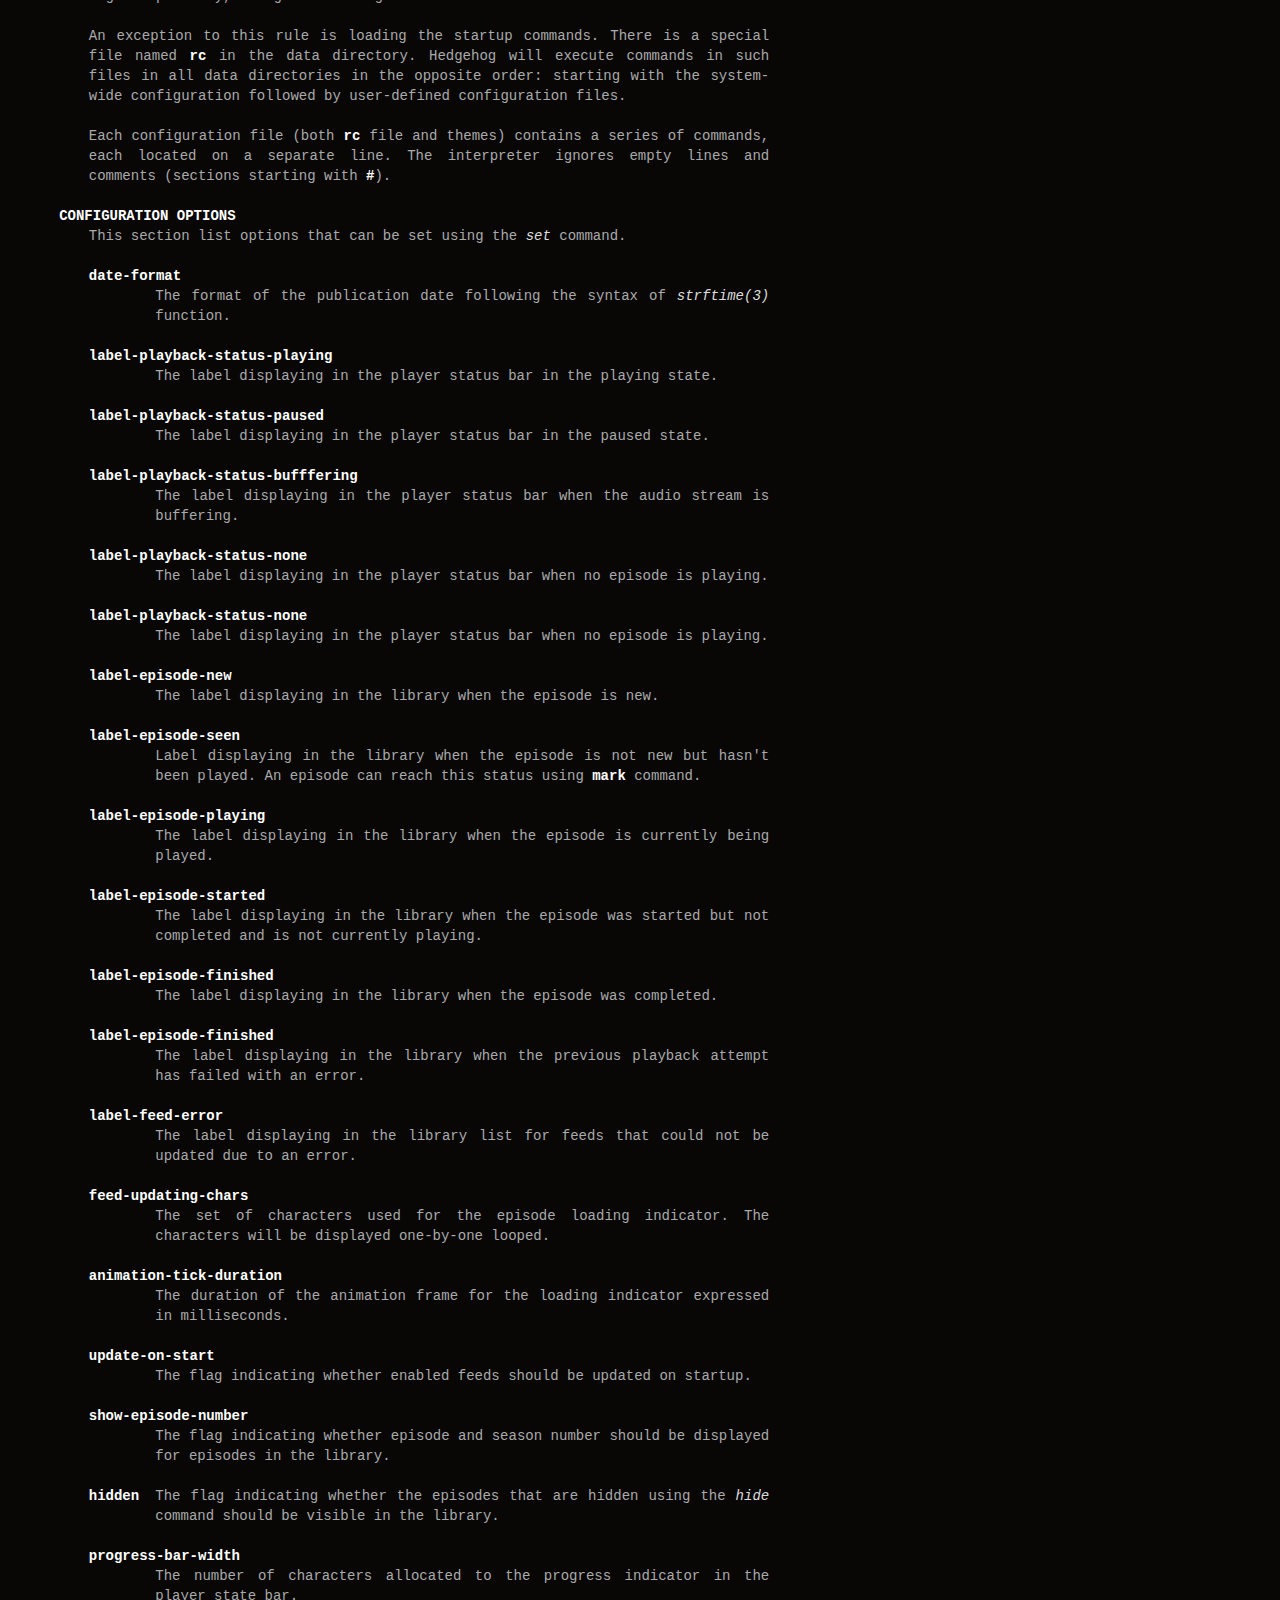
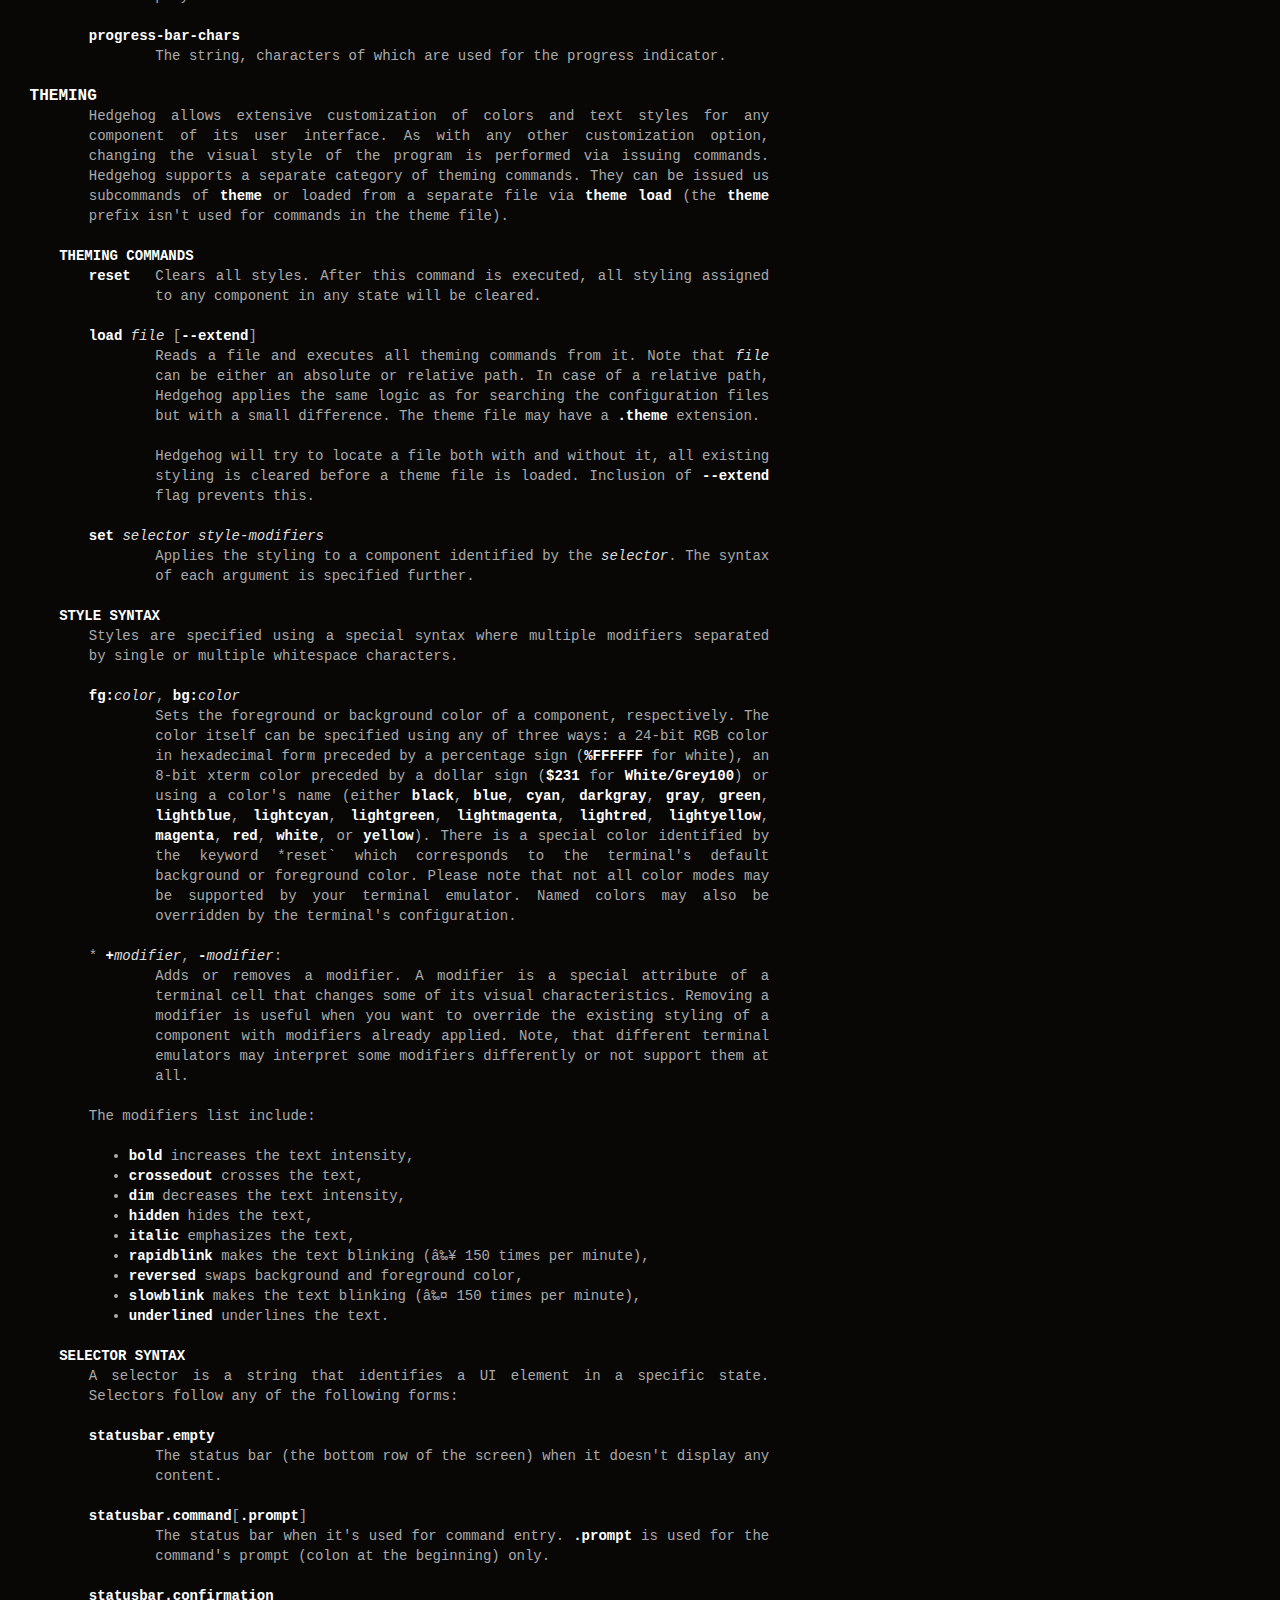
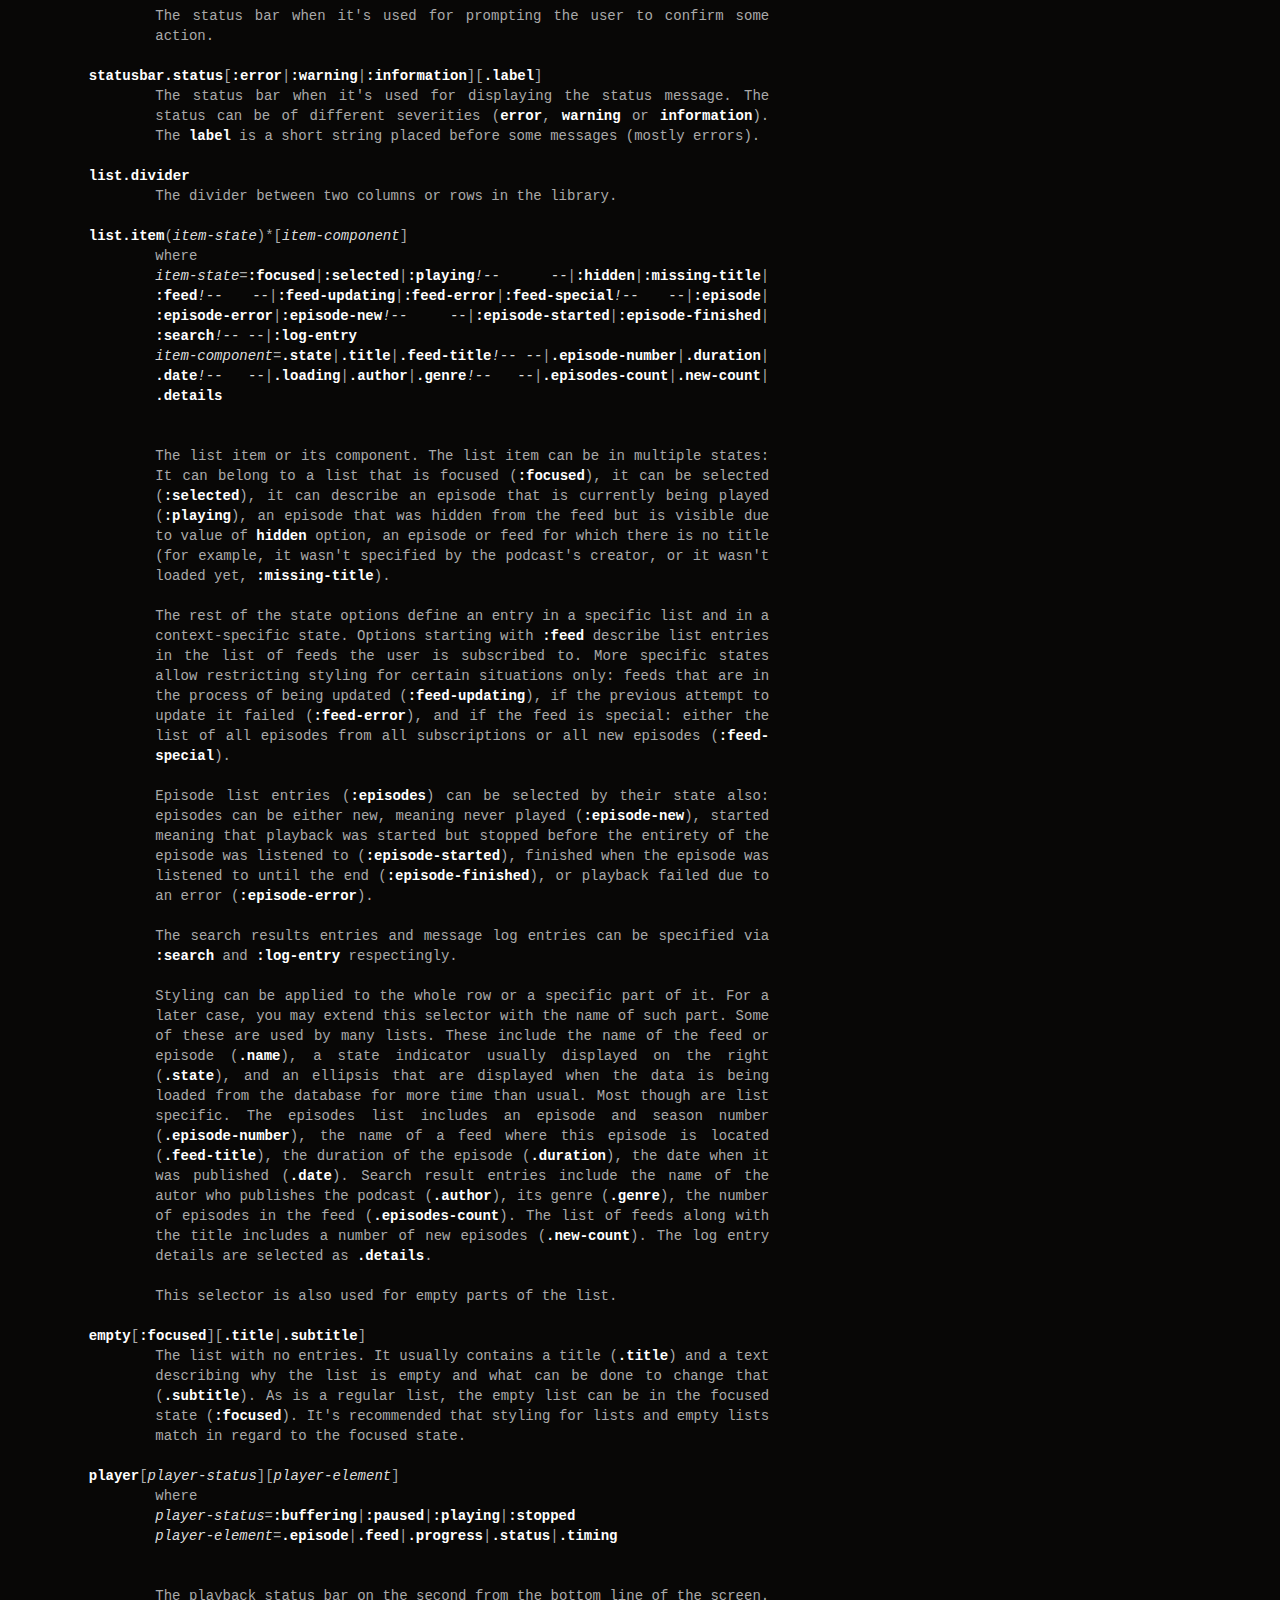
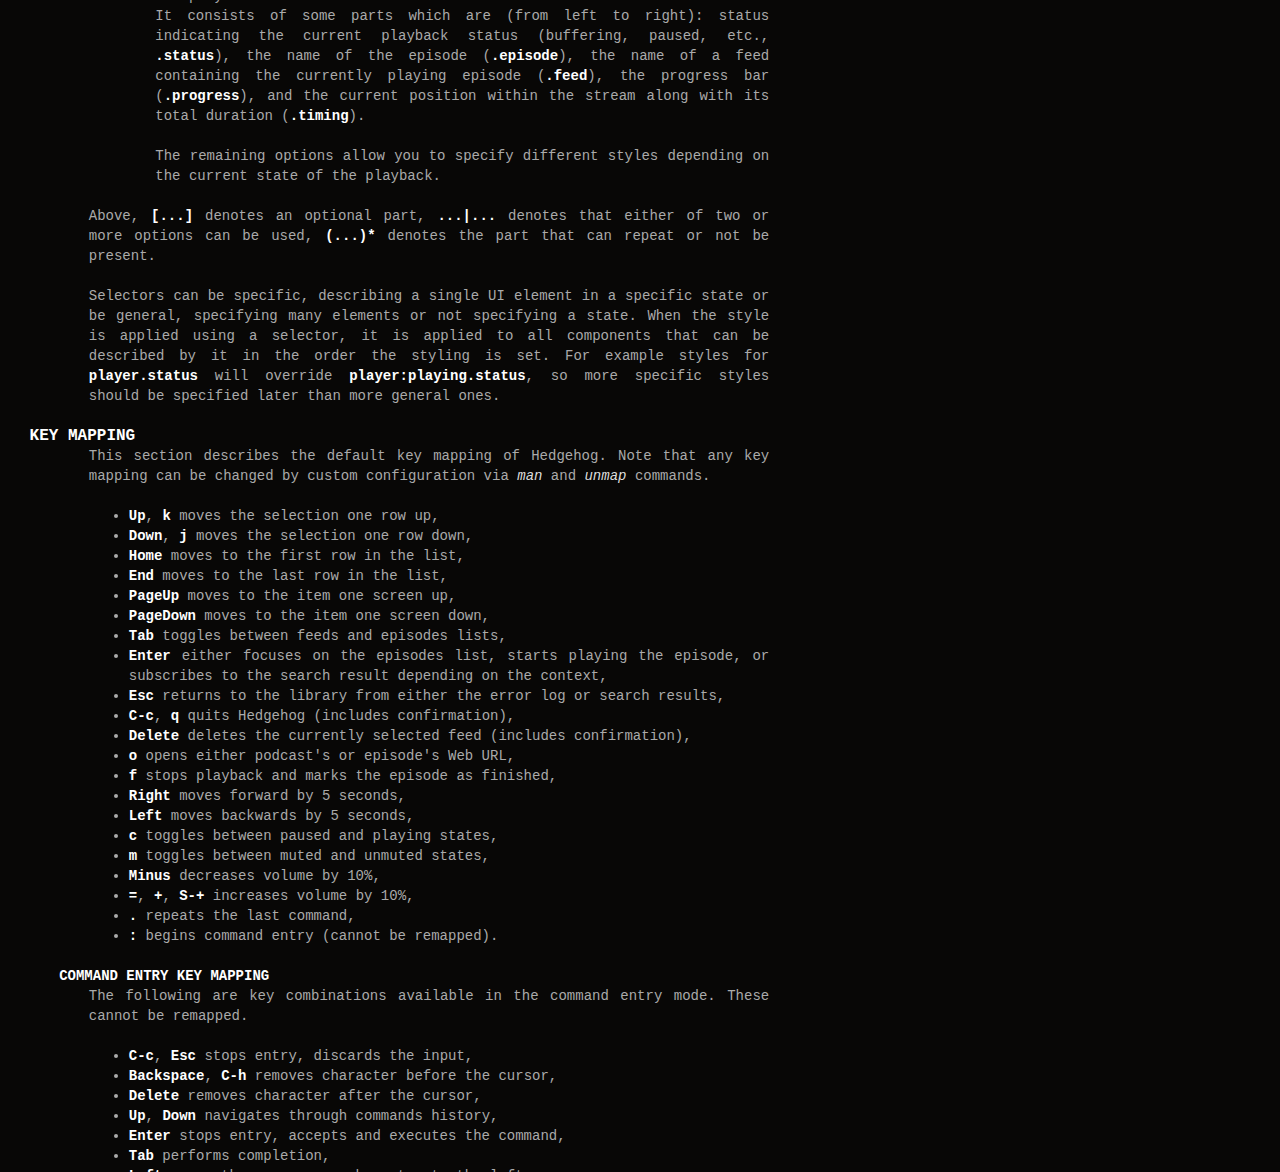
==== commit 78906230: "Automatically rebuilt the manual" ====
--- a/hedgehog.1.html
+++ b/hedgehog.1.html
@@ -268,48 +268,82 @@
 
 <h3 id="SUBSCRIPTIONS-MANAGEMENT">SUBSCRIPTIONS MANAGEMENT</h3>
 
-<dl>
-<dt><code>add</code> <var>rss-url</var></dt><dd><p>Adds a new subscription. Hedgehog will try to fetch the feed metadata and
+<ul>
+<li><p><code>add</code> <var>rss-url</var>:
+Adds a new subscription. Hedgehog will try to fetch the feed metadata and
 episodes list immediately after it finishes. Note, that <var>rss-url</var> must
 point to the RSS feed, Hedgehog will not try to determine the URL of the RSS
-feed from the HTML page's metadata.</p></dd>
-<dt><code>delete-feed</code></dt><dd><p>Removes the feed and all its episodes. This action cannot be undone.</p></dd>
-<dt><code>update</code> [<code>--this</code>]</dt><dd><p>Updates the feed metadata and the episodes list. If new episodes are found in
+feed from the HTML page's metadata.</p></li>
+<li><p><code>delete</code>:
+Removes the feed and all its episodes or a group depending on the item
+currently selected in the feed list sidebar. In cases when a group is
+deleted no feeds in this group are deleted, instead their group is unassigned.
+This action cannot be undone.</p></li>
+<li><p><code>update</code> [<code>--this</code>]:
+Updates the feed metadata and the episodes list. If new episodes are found in
 the feed, they will appear in the library marked "new". If <code>--this</code> attribute
 is specified, then only the currently selected feed will be updated.
-Otherwise, all feeds that haven't been disabled will be updated.</p></dd>
-<dt><code>add-archive</code> <var>rss-url</var></dt><dd><p>Loades episodes from the RSS feed located at <var>rss-url</var> and adds them to the
+Otherwise, all feeds that haven't been disabled will be updated.</p></li>
+<li><p><code>add-archive</code> <var>rss-url</var>:
+Loades episodes from the RSS feed located at <var>rss-url</var> and adds them to the
 current feed. It's useful with some podcasts that offer two types of feeds:
 the one with a few recent episodes which can be fetched quickly and another
-with all episodes that may take some time to update.</p></dd>
-<dt><code>enable</code>, <code>disable</code></dt><dd><p>Enables or disables the feed. If you disable the feed, then it won't be
+with all episodes that may take some time to update.</p></li>
+<li><p><code>enable</code>, <code>disable</code>:
+Enables or disables the feed. If you disable the feed, then it won't be
 scheduled to be updated by neither the <code>update</code> command nor automatically on
-launch.</p></dd>
-<dt><code>open-link feed</code>, <code>open-link episode</code></dt><dd><p>Opens the WWW URL specified in the feed or episode metadata respectively in
-the default browser.</p></dd>
-<dt class="flush"><code>hide</code></dt><dd><p>Hides the currently selected episode from the episodes list. Note, that it
+launch.</p></li>
+<li><p><code>open-link feed</code>, <code>open-link episode</code>:
+Opens the WWW URL specified in the feed or episode metadata respectively in
+the default browser.</p></li>
+<li><p><code>hide</code>:
+Hides the currently selected episode from the episodes list. Note, that it
 won't be deleted from the database. The hidden episodes aren't shown in the
 library by default. This can be enabled by issuing the command
-<code>set hidden true</code>.</p></dd>
-<dt class="flush"><code>unhide</code></dt><dd><p>Removed the hidden status from the currently selected episode. To issue this
+<code>set hidden true</code>.</p></li>
+<li><p><code>unhide</code>:
+Removed the hidden status from the currently selected episode. To issue this
 command, Hedgehog needs to be configured to show hidden episodes (using
-command <em>set hidden true</em>; it can be reverted by issuing <code>set hidden false</code>)</p></dd>
-<dt><code>mark</code> <var>status</var> [<code>--all</code>] [<code>--if</code> <var>status-conditiol</var>]</dt><dd><p>Changes the status of the episode. The <var>status</var> can be either <code>new</code>, <code>seen</code>,
+command <em>set hidden true</em>; it can be reverted by issuing <code>set hidden false</code>)</p></li>
+<li><p><code>mark</code> <var>status</var> [<code>--all</code>] [<code>--if</code> <var>status-conditiol</var>]:
+Changes the status of the episode. The <var>status</var> can be either <code>new</code>, <code>seen</code>,
 or <code>finished</code>. By default, only the currently selected episode will be
 affected. If <code>--all</code> attribute is specified, then all episodes in the
 currently selected feed will be altered. In this case, it can be useful to
 update only a subset of episodes, for example, you may want to mark all new
 episodes in the new feed as seen. <code>--if</code> attribute specifies a precondition
 for such update. <code>status-condition</code> can be either <code>new</code>, <code>seen</code>, <code>finished</code>,
-<code>started</code>, or <code>error</code>.</p></dd>
-<dt class="flush"><code>reverse</code></dt><dd><p>Changes the order of episodes in the selected feed. By default, episodes are
+<code>started</code>, or <code>error</code>.</p></li>
+<li><p><code>reverse</code>:
+Changes the order of episodes in the selected feed. By default, episodes are
 displayed in reverse chronological order (starting with the newest). This
 command changes this order for a single feed. This preference is saved in the
-database and will remain after the restart.</p></dd>
-<dt><code>search</code> <var>query</var> or <code>s</code> <var>query</var></dt><dd><p>Starts the search session. When this command is issued, Hedgehog performs a
-search for podcast feeds online and <code>search</code> pane comes into focus.</p></dd>
-<dt><code>search-add</code></dt><dd><p>Subscribes to the currently selected feed in the search pane.</p></dd>
-</dl>
+database and will remain after the restart.</p></li>
+<li><p><code>rename &lt;new name></code>:
+Changes the name of a group or feed displayed in the sidebar that is
+currently selected. If the feed's name declared in the RSS feed changes, this
+change doesn't override the title set using rename command.</p></li>
+<li><p><code>search</code> <var>query</var> or <code>s</code> <var>query</var>:
+Starts the search session. When this command is issued, Hedgehog performs a
+search for podcast feeds online and <code>search</code> pane comes into focus.</p></li>
+<li><p><code>search-add</code>:
+Subscribes to the currently selected feed in the search pane.</p></li>
+<li><p><code>add-group</code> <var>group-name</var>:
+Creates a new group and places it at the bottom of the feeds lists. Group
+names must be unique, meaning there cannot be more then one group with a
+given name.</p></li>
+<li><p><code>set-group</code> <var>group-name</var>:
+Adds the currently selected feed into a group identified by <var>group-name</var>.</p></li>
+<li><p><code>unset-group</code>
+Removes the currently selected feed from a group.</p></li>
+<li><p><code>place-group</code> <var>position</var>:
+Changes the position of the currently selected group. <var>position</var> is a
+non-negative integer indicating the place of a group in the list.
+<code>place-group 1</code> will position the group at the very top immediately after the
+last feed which has no group assigned. <code>place-group 2</code> will place the group
+immediately after. It's not possible to change the position of the feed
+without an assigned group.</p></li>
+</ul>
 
 
 <h3 id="CONFIGURATION">CONFIGURATION</h3>
@@ -327,25 +361,20 @@
 <p><var>path</var> can be either absolute or relative. If <var>path</var> is relative, Hedgehog
 will try to find a file in any of the paths specified in the list of data
 directories. See details in the <a href="#CONFIGURATION" title="CONFIGURATION" data-bare-link="true">CONFIGURATION</a> section of the manual.</p></dd>
-<dt><code>map</code> <var>key</var> <var>command</var> [<code>--state</code> <var>pane</var>]</dt><dd><p>Maps <var>command</var> to a specific key combination <var>key</var>. You can specify different
-mapping for different states depending on which pane is currently selected.
-If <code>--state</code> option is specified, then the key mapping will be active only if
-this specific pane is selected. Mapping with a specific state has higher
-precedence than mappings without one.</p></dd>
-<dt><code>unmap</code> <var>key</var> [<code>--state</code> <var>pane</var>]</dt><dd><p>Removes the key mapping. See the documentation for the <code>map</code> command above
-for the meaning behind <code>--state</code> attribute. Note that when unmapping the
-key, you need to specify the same state as was specified when mapping:
-<code>unmap</code> <var>key</var> without <code>--state</code> does not remove state-specific
-keybindings.</p></dd>
-</dl>
-
-
-<dl>
-<dt>* <code>set</code> <var>option-name</var> <var>value</var>:</dt>
-<dd>Updates the property controlling how Hedgehog looks like and behaves. The
+<dt><code>set</code> <var>option-name</var> <var>value</var></dt><dd><p>Updates the property controlling how Hedgehog looks like and behaves. The
 list of properties is described in the <a href="#CONFIGURATION" title="CONFIGURATION" data-bare-link="true">CONFIGURATION</a> section of this
-manual.</dd>
-</dl>
+manual.</p></dd>
+<dt><code>msg</code> <var>message</var> [<code>--info</code>|<code>--warn</code>|<code>--error</code>]</dt><dd><p>Displays a <var>message</var> in the status bar. It's displayed in a different color
+depending on the specified attribute. If the <code>--error</code> attribute is provided
+the message will also appear in the errors log (available using <code>log</code>
+command).</p></dd>
+<dt><code>map</code> <var>key</var> <var>command</var></dt><dd><p>Maps <var>command</var> to a specific key combination <var>key</var> so that this command is
+executed when the key combination is pressed. You can have different
+commands executed depending on the state of Hedgehog using conditional
+commands described below.</p></dd>
+<dt><code>unmap</code> <var>key</var></dt><dd><p>Removes the key mapping crated using the <code>map</code> command.</p></dd>
+</dl>
+
 
 <p><code>map</code> and <code>unmap</code> commands accept <var>key</var> argument specified in the format
 similar to the one used by <code>vim</code> and some other software. Key specification
@@ -385,6 +414,45 @@
 case-sensitive: if you include the Shift modifier, then the key should be
 uppercase if applicable (<code>S-A</code> is correct while <code>S-a</code> won't work).</p>
 
+<h3 id="CONDITIONAL-COMMANDS">CONDITIONAL COMMANDS</h3>
+
+<ul>
+<li><p><code>chain</code> <var>command</var> [<var>command</var>...]:
+Executes multiple commands in a sequence. The execution stops after the first
+command whose execution fails, the <code>chain</code> command automatically fails
+afterward.</p></li>
+<li><p><code>if</code> <var>condition</var> <var>command 1</var> [<code>--else</code> <var>command 2</var>]
+Evaluates the <var>condition</var> and execute one of two commands: <var>command 1</var> if the
+condition is true and <var>command 2</var> otherwise. If the <code>--else</code> attribute is not
+specified, and the <var>condition</var> evaluates to false, then the <code>if</code> command has
+no effect.</p></li>
+</ul>
+
+
+<p>The conditions used as arguments for the <code>if</code> command can check the
+Hedgehog UI's state. Currently you can check the currently focused pane and the
+type of a selected item:</p>
+
+<ul>
+<li><p><code>focused</code> (<code>feeds</code>|<code>episodes</code>|<code>search</code>|<code>log</code>):
+Evaluates to true if the currently focused pane matches the specified
+argument. The selected pane can be either the list of feeds (<code>feeds</code>), the
+list of episodes in the currently selected list (<code>episodes</code>), the search
+results or the search progress screen (<code>search</code>), or the list of errors
+(<code>log</code>).</p></li>
+<li><p><code>selected</code> (<code>nothing</code>|<code>special-feed</code>|<code>feed</code>|<code>group</code>|<code>episode</code>|<code>log-entry</code>|<code>search-result</code>)
+Evaluates to true if an item in the selected pane is a special feed: all
+episodes or new episodes, a regular feed, a group, an episode, a log entry,
+or a search result. <code>nothing</code> case is applicable in situations when the list
+in the currently selected pane is empty.</p></li>
+</ul>
+
+
+<p>You can combine multiple conditions using <code>both</code> or <code>either</code> command such that
+<code>both &lt;condition> [&lt;condition> ...]</code> evaluates to true if and only if all
+conditions evaluate to true. Similarly, <code>either &lt;condition> [&lt;condition> ...]</code>
+evaluates to true if at least one of the conditions is true.</p>
+
 <h2 id="CONFIGURATION">CONFIGURATION</h2>
 
 <p>Hedgehog is configured by executing the commands described in the <a href="#COMMANDS" title="COMMANDS" data-bare-link="true">COMMANDS</a>
@@ -426,35 +494,38 @@
 <p>This section list options that can be set using the <em>set</em> command.</p>
 
 <dl>
-<dt><code>date_format</code></dt><dd><p>The format of the publication date following the syntax of <em><span class="man-ref">strftime<span class="s">(3)</span></span></em>
+<dt><code>date-format</code></dt><dd><p>The format of the publication date following the syntax of <em><span class="man-ref">strftime<span class="s">(3)</span></span></em>
 function.</p></dd>
-<dt><code>label_playback_status_playing</code></dt><dd><p>The label displaying in the player status bar in the playing state.</p></dd>
-<dt><code>label_playback_status_paused</code></dt><dd><p>The label displaying in the player status bar in the paused state.</p></dd>
-<dt><code>label_playback_status_bufffering</code></dt><dd><p>The label displaying in the player status bar when the audio stream is
+<dt><code>label-playback-status-playing</code></dt><dd><p>The label displaying in the player status bar in the playing state.</p></dd>
+<dt><code>label-playback-status-paused</code></dt><dd><p>The label displaying in the player status bar in the paused state.</p></dd>
+<dt><code>label-playback-status-bufffering</code></dt><dd><p>The label displaying in the player status bar when the audio stream is
 buffering.</p></dd>
-<dt><code>label_playback_status_none</code></dt><dd><p>The label displaying in the player status bar when no episode is playing.</p></dd>
-<dt><code>label_playback_status_none</code></dt><dd><p>The label displaying in the player status bar when no episode is playing.</p></dd>
-<dt><code>label_episode_new</code></dt><dd><p>The label displaying in the library when the episode is new.</p></dd>
-<dt><code>label_episode_seen</code></dt><dd><p>Label displaying in the library when the episode is not new but hasn't been
+<dt><code>label-playback-status-none</code></dt><dd><p>The label displaying in the player status bar when no episode is playing.</p></dd>
+<dt><code>label-playback-status-none</code></dt><dd><p>The label displaying in the player status bar when no episode is playing.</p></dd>
+<dt><code>label-episode-new</code></dt><dd><p>The label displaying in the library when the episode is new.</p></dd>
+<dt><code>label-episode-seen</code></dt><dd><p>Label displaying in the library when the episode is not new but hasn't been
 played. An episode can reach this status using <code>mark</code> command.</p></dd>
-<dt><code>label_episode_playing</code></dt><dd><p>The label displaying in the library when the episode is currently being played.</p></dd>
-<dt><code>label_episode_started</code></dt><dd><p>The label displaying in the library when the episode was started but not
+<dt><code>label-episode-playing</code></dt><dd><p>The label displaying in the library when the episode is currently being
+played.</p></dd>
+<dt><code>label-episode-started</code></dt><dd><p>The label displaying in the library when the episode was started but not
 completed and is not currently playing.</p></dd>
-<dt><code>label_episode_finished</code></dt><dd><p>The label displaying in the library when the episode was completed.</p></dd>
-<dt><code>label_episode_finished</code></dt><dd><p>The label displaying in the library when the previous playback attempt has failed
-with an error.</p></dd>
-<dt><code>label_feed_error</code></dt><dd><p>The label displaying in the library list for feeds that could not be updated due
-to an error.</p></dd>
-<dt><code>label_feed_updating</code></dt><dd><p>The label displaying in the library list for feeds that are currently being
-loaded.</p></dd>
-<dt><code>label_feed_updating</code></dt><dd><p>The flag indicating whether enabled feeds should be updated on startup.</p></dd>
-<dt><code>show_episode_number</code></dt><dd><p>The flag indicating whether episode and season number should be displayed for
+<dt><code>label-episode-finished</code></dt><dd><p>The label displaying in the library when the episode was completed.</p></dd>
+<dt><code>label-episode-finished</code></dt><dd><p>The label displaying in the library when the previous playback attempt has
+failed with an error.</p></dd>
+<dt><code>label-feed-error</code></dt><dd><p>The label displaying in the library list for feeds that could not be updated
+due to an error.</p></dd>
+<dt><code>feed-updating-chars</code></dt><dd><p>The set of characters used for the episode loading indicator. The characters
+will be displayed one-by-one looped.</p></dd>
+<dt><code>animation-tick-duration</code></dt><dd><p>The duration of the animation frame for the loading indicator expressed in
+milliseconds.</p></dd>
+<dt><code>update-on-start</code></dt><dd><p>The flag indicating whether enabled feeds should be updated on startup.</p></dd>
+<dt><code>show-episode-number</code></dt><dd><p>The flag indicating whether episode and season number should be displayed for
 episodes in the library.</p></dd>
-<dt class="flush"><code>hidden</code></dt><dd><p>The flag indicating whether the episodes that are hidden using the <em>hide</em> command
-should be visible in the library.</p></dd>
-<dt><code>progress_bar_width</code></dt><dd><p>The number of characters allocated to the progress indicator in the player
+<dt class="flush"><code>hidden</code></dt><dd><p>The flag indicating whether the episodes that are hidden using the <em>hide</em>
+command should be visible in the library.</p></dd>
+<dt><code>progress-bar-width</code></dt><dd><p>The number of characters allocated to the progress indicator in the player
 state bar.</p></dd>
-<dt><code>progress_bar_chars</code></dt><dd><p>The string, characters of which are used for the progress indicator.</p></dd>
+<dt><code>progress-bar-chars</code></dt><dd><p>The string, characters of which are used for the progress indicator.</p></dd>
 </dl>
 
 
@@ -585,16 +656,17 @@
 <p>Styling can be applied to the whole row or a specific part of it. For a later
 case, you may extend this selector with the name of such part. Some of these
 are used by many lists. These include the name of the feed or episode
-(<code>.name</code>), a state indicator usually displayed on the right (<code>.state</code>), and an
-ellipsis that are displayed when the data is being loaded from the database
-for more time than usual. Most though are list specific. The episodes list
-includes an episode and season number (<code>.episode-number</code>), the name of a feed
-where this episode is located (<code>.feed-title</code>), the duration of the episode
-(<code>.duration</code>), the date when it was published (<code>.date</code>). Search result
-entries include the name of the autor who publishes the podcast (<code>.author</code>),
-its genre (<code>.genre</code>), the number of episodes in the feed (<code>.episodes-count</code>).
-The list of feeds along with the title includes a number of new episodes
-(<code>.new-count</code>). The log entry details are selected as <code>.details</code>.</p>
+(<code>.name</code>), a state indicator usually displayed on the right (<code>.state</code>), and
+an ellipsis that are displayed when the data is being loaded from the
+database for more time than usual. Most though are list specific. The
+episodes list includes an episode and season number (<code>.episode-number</code>), the
+name of a feed where this episode is located (<code>.feed-title</code>), the duration of
+the episode (<code>.duration</code>), the date when it was published (<code>.date</code>). Search
+result entries include the name of the autor who publishes the podcast
+(<code>.author</code>), its genre (<code>.genre</code>), the number of episodes in the feed
+(<code>.episodes-count</code>). The list of feeds along with the title includes a number
+of new episodes (<code>.new-count</code>). The log entry details are selected as
+<code>.details</code>.</p>
 
 <p>This selector is also used for empty parts of the list.</p></dd>
 <dt><code>empty</code>[<code>:focused</code>][<code>.title</code>|<code>.subtitle</code>]</dt><dd><p>The list with no entries. It usually contains a title (<code>.title</code>) and a text
@@ -697,7 +769,7 @@
 
   <ol class='man-decor man-foot man foot'>
     <li class='tl'></li>
-    <li class='tc'>May 2022</li>
+    <li class='tc'>August 2022</li>
     <li class='tr'>hedgehog(1)</li>
   </ol>
 
